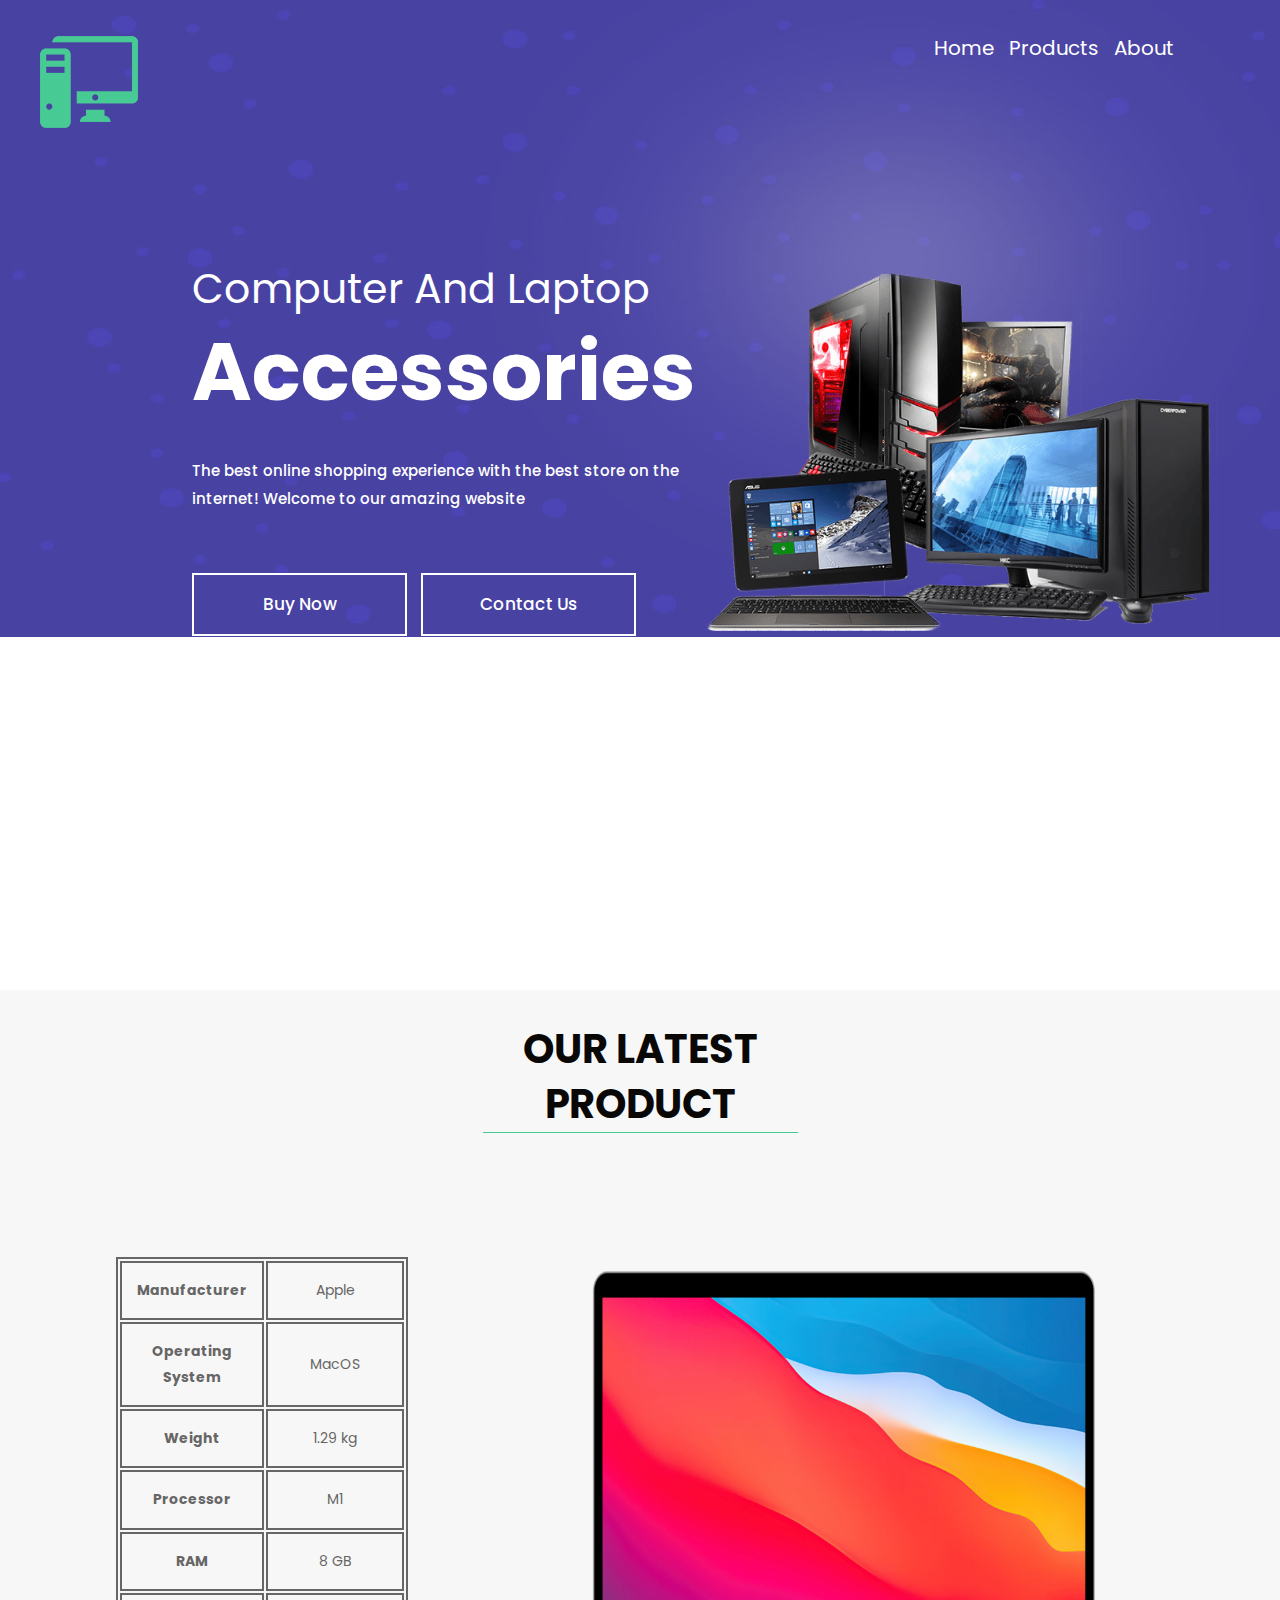
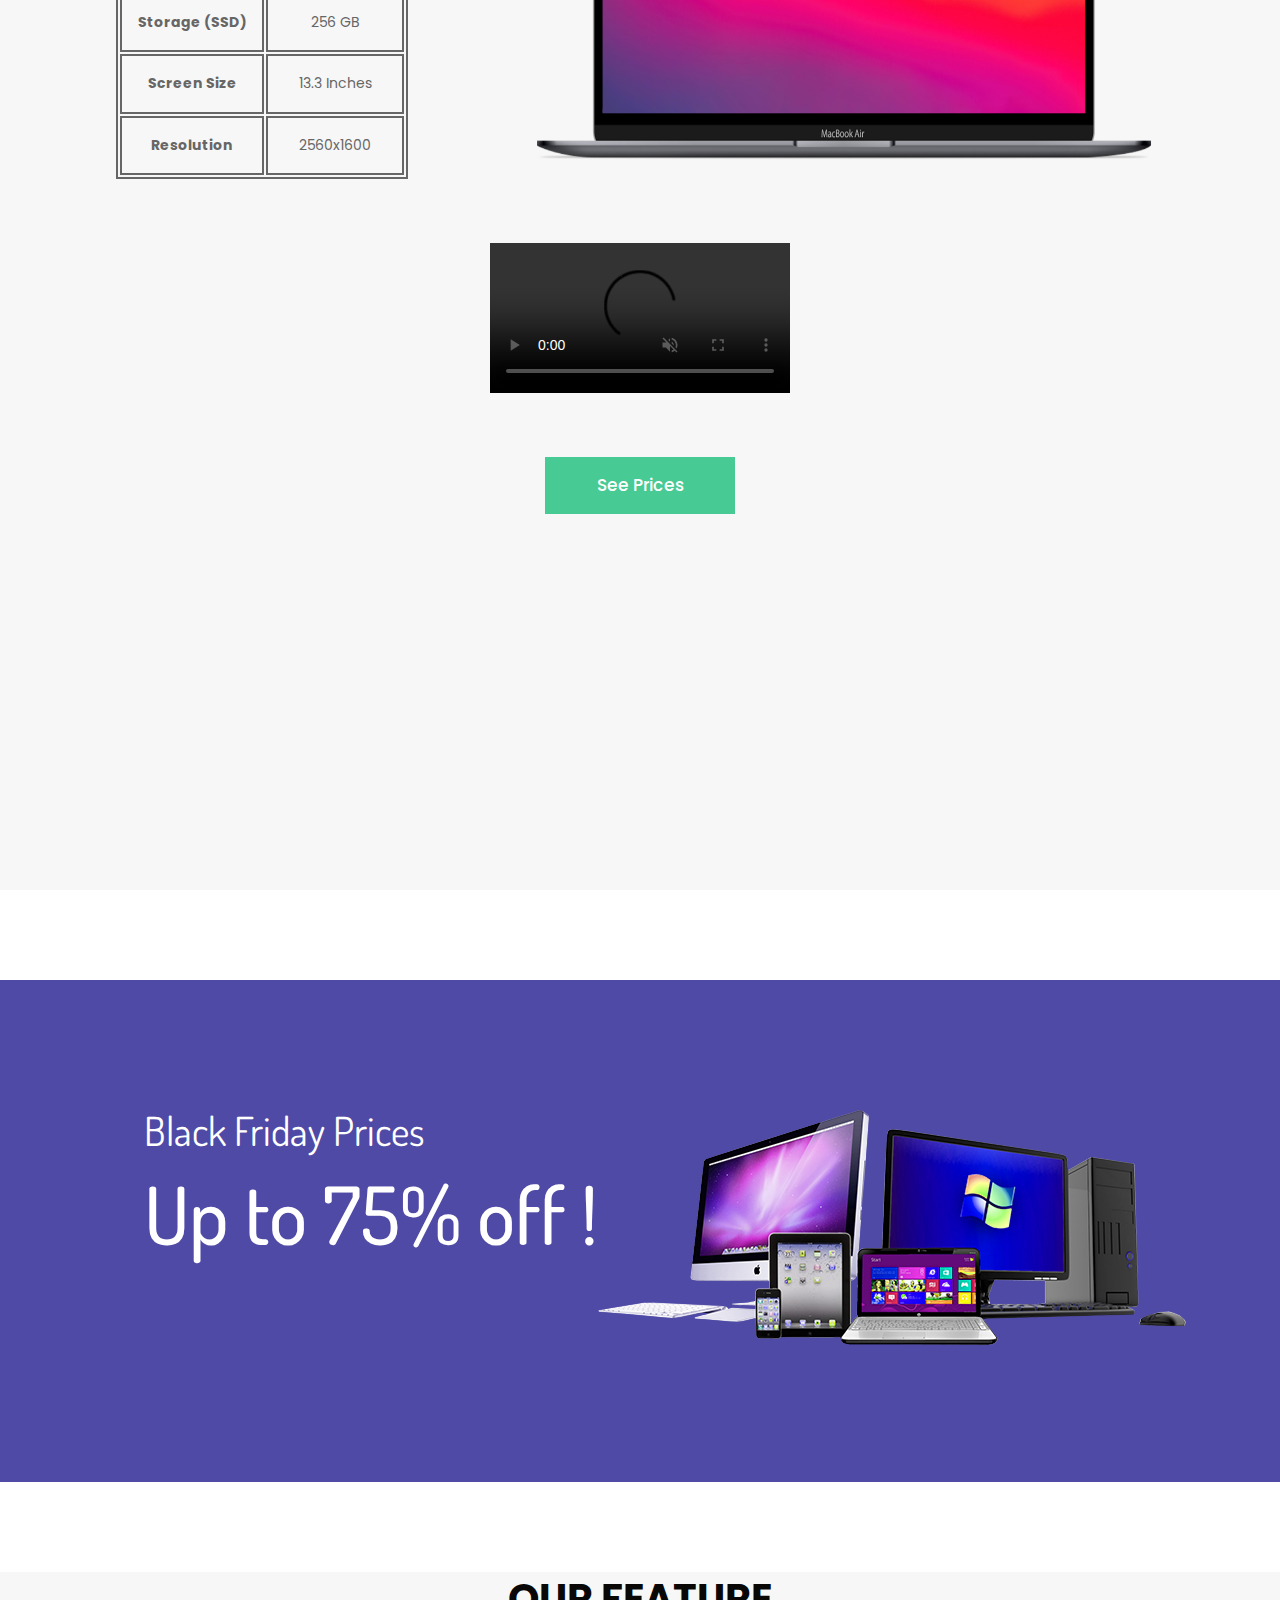
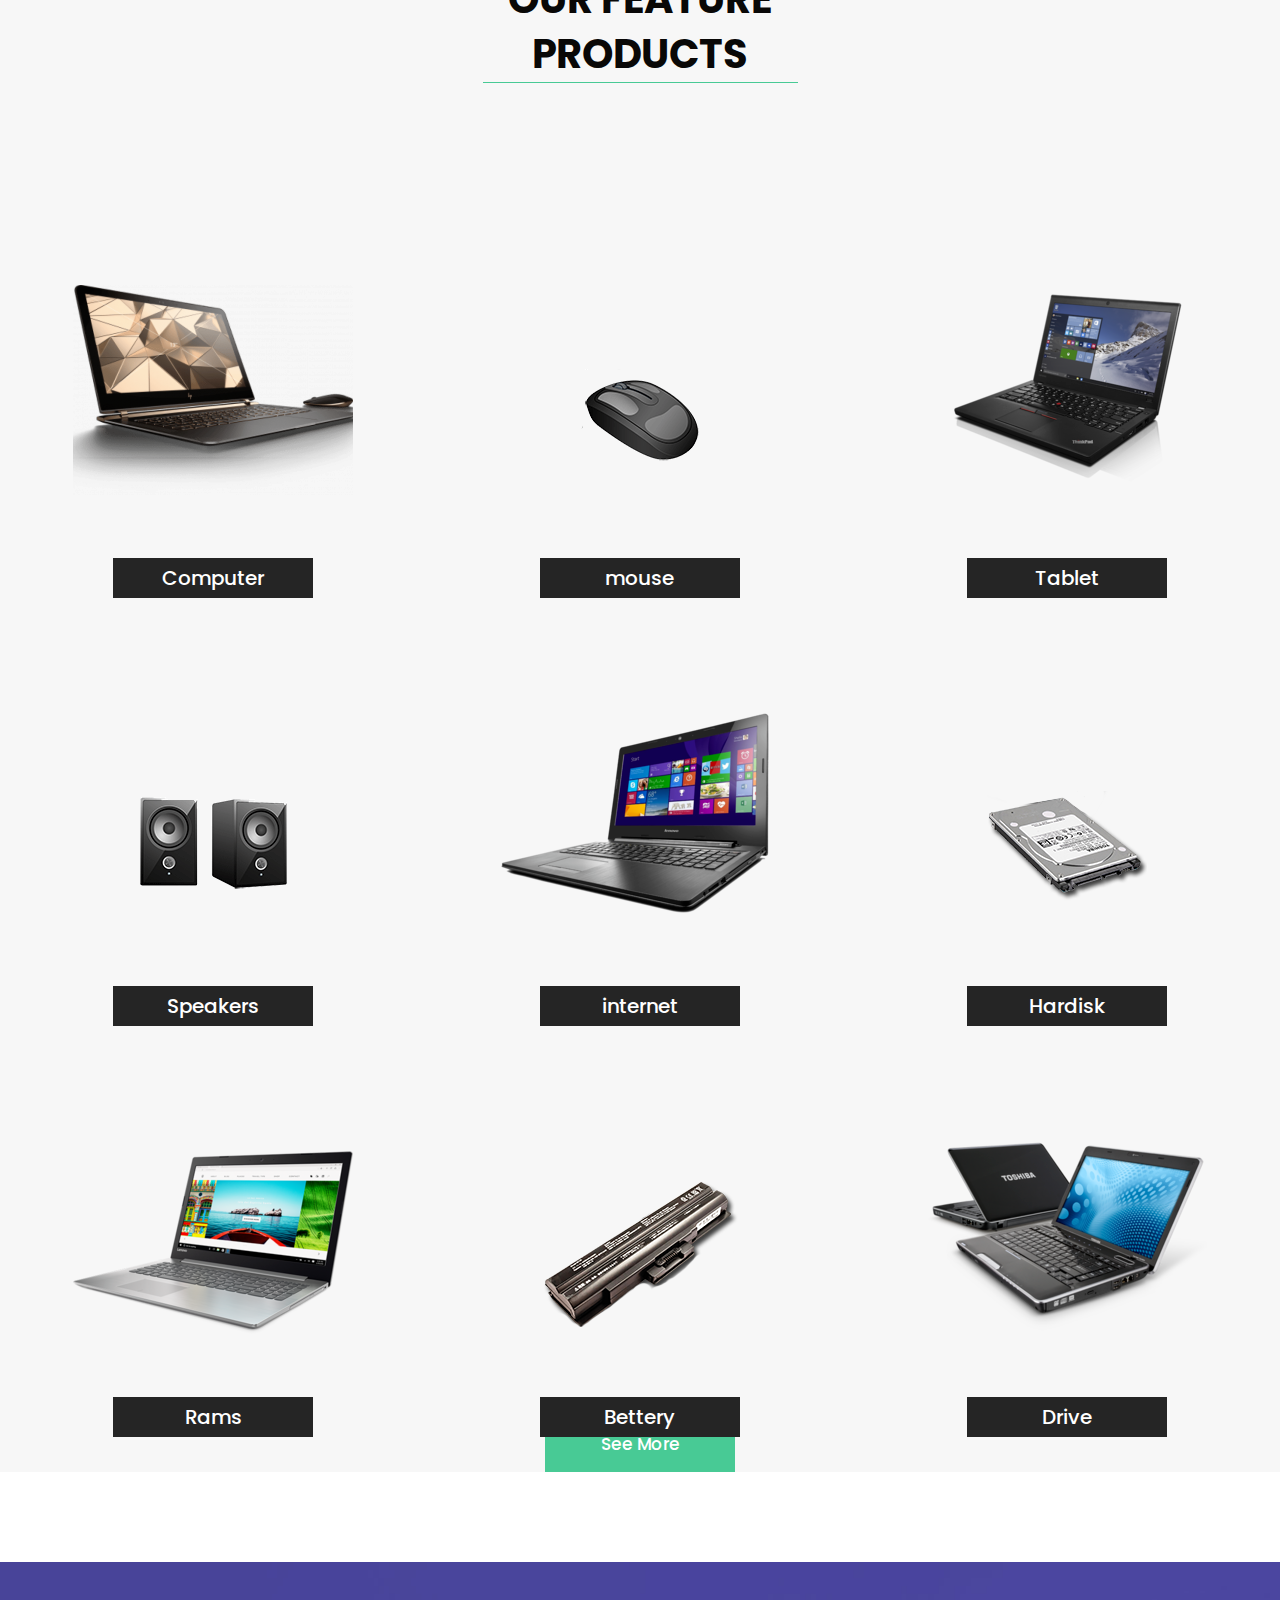
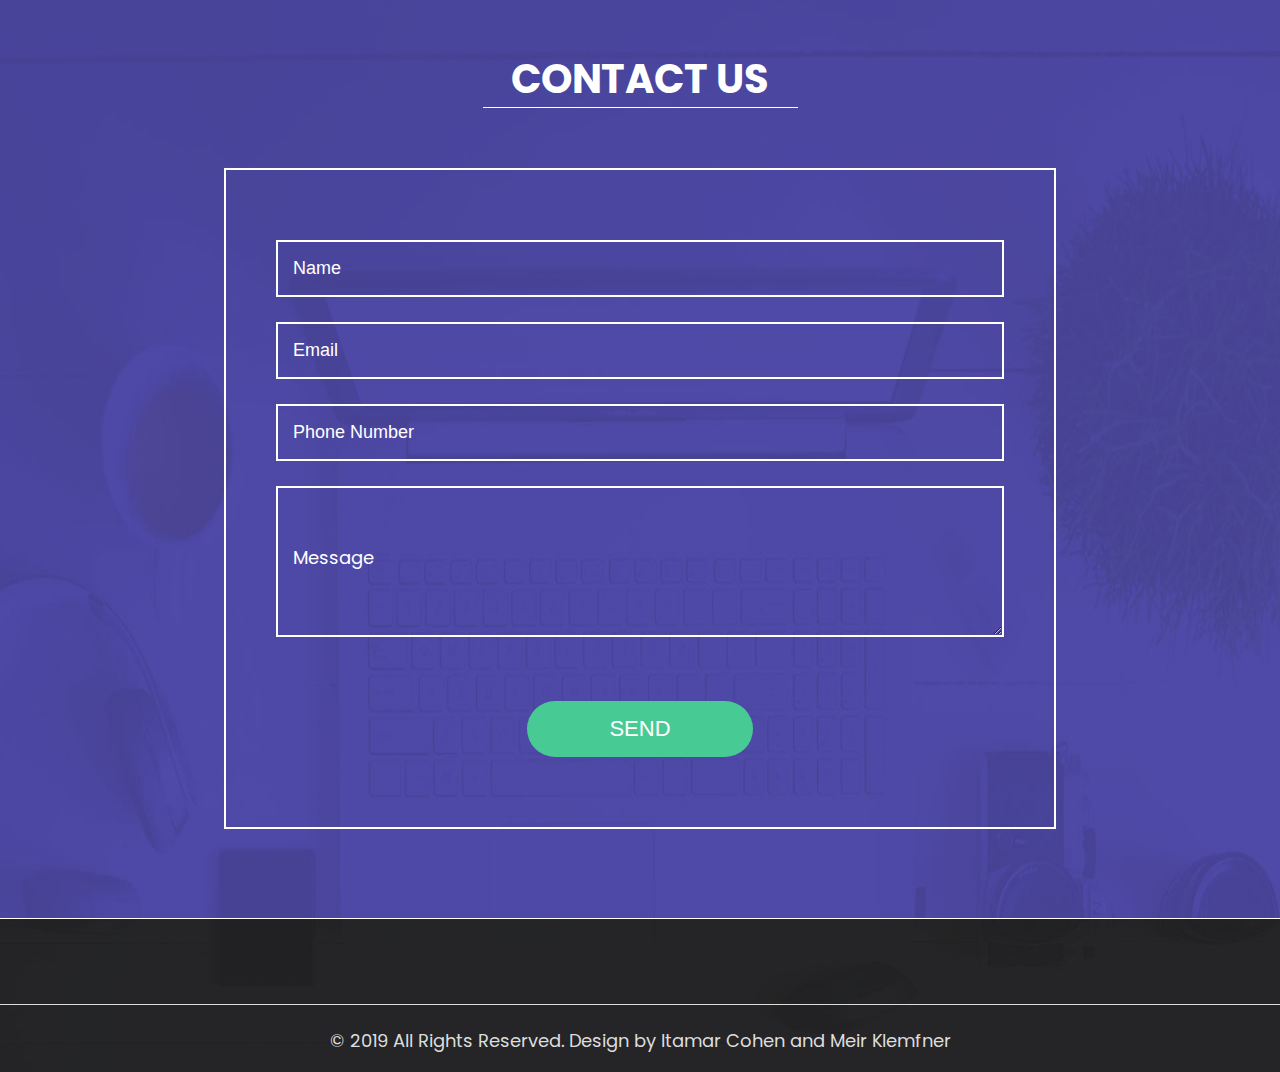
==== index.html @ 1982dd9b "changing text" ====
<!DOCTYPE html>
<html lang="en">
<head>
   <!-- basic -->
   <meta charset="utf-8">
   <!-- mobile metas -->
   <meta name="viewport" content="width=device-width, initial-scale=1">
   <meta name="viewport" content="initial-scale=1, maximum-scale=1">
   <!-- site metas -->
   <title>Tech Shop</title>
   <!-- style css -->
   <link rel="stylesheet" href="css/style.css">
   <!-- Responsive-->
   <link rel="stylesheet" href="css/responsive.css">
   <!-- fevicon -->
   <link rel="icon" href="images/fevicon.png" type="image/gif" />
</head>
<!-- body -->

<body>
   <!-- header -->
   <header>
      <div class="logo">
         <a href="index.html"><img src="images/thr.png" alt="#" /></a>
      </div>
      <nav>
         <a class="nav-link nav-item" href="index.html">Home</a>
         <a class="nav-link" href="product.html">Products</a>
         <a class="nav-link" href="about.html">About</a>
      </nav>
   </header>
   <!-- end header -->

   <!-- banner -->
   <section class="banner_main">
      <div class="banner_content flex-container">
         <div class="text-bg">
            <span>Computer And Laptop</span>
            <h1>Accessories</h1>
            <p>The best online shopping experience with the best store on the internet! Welcome to our amazing website</p>
            <a href="product.html">Buy Now </a> <a href="#contact">Contact Us</a>
         </div>
         <div class="text_img">
            <figure><img src="images/accessories.png" alt="#" /></figure>
         </div>
      </div>
   </section>
   <!-- end banner -->

   <!-- latest product -->
   <section class="latest-product-container">
      <div class="titlepage">
         <h2>Our Latest Product</h2>
      </div>
      <div class="latest-product-spec">
        <table>
            <colgroup>
               <col style="width: 50%" />
               <col style="width: 50%" />
            </colgroup>
            <tr>
               <th>Manufacturer</th>
               <td>Apple</td>
            </tr>
            <tr>
               <th>Operating System</th>
               <td>MacOS</td>
            </tr>
            <tr>
               <th>Weight</th>
               <td>1.29 kg</td>
            </tr>
            <tr>
               <th>Processor</th>
               <td>M1</td>
            </tr>
            <tr>
               <th>RAM</th>
               <td>8 GB</td>
            </tr>
            <tr>
               <th>Storage (SSD)</th>
               <td>256 GB</td>
            </tr>
            <tr>
               <th>Screen Size</th>
               <td>13.3 Inches</td>
            </tr>
            <tr>
               <th>Resolution</th>
               <td>2560x1600</td>
            </tr>
        </table> 
        <image src="images/macbook.png" alt="Front view of mac air 13" style="width: 50%;">
      </div>
      <video src="media/macbook.mp4" loop muted autoplay controls></video>
      <a class="read_more" href="https://www.zap.co.il/model.aspx?modelid=1099482" target="_blank">See Prices</a>
   </section>
   <!-- end latest product -->

   <!-- black friday -->
   <section class="black_friday">
      <div class="titlepage">
         <p>Black Friday Prices</p>
         <h2>Up to 75% off !</h2>
      </div>
      <div class="black_friday_box">
         <figure><img src="images/pc.png" alt="#" /></figure>
      </div>
   </section>
   <!-- end black friday -->

   <!-- products -->
   <section class="products-container">
      <div class="titlepage">
         <h2>Our Feature Products</h2>
      </div>
      <div class="products-items">
         <div class="product_box">
            <figure><img src="images/lt1.png" alt="#" /></figure>
            <h3>Computer</h3>
         </div>
         <div class="product_box">
            <figure><img src="images/product2.png" alt="#" /></figure>
            <h3>mouse</h3>
         </div>
         <div class="product_box">
            <figure><img src="images/lt11.png" alt="#" /></figure>
            <h3>Tablet</h3>
         </div>
         <div class="product_box">
            <figure><img src="images/product4.png" alt="#" /></figure>
            <h3>Speakers</h3>
         </div>
         <div class="product_box">
            <figure><img src="images/lt12.png" alt="#" /></figure>
            <h3>internet</h3>
         </div>
         <div class="product_box">
            <figure><img src="images/product6.png" alt="#" /></figure>
            <h3>Hardisk</h3>
         </div>
         <div class="product_box">
            <figure><img src="images/lt7.png" alt="#" /></figure>
            <h3>Rams</h3>
         </div>
         <div class="product_box">
            <figure><img src="images/product8.png" alt="#" /></figure>
            <h3>Bettery</h3>
         </div>
         <div class="product_box">
            <figure><img src="images/lt3.png" alt="#" /></figure>
            <h3>Drive</h3>
         </div>
      </div>
      <a class="read_more" href="product.html">See More</a>
   </section>
   <!-- end products -->

   <!--  contact -->
   <div class="contact" id="contact">
      <div class="titlepage">
         <h2>Contact Us</h2>
      </div>
      <form id="request" class="main_form">
         <input class="contactus" placeholder="Name" type="type" name="Name">
         <input class="contactus" placeholder="Email" type="type" name="Email">
         <input class="contactus" placeholder="Phone Number" type="type" name="Phone Number">
         <textarea class="textarea" placeholder="Message" type="type" Message="Name"></textarea>
         <button type="submit" class="send_btn">Send</button>
      </form>
   </div>
   <!-- end contact -->

   <!--  footer -->
   <footer>
      <div class="copyright">
         <p>© 2019 All Rights Reserved. Design by Itamar Cohen and Meir Klemfner</p>
      </div>
   </footer>
   <!-- end footer -->
</body>

</html>
---- css/style.css ----
/*--------------------------------------------------------------------- File Name: style.css ---------------------------------------------------------------------*/


/*--------------------------------------------------------------------- import Fonts ---------------------------------------------------------------------*/

@import url('https://fonts.googleapis.com/css?family=Poppins:100,100i,200,200i,300,300i,400,400i,500,500i,600,600i,700,700i,800,800i,900,900i');
@import url('https://fonts.googleapis.com/css?family=Dosis:400,500,600,700,800&display=swap');

/*****---------------------------------------- 1) font-family: 'Rajdhani', sans-serif;
 2) font-family: 'Poppins', sans-serif;
 ----------------------------------------*****/


/*--------------------------------------------------------------------- import Files ---------------------------------------------------------------------*/

/*--------------------------------------------------------------------- skeleton ---------------------------------------------------------------------*/

* {
     box-sizing: border-box !important;
}

html {
     scroll-behavior: smooth;
}

body {
     color: #666666;
     background-color: #fff;
     font-size: 14px;
     font-family: 'Poppins', sans-serif;
     line-height: 1.80857;
     font-weight: normal;
     margin: 0;
}

a {
     color: #1f1f1f;
     text-decoration: none !important;
     outline: none !important;
     -webkit-transition: all .3s ease-in-out;
     -moz-transition: all .3s ease-in-out;
     -ms-transition: all .3s ease-in-out;
     -o-transition: all .3s ease-in-out;
     transition: all .3s ease-in-out;
}

h1,
h2,
h3,
h4,
h5,
h6 {
     letter-spacing: 0;
     font-weight: normal;
     position: relative;
     padding: 0 0 10px 0;
     font-weight: normal;
     line-height: normal;
     color: #111111;
     margin: 0
}

h1 {
     font-size: 24px;
}

h2 {
     font-size: 22px;
}

h3 {
     font-size: 18px;
}

h4 {
     font-size: 16px
}

h5 {
     font-size: 14px
}

h6 {
     font-size: 13px
}

*,
*::after,
*::before {
     -webkit-box-sizing: border-box;
     -moz-box-sizing: border-box;
     box-sizing: border-box;
}

h1 a,
h2 a,
h3 a,
h4 a,
h5 a,
h6 a {
     color: #212121;
     text-decoration: none!important;
     opacity: 1
}

button:focus {
     outline: none;
}

ul,
li,
ol {
     margin: 0px;
     font-size: medium;
}

p {
     margin: 0px;
     font-weight: 500;
     font-size: 15px;
     line-height: 24px;
}

a {
     color: #222222;
     text-decoration: none;
     outline: none !important;
}

a,
.btn {
     text-decoration: none !important;
     outline: none !important;
     -webkit-transition: all .3s ease-in-out;
     -moz-transition: all .3s ease-in-out;
     -ms-transition: all .3s ease-in-out;
     -o-transition: all .3s ease-in-out;
     transition: all .3s ease-in-out;
}

img {
     max-width: 100%;
     height: auto;
}

table, th, td {
     border: 2px solid;
     text-align: center;
}

th, td {
     padding: 15px;
}

 :focus {
     outline: 0;
}

.btn-custom {
     margin-top: 20px;
     background-color: transparent !important;
     border: 2px solid #ddd;
     padding: 12px 40px;
     font-size: 16px;
}

.lead {
     font-size: 18px;
     line-height: 30px;
     color: #767676;
     margin: 0;
     padding: 0;
}

.form-control:focus {
     border-color: #ffffff !important;
     box-shadow: 0 0 0 .2rem rgba(255, 255, 255, .25);
}

.navbar-form input {
     border: none !important;
}

.badge {
     font-weight: 500;
}

blockquote {
     margin: 20px 0 20px;
     padding: 30px;
}

button {
     border: 0;
     margin: 0;
     padding: 0;
     cursor: pointer;
}

.full {
     float: left;
     width: 100%;
}

.layout_padding {
     padding-top: 90px;
     padding-bottom: 90px;
}

.layout_padding_2 {
     padding-top: 75px;
     padding-bottom: 75px;
}

.light_silver {
     background: #f9f9f9;
}

.theme_bg {
     background: #38c8a8;
}

.margin_top_30 {
     margin-top: 30px !important;
}

.full {
     width: 100%;
     float: left;
     margin: 0;
     padding: 0;
}

header {
     display: flex;
     width: 100%;
     padding: 30px 30px;
     background: transparent;
     position: absolute;
     z-index: 999;
}

nav {
     display: flex;
     justify-content: right;
     margin-right: 5%;
     font-size: 20px;
     margin-left: auto;
}

nav a {
     color: #fff;
     margin-right: 7%;
}

nav a:hover {
     color: #51fe44;
}

.banner_content {
     justify-content: space-evenly;
     margin: auto 15%;
     min-height: 900px;
     display: flex;
     justify-content: center;
     align-content: center;
     align-items: center;
}

.banner_content * {
     flex: 1;
}

.banner_main {
     background: url(../images/banner.jpg);
     background-repeat: no-repeat;
     background-size: 100% auto;
     position: relative;
}

.products-container {
     margin-top: 90px;
     margin-bottom: 90px;
     background: #f7f7f7;
     display: flex;
     flex-direction: column;
     align-items: center;
     justify-items: space-evenly;
     min-height: 1500px;
}

.products-items {
     flex: 1;
     display: grid;
     width: 100%;
     grid-template-rows: repeat(3 ,1fr);
     grid-template-columns: repeat(3 ,1fr);
     justify-items: center;
     row-gap: 10%;
     align-items: center;
     margin: 10%;
}

.product_box {
     display: flex;
     flex-direction: column;
     justify-content: end;
     text-align: center;
     width: 100%;
     height: 100%;
}

.product_box h3 {
     width: 200px;
     color: #fff;
     font-size: 20px;
     line-height: 20px;
     background-color: #252525;
     font-weight: 500;
     margin: 0 auto;
     padding: 10px 0;
     margin-top: 40px;
     transition: ease-in all 0.5s;
}

.product_box h3:hover {
    background: #48ca95;
}

.latest-product-container {
     margin-top: 90px;
     margin-bottom: 90px;
     background: #f7f7f7;
     display: flex;
     flex-direction: column;
     align-items: center;
     justify-items: space-evenly;
     min-height: 1500px;
}

.latest-product-container > * {
     margin: 2.5% 0;
}

.latest-product-spec {
     display: flex;
     justify-content: space-evenly;
}

/**-- heading section --**/


/*---------------------------- preloader area ----------------------------*/

.loader_bg {
     position: fixed;
     z-index: 9999999;
     background: #fff;
     width: 100%;
     height: 100%;
}

.loader {
     height: 100%;
     width: 100%;
     position: absolute;
     left: 0;
     top: 0;
     display: flex;
     justify-content: center;
     align-items: center;
}

.loader img {
     width: 280px;
}

ul.btn {
     float: right;
}

ul.btn li {
     display: inline-block;
     padding: 0 25px;
}

ul.btn li a {
     color: #fff;
     font-size: 16px;
}

ul.btn li:last-child {
     padding-right: 0;
}

.login_btn {
     padding-left: 50px;
}

.login_btn a {
     background-color: #fff;
     display: inline-block;
     padding: 7px 35px;
     border-radius: 10px;
     color: #292e39 !important;
     font-size: 17px;
}

.login_btn a:hover {
     color: #fff !important;
     background: #0808ff;
}


/*-- header area --*/


/*--------------------------------------------------------------------- top banner area ---------------------------------------------------------------------*/


/*--------------------------------------------------------------------- layout new css ---------------------------------------------------------------------*/


/*-- navigation--*/

.navigation.navbar {
     float: right;
     padding-top: 31px !important;
     padding: 0;
}

.navigation.navbar-dark .navbar-nav .nav-link {
     padding: 0 25px;
     color: #fff;
     font-size: 17px;
     line-height: 20px;
     font-weight: 500;
}

.navigation.navbar-dark .navbar-nav .nav-link:focus,
.navigation.navbar-dark .navbar-nav .nav-link:hover {
     color: #51fe44;
}

.navigation.navbar-dark .navbar-nav .active>.nav-link,
.navigation.navbar-dark .navbar-nav .nav-link.active,
.navigation.navbar-dark .navbar-nav .nav-link.show,
.navigation.navbar-dark .navbar-nav .show>.nav-link {
     color: #51fe44;
}

.navbar-expand-md .navbar-nav {
     padding-right: 10px;
}

.padd_right {
     padding-right: 10px;
}

.sign_btn {
     padding-left: 50px;
}

.sign_btn a {
     display: inline-block;
     padding: 7px 10px;
     color: #fff;
     font-size: 17px;
}

.sign_btn a:hover {
     color: #fff;
}

.logo img {
     width: 100%;
     height: 100%;
     display: block;
}

.logo a {
     font-size: 40px;
     font-weight: bold;
     text-transform: uppercase;
     color: #fff;
     line-height: 40px;
}


/** banner section **/
.text-bg {
     text-align: left;
}
.text-bg *{
     color: #fff;
}
.text-bg h1 {
     font-size: 81px;
     line-height: 80px;
     padding-bottom: 45px;
     font-weight: bold;
}

.text-bg span {
     color: #fff;
     font-size: 42px;
     line-height: 50px;
     font-weight: normal;
     padding-bottom: 18px;
     display: block;
}

.text-bg p {
     color: #fff;
     line-height: 28px;
     font-weight: 500;
     padding-bottom: 60px;
     display: block;
}

.text-bg figure img {
     width: 100%;
     padding-top: 70px;
}

.text_img {
     margin-right: -130px;
}

.text_img figure {
     margin: 0;
}

.text_img figure img {
     width: 100%;
}

.carousel-caption {
     position: inherit;
}

#banner1 .carousel-inner {
     padding-right: 130px;
}

#banner1 .carousel-indicators {
     left: inherit;
     bottom: 40px;
}

#banner1 .carousel-indicators li {
     width: 20px;
     height: 20px;
     border-radius: 20px;
     background: #48ca95;
     margin-right: 5px;
     margin-left: 5px;
}

#banner1 .carousel-indicators li.active {
     background: #ffffff;
}

#banner1 a.carousel-control-next,
#banner1 a.carousel-control-prev {
     display: none;
}

.text-bg a {
     font-size: 17px;
     background-color: transparent;
     border: #fff solid 2px;
     color: #fff;
     font-weight: 500;
     padding: 14px 0px;
     width: 100%;
     max-width: 215px;
     text-align: center;
     display: inline-block;
     transition: ease-in all 0.5s;
     margin-right: 10px;
}

.text-bg a:hover {
     background-color: #48ca95;
     color: #fff;
     transition: ease-in all 0.5s;
}


/** end banner section **/

.titlepage {
     text-align: center;
     padding-bottom: 60px;
}

.titlepage h2 {
     font-size: 40px;
     color: #090807;
     line-height: 55px;
     font-weight: bold;
     padding: 0;
     text-transform: uppercase;
     border-bottom: #48ca95 solid 1px;
     max-width: 315px;
     margin: auto;
}

.d_flex {
     display: flex;
     align-items: center;
     flex-wrap: wrap;
}

.blu {
     color: #0808ff;
}

.read_more {
     font-size: 17px;
     background-color: #48ca95;
     color: #fff !important;
     padding: 13px 0px;
     width: 100%;
     max-width: 190px;
     text-align: center;
     display: inline-block;
     transition: ease-in all 0.5s;
     font-weight: 500;
}

.read_more:hover {
     background: #000;
     color: #fff;
     transition: ease-in all 0.5s;
}


/** three_box section **/

.three_box {
     background-color: #fff;
     padding-top: 90px;
}

.box_text {
     background: #fff;
     text-align: center;
     padding: 50px 20px 20px 20px;
     border: #48ca95 solid 1px;
     border-radius: 15px;
}

.box_text h3 {
     color: #121010;
     font-size: 20px;
     line-height: 22px;
     font-weight: bold;
     padding-bottom: 25px;
}

.box_text p {
     font-size: 17px;
     color: #050505;
     line-height: 30px;
}

.box_text i {
     padding-bottom: 25px;
     display: block;
}


/** end three_box section **/


/** products section **/

.products {
     margin-top: 90px;
     background: #f7f7f7;
     padding: 90px 0 90px 0;
}

.our_products {
     background-color: #fff;
     padding: 90px 0;
}

.our_products .product_box {
     text-align: center;
     margin-bottom: 30px;
}

.our_products .product_box figure {
     margin: 0;
}

.our_products .product_box h3 {
     width: 200px;
     color: #fff;
     font-size: 20px;
     line-height: 20px;
     background-color: #252525;
     font-weight: 500;
     margin: 0 auto;
     padding: 10px 0;
     margin-top: 40px;
     transition: ease-in all 0.5s;
}

.our_products .product_box h3:hover {
    background: #48ca95;
    transition: ease-in all 0.5s;
}

.margin_bottom1 {
     margin-bottom: 60px;
}

.our_products .read_more {
     margin: 0 auto;
     display: block;
     margin-top: 50px;
     background-color: transparent;
     border: #48ca95 solid 2px;
     color: #48ca95 !important;
     max-width: 232px;
     padding: 15px 0;
}

.our_products .read_more:hover {
     background: #48ca95;
     color: #000 !important;
}


/** end products section **/


/** laptop  section **/

.black_friday {
     font-family: 'Dosis', sans-serif;
     padding: 130px 0;
     background-color: #4f4aa6;
     display: flex;
     justify-content: center;
}

.black_friday .titlepage {
     text-align: left;
     padding-bottom: 0;
}

.black_friday .titlepage p {
     color: #fff;
     display: block;
     font-size: 40px;
     font-weight: normal;
     padding-bottom: 24px;
     line-height: 40px;
}

.black_friday .titlepage h2 {
     text-transform: none;
     font-size: 80px;
     color: #fff;
     max-width: inherit;
     border: inherit;
     font-weight: 500;
     line-height: 80px;
}

.black_friday_box {
     margin-right: -50px;
}

.black_friday_box figure {
     margin: 0;
}

.margin_bottom {
     margin-bottom: 30px;
}


/** end laptop  section **/


/** customer section **/

.customer {
     padding: 90px 0px 140px 0px;
     background: #fff;
}

.customer .titlepage h2 {
     max-width: 385px;
}

.customer_Carousel .carousel-caption {
     position: inherit;
     padding: 0;
}

.customer_box {
     text-align: center;
}

.test_box {
     text-align: left;
}

.customer_Carousel .test_box h4 {
     font-size: 30px;
     color: #030305;
     line-height: 28px;
     display: block;
     font-weight: 600;
     padding: 30px 0px 30px 0px;
     text-align: left;
}

.customer_Carousel .test_box p {
     font-size: 17px;
     line-height: 28px;
     color: #0b0b0c;
     text-align: left;
}

.customer_Carousel .carousel-indicators {
     bottom: -50px;
     right: inherit;
     margin-left: 4px;
}

.customer_Carousel .carousel-indicators li {
     width: 20px;
     height: 20px;
     border-radius: 20px;
     background: #48ca95;
}

.customer_Carousel .carousel-indicators li.active {
     background: #4f4aa6;
}

#myCarousel .carousel-control-next-icon,
#myCarousel .carousel-control-prev-icon {
     display: none;
}


/** end customer section **/


/** contact section **/

.contact {
     background: url(../images/contact_g.jpg);
     background-repeat: no-repeat;
     background-size: 100% 100%;
     padding: 90px 0;
}

.contact .titlepage h2 {
     color: #fff;
     border-bottom: #fff solid 1px;
}

.main_form {
     padding: 70px 50px;
     border: #fff solid 2px;
     margin: 0 auto;
     width: 65%;
}

.main_form .contactus {
     border: #fff solid 2px;
     padding: 0px 15px;
     margin-bottom: 25px;
     width: 100%;
     height: 57px;
     background: transparent;
     color: #fff;
     font-size: 18px;
     font-weight: normal;
}

.main_form .textarea {
     border: #fff solid 2px;
     padding: 0px 15px;
     margin-bottom: 25px;
     width: 100%;
     background: transparent;
     color: #fff;
     font-family: 'Poppins', sans-serif;
     font-size: 18px;
     font-weight: normal;
     padding-top: 56px;
     height: 151px;
}

     .send_btn {
     font-size: 22px;
     transition: ease-in all 0.5s;
     background-color: #48ca95;
     text-transform: uppercase;
     color: #fff;
     padding: 15px 0px;
     max-width: 226px;
     width: 100%;
     display: block;
     margin-top: 30px !important;
     margin: 0 auto;
     border-radius: 40px;
     font-weight: 500;
     text-align: center;
}

  .send_btn:hover {
     background-color: #000;
     transition: ease-in all 0.5s;
     color: #fff;
}

#request *::placeholder {
     color: #fff;
     opacity: 1;
}


/** end contact section **/


/** footer **/

footer {
     background: url(../images/footer.jpg);
     background-size: 100% 100%;
     padding-top: 5px;
     text-align: center;
}

footer .titlepage {
     text-align: left;
     padding-bottom: 0px;
}

footer .titlepage h2 {
     color: #fff;
     margin: inherit;
     border-bottom: #fff solid 1px;
}

.footer-content {
     display: flex;
     justify-content: center;
}

.logo1 {
     float: left;
     margin-top: -30px;
}

ul.social_icon {
     padding-top: 37px;
     width: 100%;
     float: left;
     text-align: left;
}

ul.social_icon li {
     display: inline-block;
}

ul.social_icon li a {
     background: #fff;
     width: 40px;
     height: 40px;
     display: flex;
     align-items: center;
     justify-content: center;
     font-size: 25px;
     border-radius: 30px;
     margin: 0 3px;
}

ul.social_icon li a:hover {
     background-color: #48ca95;
     color: #fff;
}

.footer h3 {
     font-weight: 600;
     font-size: 25px;
     line-height: 25px;
     text-align: left;
     color: #fff;
     padding-bottom: 15px;
}

.about_us li {
     color: #fff;
     font-size: 17px;
     text-align: left;
}

.conta li {
     color: #fff;
     font-size: 17px;
     text-align: left;
}

.bottom_form h3 {
     font-weight: 600;
     font-size: 25px;
     line-height: 25px;
     text-align: left;
     color: #fff;
     padding-bottom: 15px;
}

.bottom_form .enter {
     border: inherit;
     padding: 0px 19px;
     width: 100%;
     height: 45px;
     background: #fffffff2;
     color: #ccc8c8;
     font-size: 17px;
     font-weight: 600;
     float: left;
     border-radius: 10px;
     margin-bottom: 20px;
}

.sub_btn {
     font-size: 17px;
     transition: ease-in all 0.5s;
     background-color: #48ca95;
     color: #fff;
     padding: 10px 0px;
     max-width: 147px;
     border-radius: 10px;
     width: 100%;
     display: block;
     font-weight: 500;
     text-transform: uppercase;
}

.sub_btn:hover {
     background-color: #000;
     transition: ease-in all 0.5s;
     color: #fff;
}

.copyright {
     margin-top: 80px;
     padding-bottom: 20px;
}

.copyright p {
     color: #ddd;
     font-size: 18px;
     line-height: 22px;
     text-align: center;
     border-top: #ddd solid 1px;
     padding-top: 25px;
     font-weight: normal;
}

.copyright a {
     color: #ddd;
}

.copyright a:hover {
     color: #48ca95;
}


/** end footer **/


/** inner page css **/

.inner_posituong .header {
     position: inherit;
     background: #4843a3;
}

.computer_page .laptop {
     margin-top: 90px;
}

.contact_page .contact {
     margin-top: 90px;
}


/** about **/

.about {
     background-color: #fff;
     padding: 90px 0;
}

.about .titlepage {
     text-align: left;
}

.about .titlepage h2 {
     max-width: inherit;
     border: inherit;
}

.about .titlepage p {
     padding: 30px 0;
}

.about_img figure {
     margin: 0;
}

.about_img figure img {
     width: 100%;
}


/** end about **/


/** laptop **/

.laptop1 {
     background-color: #f6f6f6;
     padding: 90px 0;
}

.laptop1 .titlepage {
     text-align: right;
}

.laptop1 .titlepage h2 {
     max-width: inherit;
     border: inherit;
     color: #000;
}

.laptop1 .titlepage p {
     padding: 30px 0;
     color: #000;
}

.laptop1_img figure {
     margin: 0;
}

.laptop1_img figure img {
     width: 100%;
}

.table_iframe{
     height: 100%;
     width: 100%; 
     position: relative;
     border: none;
}

iframe{
     margin: 0;
     padding: 0;
     border: 0;
     top: 0;
     left: 0;
     position: fixed;
}

.switch_items{
     width: 40%;
     height: 100%;
     display: flex;
     justify-items: center;
     align-self: center;
     margin-left: 20px;
}
/** end laptop **/


.iframe_page {
     margin: 15%;
}
---- css/responsive.css ----
/*--------------------------------------------------------------------- File Name: responsive.css ---------------------------------------------------------------------*/


/*------------------------------------------------------------------- 991px x 768px ---------------------------------------------------------------------*/

@media (min-width: 1200px) and (max-width: 1342px) {
    .navigation.navbar-dark .navbar-nav .nav-link {
        padding: 0px 20px;
    }
    .text-bg span {
        font-size: 41px;
    }
    .laptop_box {
        margin-right: 0px;
    }
}

@media (min-width: 992px) and (max-width: 1199px) {
    .navigation.navbar-dark .navbar-nav .nav-link {
        padding: 0px 11px;
    }
    .text-bg h1 {
        font-size: 56px;
        line-height: 66px;
        padding-bottom: 21px;
    }
    .text-bg span {
        font-size: 31px;
        line-height: 42px;
    }
    .text-bg a {
        max-width: 163px;
    }
    .laptop .titlepage h2 {
        font-size: 78px;
    }
    .laptop_box {
        margin-right: 0px;
    }
}

@media (min-width: 768px) and (max-width: 991px) {
    .navigation.navbar-dark .navbar-nav .nav-link {
        padding: 0px 9px;
    }
    .banner_main {
        min-height: 705px;
    }
    .text-bg h1 {
        font-size: 40px;
        line-height: 65px;
        padding-bottom: 10px;
    }
    .text-bg span {
        font-size: 21px;
        line-height: 23px;
    }
    .text-bg a {
        max-width: 107px;
        padding: 9px 0px;
    }
    .d_none {
        display: none;
    }
    .laptop_box {
        margin-right: 0px;
    }
    .box_text p {
        font-size: 15px;
        line-height: 23px;
    }
    .laptop .titlepage p {
        font-size: 30px;
        line-height: 36px;
    }
    .laptop .titlepage h2 {
        font-size: 56px;
        line-height: 66px;
    }
    .about_us li {
        margin-bottom: 30px;
    }
}

@media (min-width: 576px) and (max-width: 767px) {
    .text-bg h1 {
        font-size: 70px;
        line-height: 40px;
        padding-bottom: 25px;
    }
    #banner1 .carousel-inner {
        padding-right: 0;
    }
    .text_img {
        margin-right: 0px;
    }
    #banner1 .carousel-indicators {
        bottom: -40px;
    }
    .text-bg span {
        font-size: 38px;
    }
    .text-bg a {
        margin-bottom: 30px;
        max-width: 202px;
    }
    .box_text {
        margin-bottom: 30px;
    }
    .bottom_form h3,
    .footer h3 {
        margin-top: 30px;
    }
    .laptop_box {
        margin-right: 0px;
        margin-top: 30px;
    }
    .main_form {
        margin: 0;
    }
    ul.location_icon li {
        font-size: 17px;
        padding-left: 13px;
    }
    .navigation.navbar {
        float: right;
        display: inherit !important;
        padding: 0;
        width: 100%;
        padding-top: 12px;
    }
    .navigation .navbar-collapse {
        background: #48ca95;
        padding: 20px;
        margin-top: 64px;
        position: absolute;
        width: 100%;
        margin-right: 20px;
        z-index: 999;
    }
    .navigation.navbar-dark .navbar-nav .nav-link {
        padding: 10px 0;
        color: #000;
    }
    .navigation.navbar-dark .navbar-nav .nav-link:focus,
    .navigation.navbar-dark .navbar-nav .nav-link:hover {
        color: #fff;
    }
    .navigation.navbar-dark .navbar-nav .active>.nav-link,
    .navigation.navbar-dark .navbar-nav .nav-link.active,
    .navigation.navbar-dark .navbar-nav .nav-link.show,
    .navigation.navbar-dark .navbar-nav .show>.nav-link {
        color: #fff;
    }
    .navigation.navbar-dark .navbar-toggler {
        border: inherit;
        float: right;
        padding-top: 6px;
    }
    .navigation.navbar-dark .navbar-toggler-icon {
        background: url(../images/menu_icon.png);
        background-repeat: no-repeat;
    }
    .d_none {
        display: none;
    }
}

@media (max-width: 575px) {
    .header {
        padding: 30px 0px 15px 0px;
    }
    .logo {
        text-align: center !important;
        padding-bottom: 6px;
        float: left;
    }
    #banner1 .carousel-inner {
        padding-right: 0;
    }
    .text_img {
        margin-right: 0px;
        margin-top: 30px;
    }
    #banner1 .carousel-indicators {
        bottom: -40px;
    }
    .text-bg h1 {
        font-size: 47px;
        line-height: 40px;
        padding-bottom: 10px;
    }
    .text-bg span {
        font-size: 25px;
        line-height: 47px;
    }
    .text-bg a {
        max-width: 132px;
        padding: 10px 0px;
    }
    .box_text {
        margin-bottom: 30px;
    }
    .laptop .titlepage p {
        font-size: 28px;
        line-height: 40px;
    }
    .laptop_box {
        margin-right: 0px;
        margin-top: 30px;
    }
    .titlepage h2 {
        font-size: 30px;
    }
    .main_form {
        margin: 0px;
        padding: 70px 30px;
    }
    .footer h3,
    .bottom_form h3 {
        margin-top: 30px;
    }
    .navigation.navbar {
        float: right;
        display: inherit !important;
        padding: 0;
        width: 100%;
        margin-top: -96px;
    }
    .navigation .navbar-collapse {
        background: #48ca95;
        padding: 20px;
        margin-top: 67px;
        position: absolute;
        width: 100%;
        margin-right: 20px;
        z-index: 999;
    }
    .navigation.navbar-dark .navbar-nav .nav-link {
        padding: 10px 0;
        color: #000;
    }
    .navigation.navbar-dark .navbar-nav .nav-link:focus,
    .navigation.navbar-dark .navbar-nav .nav-link:hover {
        color: #fff;
    }
    .navigation.navbar-dark .navbar-nav .active>.nav-link,
    .navigation.navbar-dark .navbar-nav .nav-link.active,
    .navigation.navbar-dark .navbar-nav .nav-link.show,
    .navigation.navbar-dark .navbar-nav .show>.nav-link {
        color: #fff;
    }
    .navigation.navbar-dark .navbar-toggler {
        float: right;
        margin-right: 2px;
        border: inherit;
    }
    .testimonial_box {
        padding: 0px 19px 40px 20px;
    }
    .navigation.navbar-dark .navbar-toggler-icon {
        background: url(../images/menu_icon.png);
        background-repeat: no-repeat;
    }
    .d_none {
        display: none;
    }
}
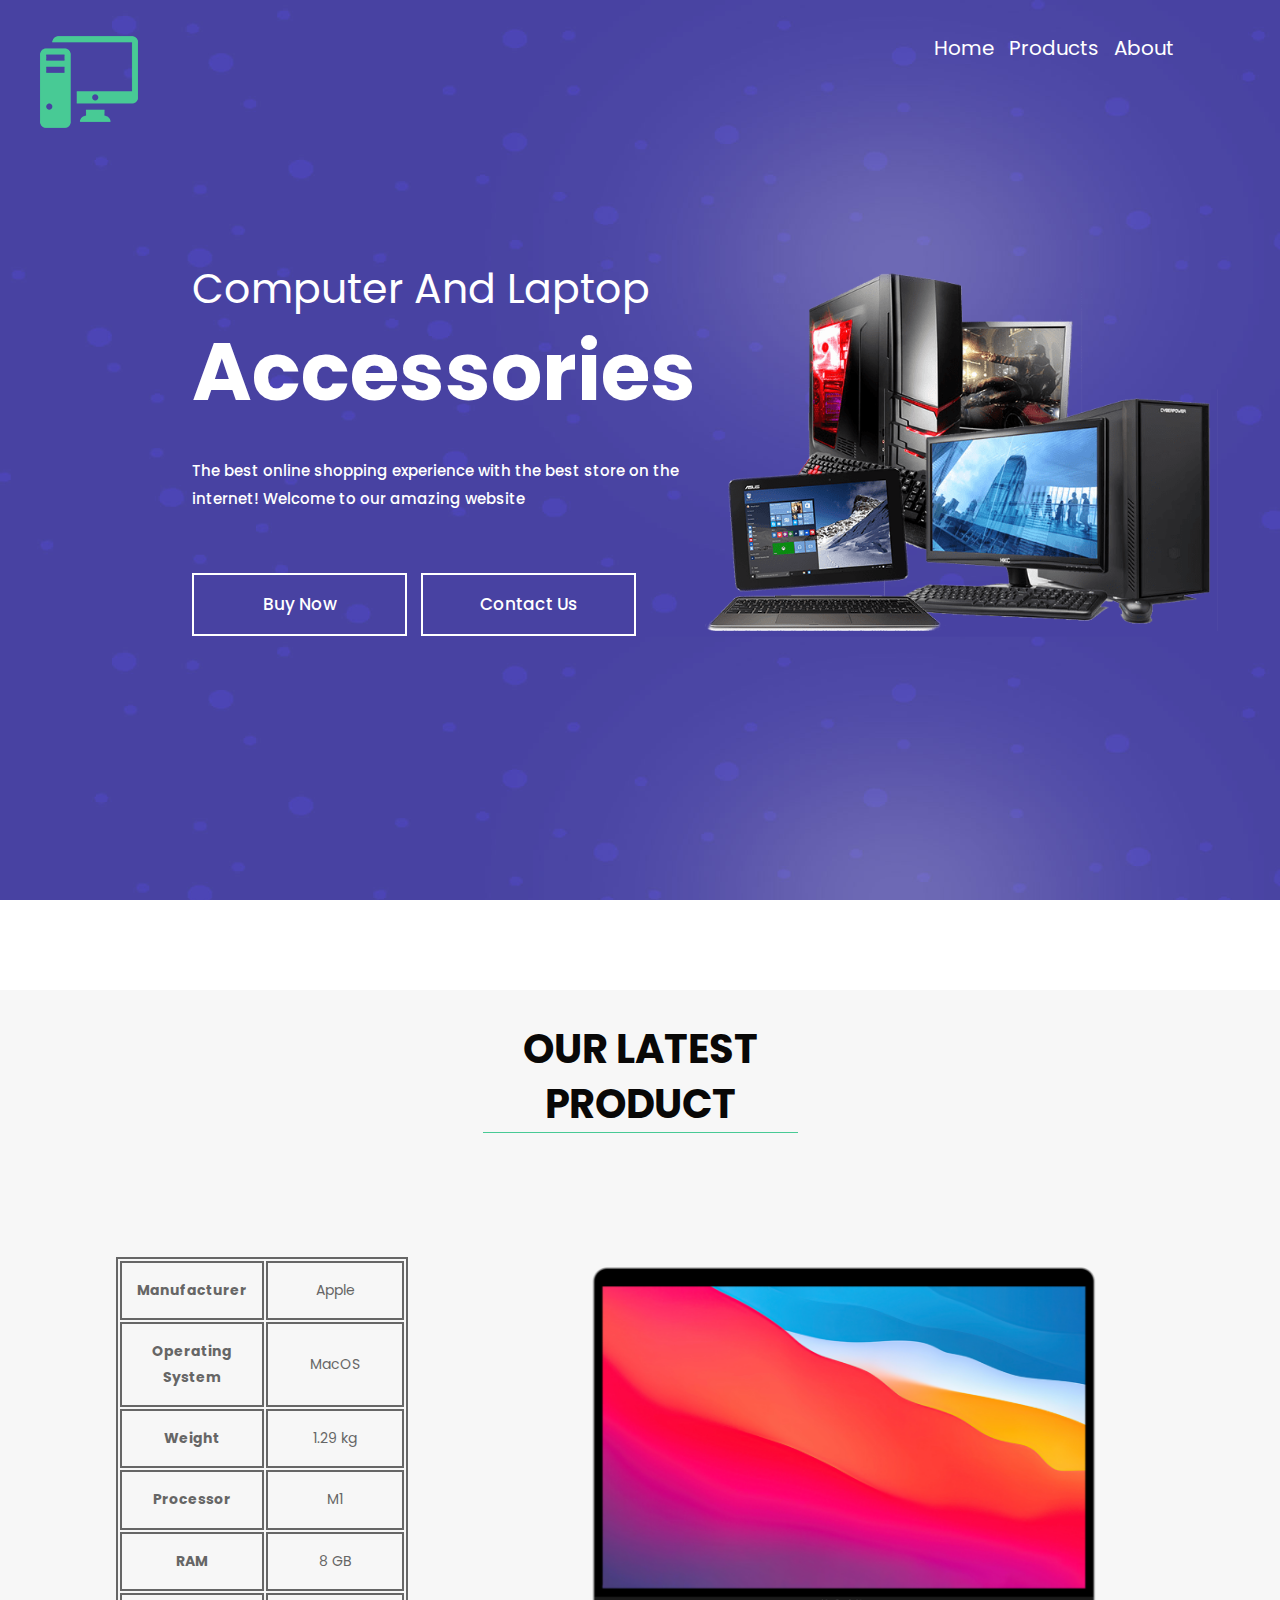
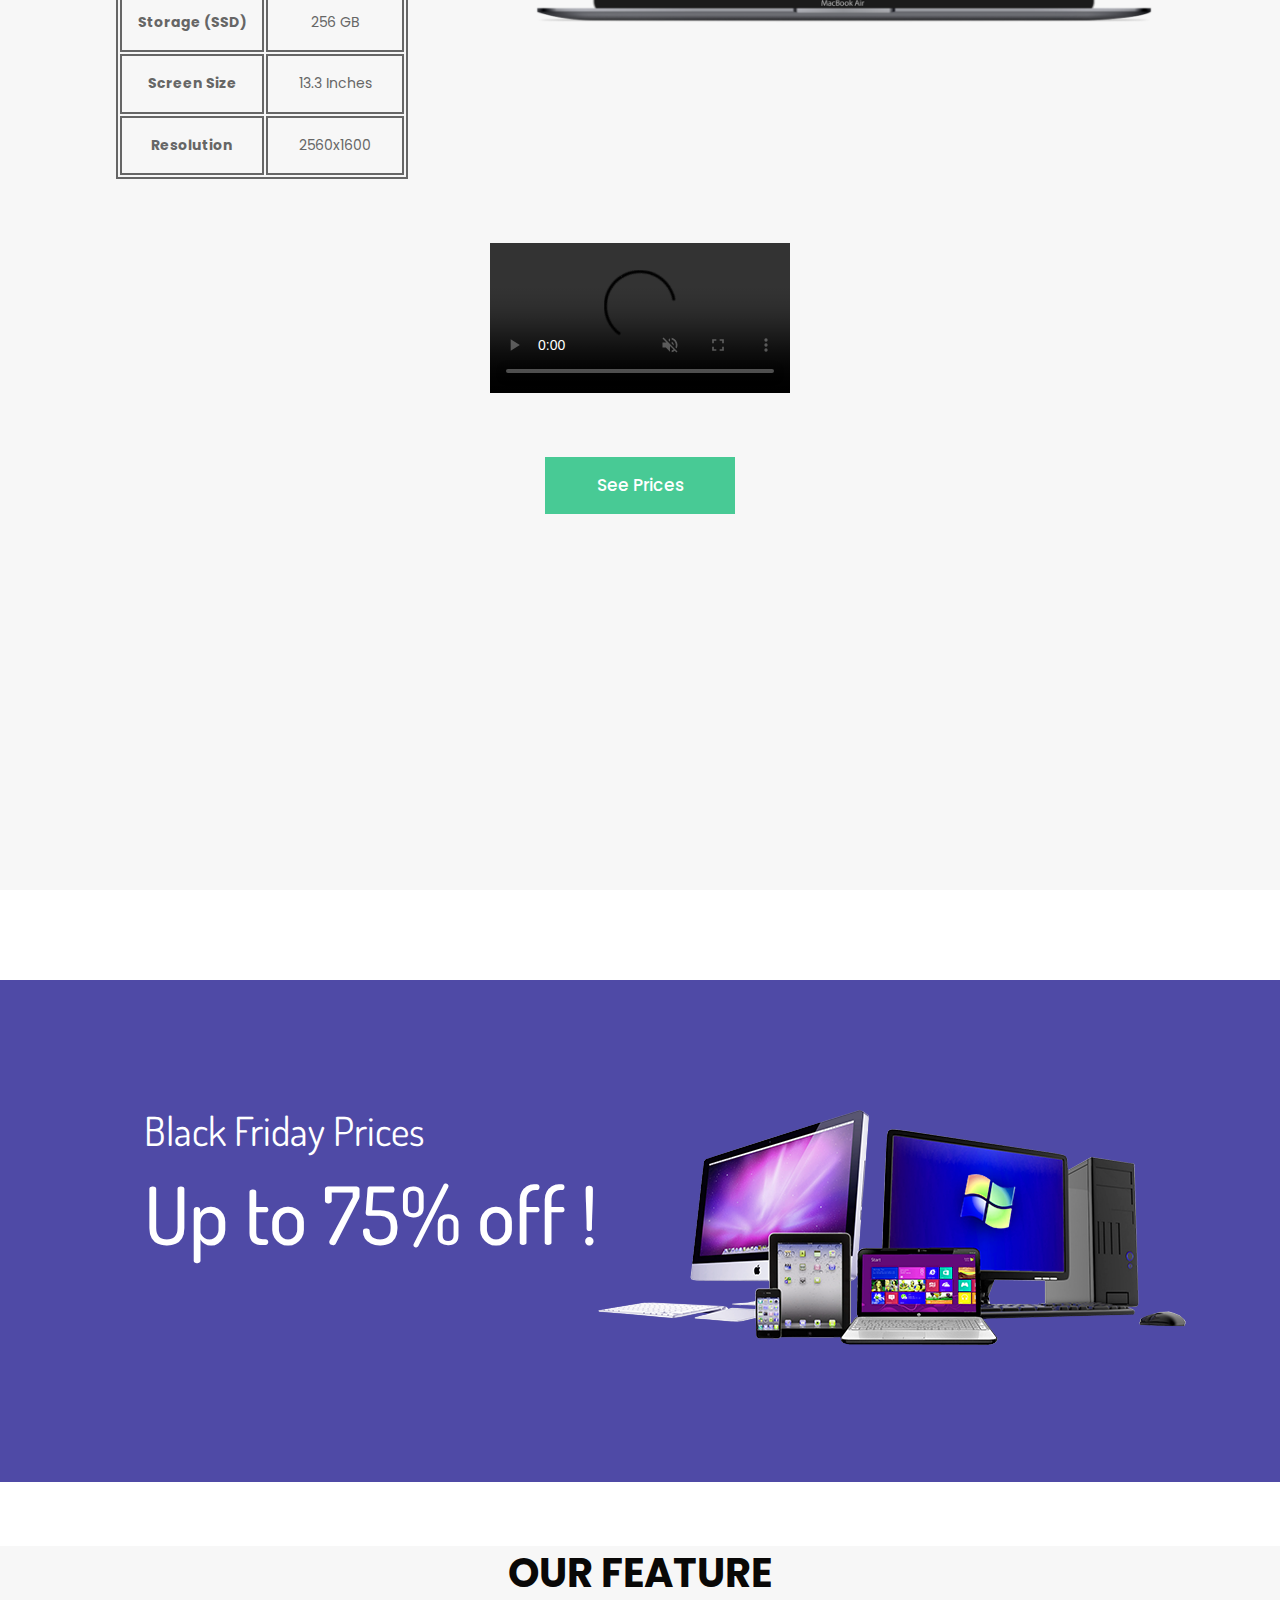
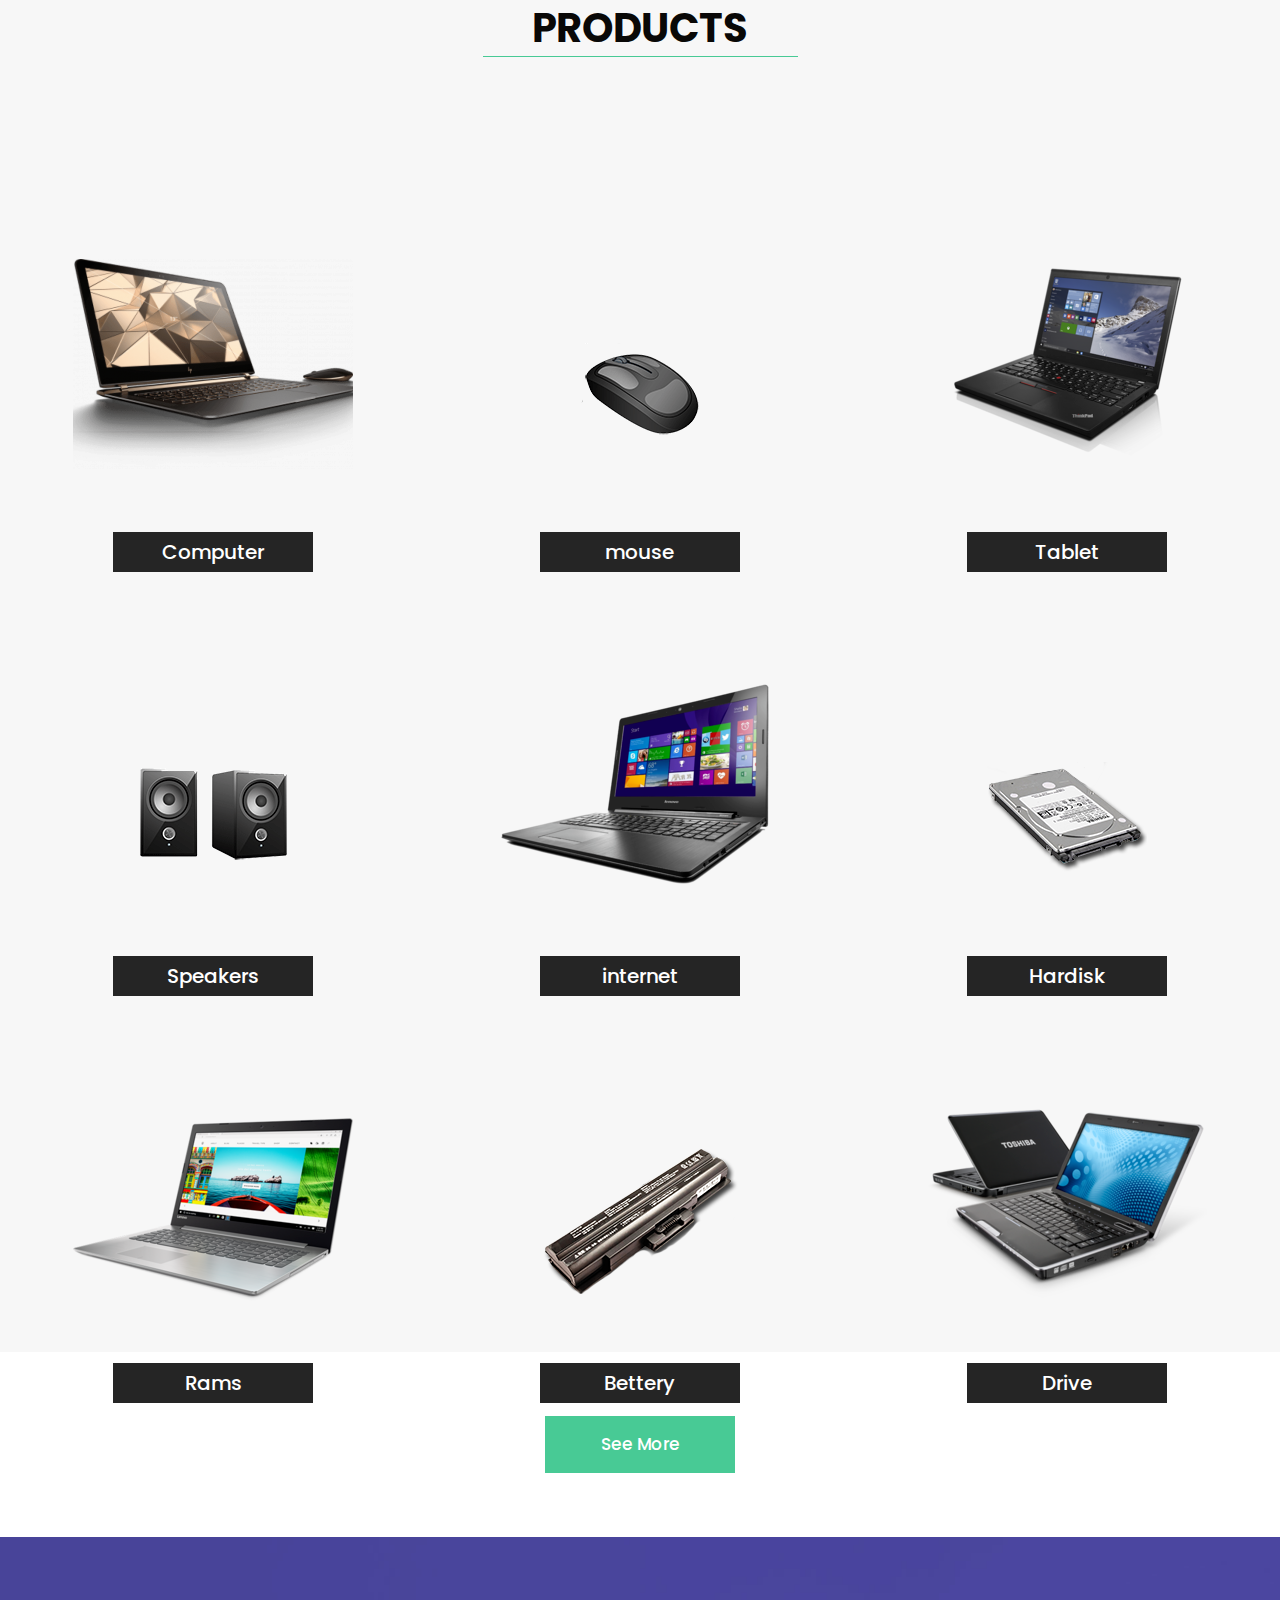
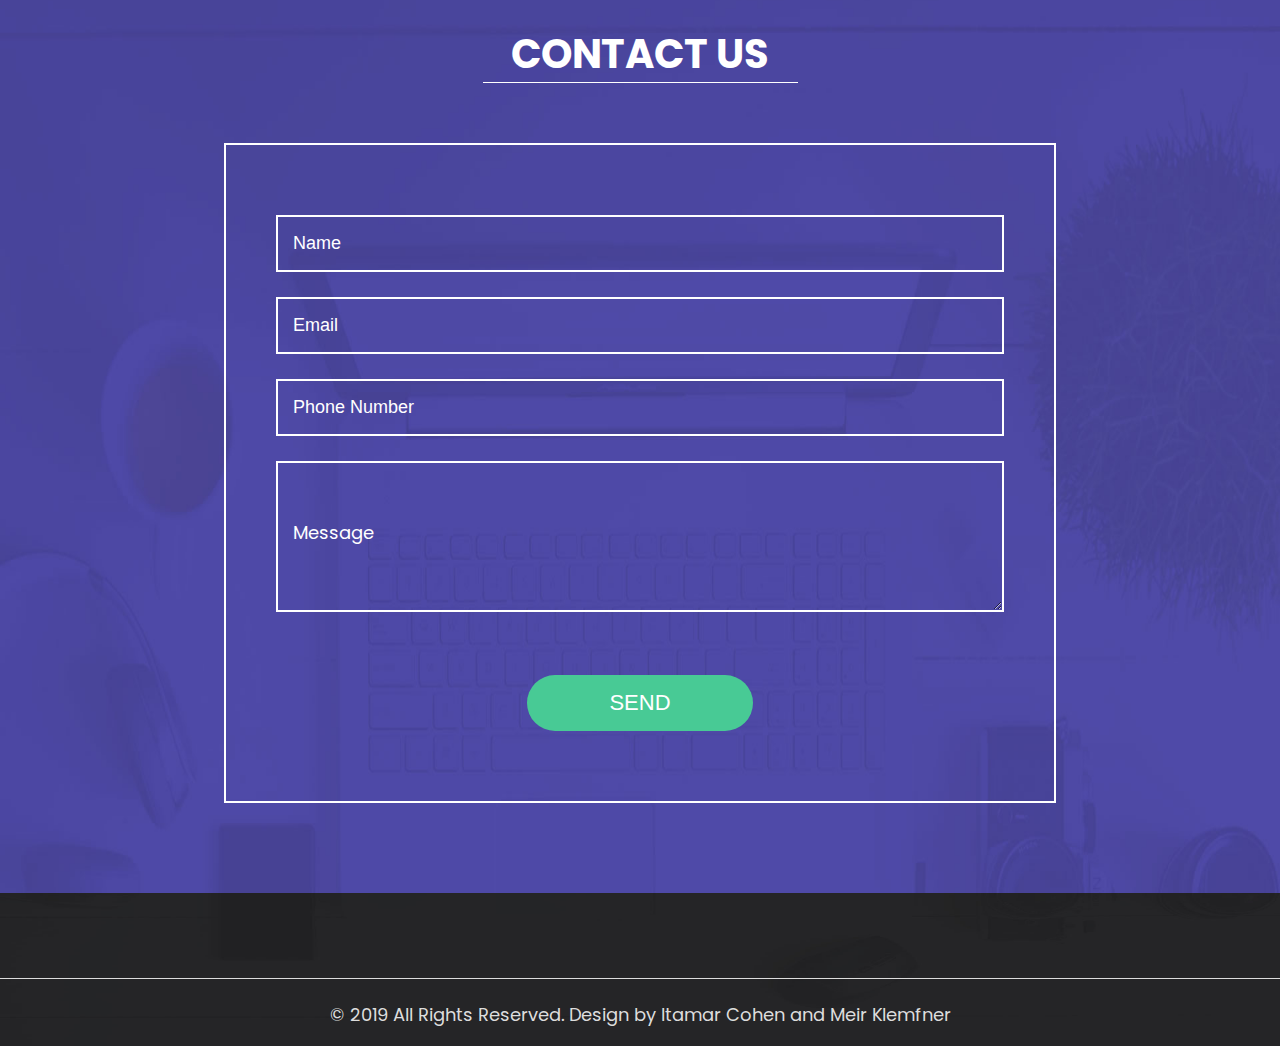
==== commit 2628c95e: "Fix some layout" ====
--- a/index.html
+++ b/index.html
@@ -91,7 +91,7 @@
                <td>2560x1600</td>
             </tr>
         </table> 
-        <image src="images/macbook.png" alt="Front view of mac air 13" style="width: 50%;">
+        <image src="images/macbook.png" alt="Front view of mac air 13" style="width: 50%; height: 50%;">
       </div>
       <video src="media/macbook.mp4" loop muted autoplay controls></video>
       <a class="read_more" href="https://www.zap.co.il/model.aspx?modelid=1099482" target="_blank">See Prices</a>
@@ -111,49 +111,51 @@
    <!-- end black friday -->
 
    <!-- products -->
-   <section class="products-container">
-      <div class="titlepage">
-         <h2>Our Feature Products</h2>
-      </div>
-      <div class="products-items">
-         <div class="product_box">
-            <figure><img src="images/lt1.png" alt="#" /></figure>
-            <h3>Computer</h3>
+   <section>
+      <div class="products-container">
+         <div class="titlepage">
+            <h2>Our Feature Products</h2>
          </div>
-         <div class="product_box">
-            <figure><img src="images/product2.png" alt="#" /></figure>
-            <h3>mouse</h3>
-         </div>
-         <div class="product_box">
-            <figure><img src="images/lt11.png" alt="#" /></figure>
-            <h3>Tablet</h3>
-         </div>
-         <div class="product_box">
-            <figure><img src="images/product4.png" alt="#" /></figure>
-            <h3>Speakers</h3>
-         </div>
-         <div class="product_box">
-            <figure><img src="images/lt12.png" alt="#" /></figure>
-            <h3>internet</h3>
-         </div>
-         <div class="product_box">
-            <figure><img src="images/product6.png" alt="#" /></figure>
-            <h3>Hardisk</h3>
-         </div>
-         <div class="product_box">
-            <figure><img src="images/lt7.png" alt="#" /></figure>
-            <h3>Rams</h3>
-         </div>
-         <div class="product_box">
-            <figure><img src="images/product8.png" alt="#" /></figure>
-            <h3>Bettery</h3>
-         </div>
-         <div class="product_box">
-            <figure><img src="images/lt3.png" alt="#" /></figure>
-            <h3>Drive</h3>
+         <div class="products-items">
+            <div class="product_box">
+               <figure><img src="images/lt1.png" alt="#" /></figure>
+               <h3>Computer</h3>
+            </div>
+            <div class="product_box">
+               <figure><img src="images/product2.png" alt="#" /></figure>
+               <h3>mouse</h3>
+            </div>
+            <div class="product_box">
+               <figure><img src="images/lt11.png" alt="#" /></figure>
+               <h3>Tablet</h3>
+            </div>
+            <div class="product_box">
+               <figure><img src="images/product4.png" alt="#" /></figure>
+               <h3>Speakers</h3>
+            </div>
+            <div class="product_box">
+               <figure><img src="images/lt12.png" alt="#" /></figure>
+               <h3>internet</h3>
+            </div>
+            <div class="product_box">
+               <figure><img src="images/product6.png" alt="#" /></figure>
+               <h3>Hardisk</h3>
+            </div>
+            <div class="product_box">
+               <figure><img src="images/lt7.png" alt="#" /></figure>
+               <h3>Rams</h3>
+            </div>
+            <div class="product_box">
+               <figure><img src="images/product8.png" alt="#" /></figure>
+               <h3>Bettery</h3>
+            </div>
+            <div class="product_box">
+               <figure><img src="images/lt3.png" alt="#" /></figure>
+               <h3>Drive</h3>
+            </div>
          </div>
       </div>
-      <a class="read_more" href="product.html">See More</a>
+      <a class="read_more centered" href="product.html">See More</a>
    </section>
    <!-- end products -->
 
--- a/css/style.css
+++ b/css/style.css
@@ -1,234 +1,7 @@
-/*--------------------------------------------------------------------- File Name: style.css ---------------------------------------------------------------------*/
-
-
-/*--------------------------------------------------------------------- import Fonts ---------------------------------------------------------------------*/
-
-@import url('https://fonts.googleapis.com/css?family=Poppins:100,100i,200,200i,300,300i,400,400i,500,500i,600,600i,700,700i,800,800i,900,900i');
-@import url('https://fonts.googleapis.com/css?family=Dosis:400,500,600,700,800&display=swap');
-
-/*****---------------------------------------- 1) font-family: 'Rajdhani', sans-serif;
- 2) font-family: 'Poppins', sans-serif;
- ----------------------------------------*****/
-
-
-/*--------------------------------------------------------------------- import Files ---------------------------------------------------------------------*/
-
-/*--------------------------------------------------------------------- skeleton ---------------------------------------------------------------------*/
-
-* {
-     box-sizing: border-box !important;
-}
-
-html {
-     scroll-behavior: smooth;
-}
-
-body {
-     color: #666666;
-     background-color: #fff;
-     font-size: 14px;
-     font-family: 'Poppins', sans-serif;
-     line-height: 1.80857;
-     font-weight: normal;
-     margin: 0;
-}
-
-a {
-     color: #1f1f1f;
-     text-decoration: none !important;
-     outline: none !important;
-     -webkit-transition: all .3s ease-in-out;
-     -moz-transition: all .3s ease-in-out;
-     -ms-transition: all .3s ease-in-out;
-     -o-transition: all .3s ease-in-out;
-     transition: all .3s ease-in-out;
-}
-
-h1,
-h2,
-h3,
-h4,
-h5,
-h6 {
-     letter-spacing: 0;
-     font-weight: normal;
-     position: relative;
-     padding: 0 0 10px 0;
-     font-weight: normal;
-     line-height: normal;
-     color: #111111;
-     margin: 0
-}
-
-h1 {
-     font-size: 24px;
-}
-
-h2 {
-     font-size: 22px;
-}
-
-h3 {
-     font-size: 18px;
-}
-
-h4 {
-     font-size: 16px
-}
-
-h5 {
-     font-size: 14px
-}
-
-h6 {
-     font-size: 13px
-}
-
-*,
-*::after,
-*::before {
-     -webkit-box-sizing: border-box;
-     -moz-box-sizing: border-box;
-     box-sizing: border-box;
-}
-
-h1 a,
-h2 a,
-h3 a,
-h4 a,
-h5 a,
-h6 a {
-     color: #212121;
-     text-decoration: none!important;
-     opacity: 1
-}
-
-button:focus {
-     outline: none;
-}
-
-ul,
-li,
-ol {
-     margin: 0px;
-     font-size: medium;
-}
-
-p {
-     margin: 0px;
-     font-weight: 500;
-     font-size: 15px;
-     line-height: 24px;
-}
-
-a {
-     color: #222222;
-     text-decoration: none;
-     outline: none !important;
-}
-
-a,
-.btn {
-     text-decoration: none !important;
-     outline: none !important;
-     -webkit-transition: all .3s ease-in-out;
-     -moz-transition: all .3s ease-in-out;
-     -ms-transition: all .3s ease-in-out;
-     -o-transition: all .3s ease-in-out;
-     transition: all .3s ease-in-out;
-}
-
-img {
-     max-width: 100%;
-     height: auto;
-}
-
-table, th, td {
-     border: 2px solid;
-     text-align: center;
-}
-
-th, td {
-     padding: 15px;
-}
-
- :focus {
-     outline: 0;
-}
-
-.btn-custom {
-     margin-top: 20px;
-     background-color: transparent !important;
-     border: 2px solid #ddd;
-     padding: 12px 40px;
-     font-size: 16px;
-}
-
-.lead {
-     font-size: 18px;
-     line-height: 30px;
-     color: #767676;
-     margin: 0;
-     padding: 0;
-}
-
-.form-control:focus {
-     border-color: #ffffff !important;
-     box-shadow: 0 0 0 .2rem rgba(255, 255, 255, .25);
-}
-
-.navbar-form input {
-     border: none !important;
-}
-
-.badge {
-     font-weight: 500;
-}
-
-blockquote {
-     margin: 20px 0 20px;
-     padding: 30px;
-}
-
-button {
-     border: 0;
-     margin: 0;
-     padding: 0;
-     cursor: pointer;
-}
-
-.full {
-     float: left;
-     width: 100%;
-}
-
-.layout_padding {
-     padding-top: 90px;
-     padding-bottom: 90px;
-}
-
-.layout_padding_2 {
-     padding-top: 75px;
-     padding-bottom: 75px;
-}
-
-.light_silver {
-     background: #f9f9f9;
-}
+@import url(basic.css);
 
 .theme_bg {
      background: #38c8a8;
-}
-
-.margin_top_30 {
-     margin-top: 30px !important;
-}
-
-.full {
-     width: 100%;
-     float: left;
-     margin: 0;
-     padding: 0;
 }
 
 header {
@@ -273,20 +46,18 @@
 
 .banner_main {
      background: url(../images/banner.jpg);
-     background-repeat: no-repeat;
      background-size: 100% auto;
      position: relative;
 }
 
 .products-container {
-     margin-top: 90px;
-     margin-bottom: 90px;
+     margin-top: 5%;
+     margin-bottom: 5%;
      background: #f7f7f7;
      display: flex;
      flex-direction: column;
      align-items: center;
      justify-items: space-evenly;
-     min-height: 1500px;
 }
 
 .products-items {
@@ -347,131 +118,6 @@
      justify-content: space-evenly;
 }
 
-/**-- heading section --**/
-
-
-/*---------------------------- preloader area ----------------------------*/
-
-.loader_bg {
-     position: fixed;
-     z-index: 9999999;
-     background: #fff;
-     width: 100%;
-     height: 100%;
-}
-
-.loader {
-     height: 100%;
-     width: 100%;
-     position: absolute;
-     left: 0;
-     top: 0;
-     display: flex;
-     justify-content: center;
-     align-items: center;
-}
-
-.loader img {
-     width: 280px;
-}
-
-ul.btn {
-     float: right;
-}
-
-ul.btn li {
-     display: inline-block;
-     padding: 0 25px;
-}
-
-ul.btn li a {
-     color: #fff;
-     font-size: 16px;
-}
-
-ul.btn li:last-child {
-     padding-right: 0;
-}
-
-.login_btn {
-     padding-left: 50px;
-}
-
-.login_btn a {
-     background-color: #fff;
-     display: inline-block;
-     padding: 7px 35px;
-     border-radius: 10px;
-     color: #292e39 !important;
-     font-size: 17px;
-}
-
-.login_btn a:hover {
-     color: #fff !important;
-     background: #0808ff;
-}
-
-
-/*-- header area --*/
-
-
-/*--------------------------------------------------------------------- top banner area ---------------------------------------------------------------------*/
-
-
-/*--------------------------------------------------------------------- layout new css ---------------------------------------------------------------------*/
-
-
-/*-- navigation--*/
-
-.navigation.navbar {
-     float: right;
-     padding-top: 31px !important;
-     padding: 0;
-}
-
-.navigation.navbar-dark .navbar-nav .nav-link {
-     padding: 0 25px;
-     color: #fff;
-     font-size: 17px;
-     line-height: 20px;
-     font-weight: 500;
-}
-
-.navigation.navbar-dark .navbar-nav .nav-link:focus,
-.navigation.navbar-dark .navbar-nav .nav-link:hover {
-     color: #51fe44;
-}
-
-.navigation.navbar-dark .navbar-nav .active>.nav-link,
-.navigation.navbar-dark .navbar-nav .nav-link.active,
-.navigation.navbar-dark .navbar-nav .nav-link.show,
-.navigation.navbar-dark .navbar-nav .show>.nav-link {
-     color: #51fe44;
-}
-
-.navbar-expand-md .navbar-nav {
-     padding-right: 10px;
-}
-
-.padd_right {
-     padding-right: 10px;
-}
-
-.sign_btn {
-     padding-left: 50px;
-}
-
-.sign_btn a {
-     display: inline-block;
-     padding: 7px 10px;
-     color: #fff;
-     font-size: 17px;
-}
-
-.sign_btn a:hover {
-     color: #fff;
-}
-
 .logo img {
      width: 100%;
      height: 100%;
@@ -486,8 +132,6 @@
      line-height: 40px;
 }
 
-
-/** banner section **/
 .text-bg {
      text-align: left;
 }
@@ -535,37 +179,6 @@
      width: 100%;
 }
 
-.carousel-caption {
-     position: inherit;
-}
-
-#banner1 .carousel-inner {
-     padding-right: 130px;
-}
-
-#banner1 .carousel-indicators {
-     left: inherit;
-     bottom: 40px;
-}
-
-#banner1 .carousel-indicators li {
-     width: 20px;
-     height: 20px;
-     border-radius: 20px;
-     background: #48ca95;
-     margin-right: 5px;
-     margin-left: 5px;
-}
-
-#banner1 .carousel-indicators li.active {
-     background: #ffffff;
-}
-
-#banner1 a.carousel-control-next,
-#banner1 a.carousel-control-prev {
-     display: none;
-}
-
 .text-bg a {
      font-size: 17px;
      background-color: transparent;
@@ -587,8 +200,6 @@
      transition: ease-in all 0.5s;
 }
 
-
-/** end banner section **/
 
 .titlepage {
      text-align: center;
@@ -607,16 +218,6 @@
      margin: auto;
 }
 
-.d_flex {
-     display: flex;
-     align-items: center;
-     flex-wrap: wrap;
-}
-
-.blu {
-     color: #0808ff;
-}
-
 .read_more {
      font-size: 17px;
      background-color: #48ca95;
@@ -786,75 +387,6 @@
 }
 
 
-/** end laptop  section **/
-
-
-/** customer section **/
-
-.customer {
-     padding: 90px 0px 140px 0px;
-     background: #fff;
-}
-
-.customer .titlepage h2 {
-     max-width: 385px;
-}
-
-.customer_Carousel .carousel-caption {
-     position: inherit;
-     padding: 0;
-}
-
-.customer_box {
-     text-align: center;
-}
-
-.test_box {
-     text-align: left;
-}
-
-.customer_Carousel .test_box h4 {
-     font-size: 30px;
-     color: #030305;
-     line-height: 28px;
-     display: block;
-     font-weight: 600;
-     padding: 30px 0px 30px 0px;
-     text-align: left;
-}
-
-.customer_Carousel .test_box p {
-     font-size: 17px;
-     line-height: 28px;
-     color: #0b0b0c;
-     text-align: left;
-}
-
-.customer_Carousel .carousel-indicators {
-     bottom: -50px;
-     right: inherit;
-     margin-left: 4px;
-}
-
-.customer_Carousel .carousel-indicators li {
-     width: 20px;
-     height: 20px;
-     border-radius: 20px;
-     background: #48ca95;
-}
-
-.customer_Carousel .carousel-indicators li.active {
-     background: #4f4aa6;
-}
-
-#myCarousel .carousel-control-next-icon,
-#myCarousel .carousel-control-prev-icon {
-     display: none;
-}
-
-
-/** end customer section **/
-
 
 /** contact section **/
 
@@ -903,7 +435,7 @@
      height: 151px;
 }
 
-     .send_btn {
+.send_btn {
      font-size: 22px;
      transition: ease-in all 0.5s;
      background-color: #48ca95;
@@ -958,39 +490,6 @@
 .footer-content {
      display: flex;
      justify-content: center;
-}
-
-.logo1 {
-     float: left;
-     margin-top: -30px;
-}
-
-ul.social_icon {
-     padding-top: 37px;
-     width: 100%;
-     float: left;
-     text-align: left;
-}
-
-ul.social_icon li {
-     display: inline-block;
-}
-
-ul.social_icon li a {
-     background: #fff;
-     width: 40px;
-     height: 40px;
-     display: flex;
-     align-items: center;
-     justify-content: center;
-     font-size: 25px;
-     border-radius: 30px;
-     margin: 0 3px;
-}
-
-ul.social_icon li a:hover {
-     background-color: #48ca95;
-     color: #fff;
 }
 
 .footer h3 {
@@ -1191,4 +690,10 @@
 
 .iframe_page {
      margin: 15%;
+}
+
+.centered {
+     display: block;
+     margin: 0 auto;
+     margin-bottom: 5%;
 }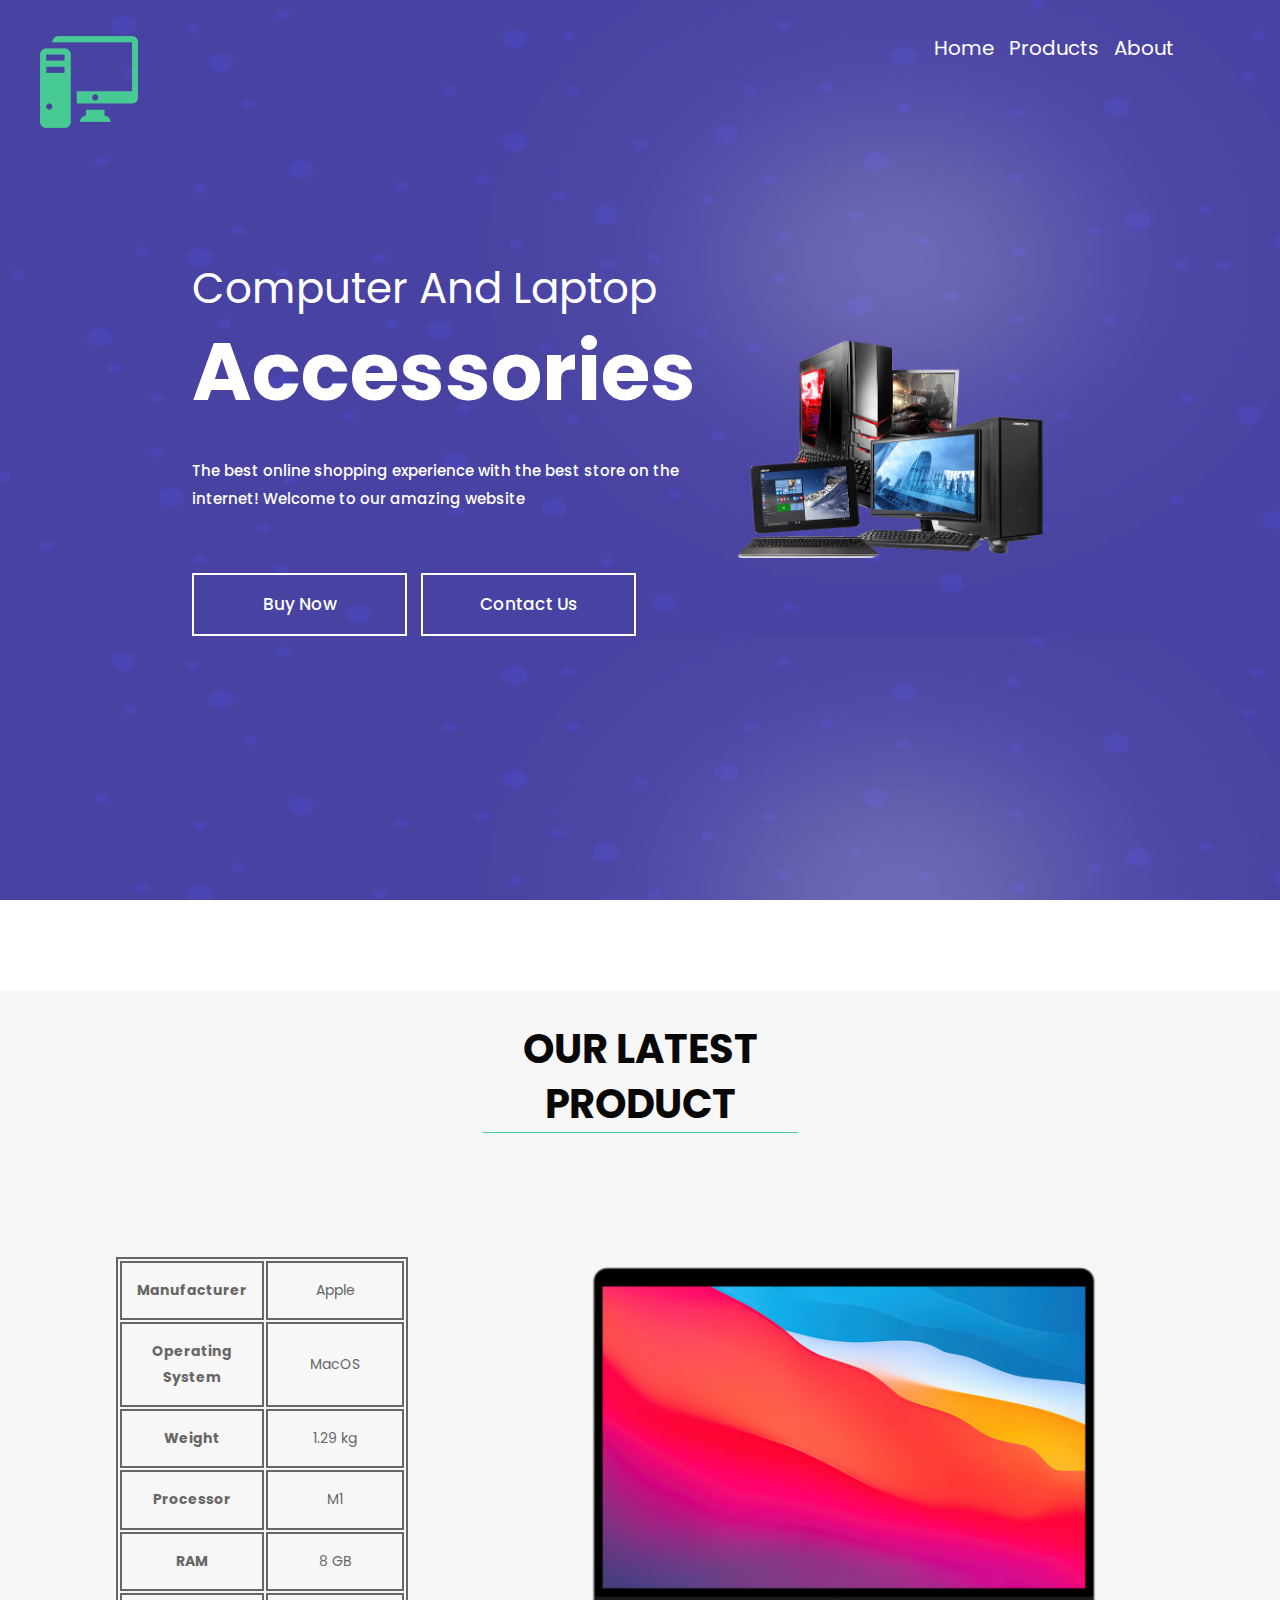
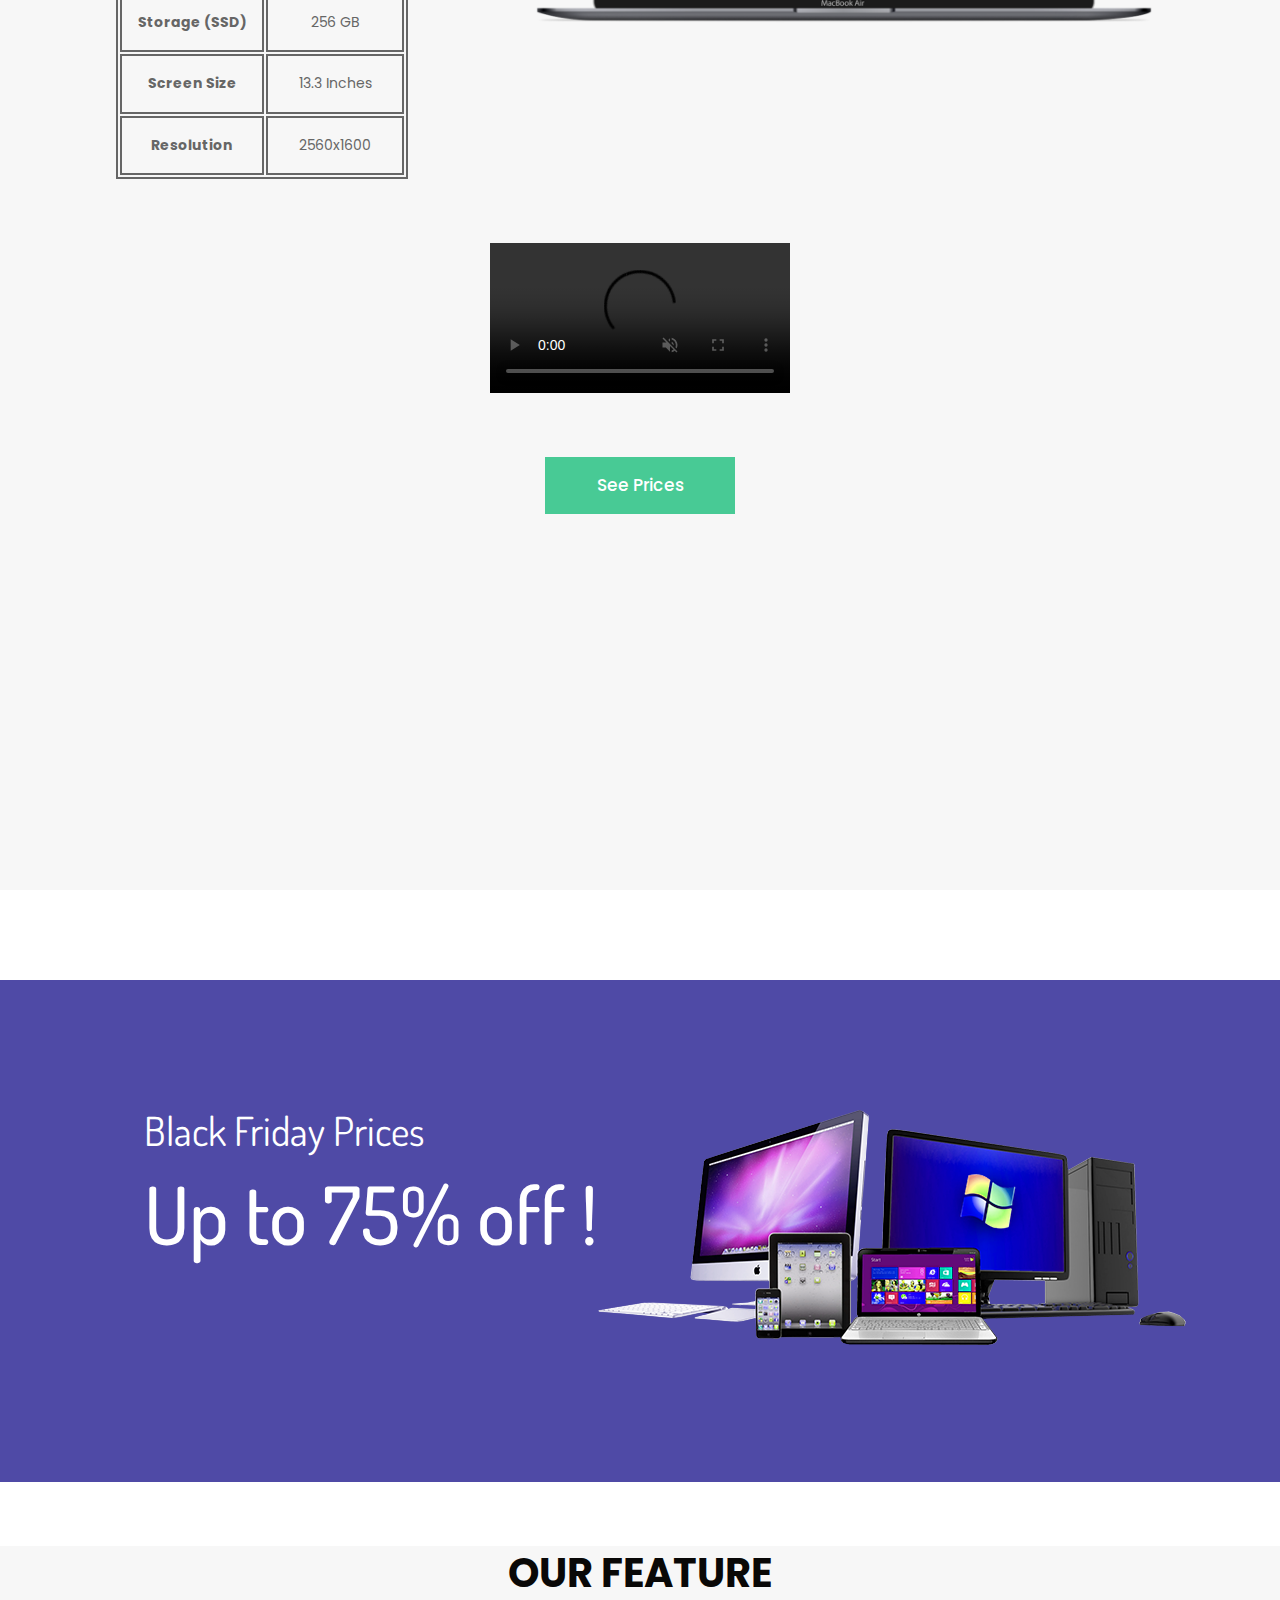
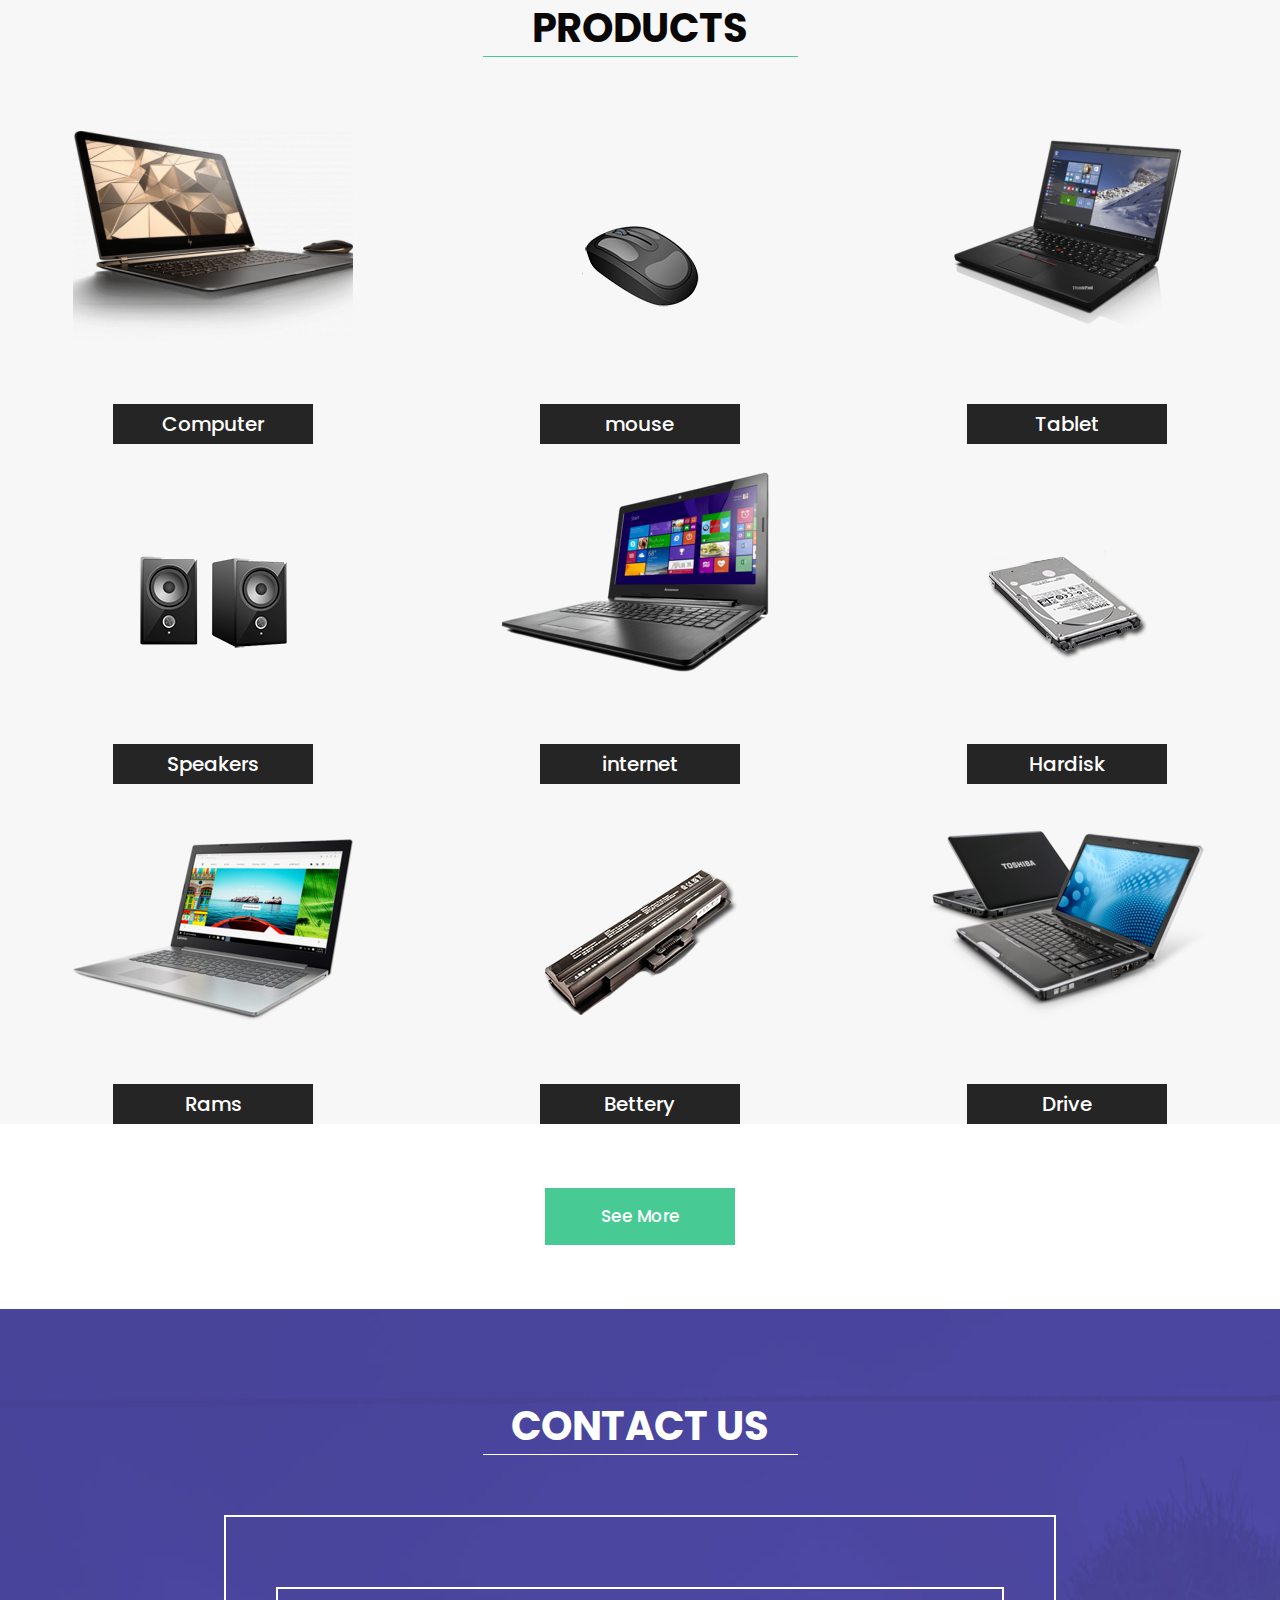
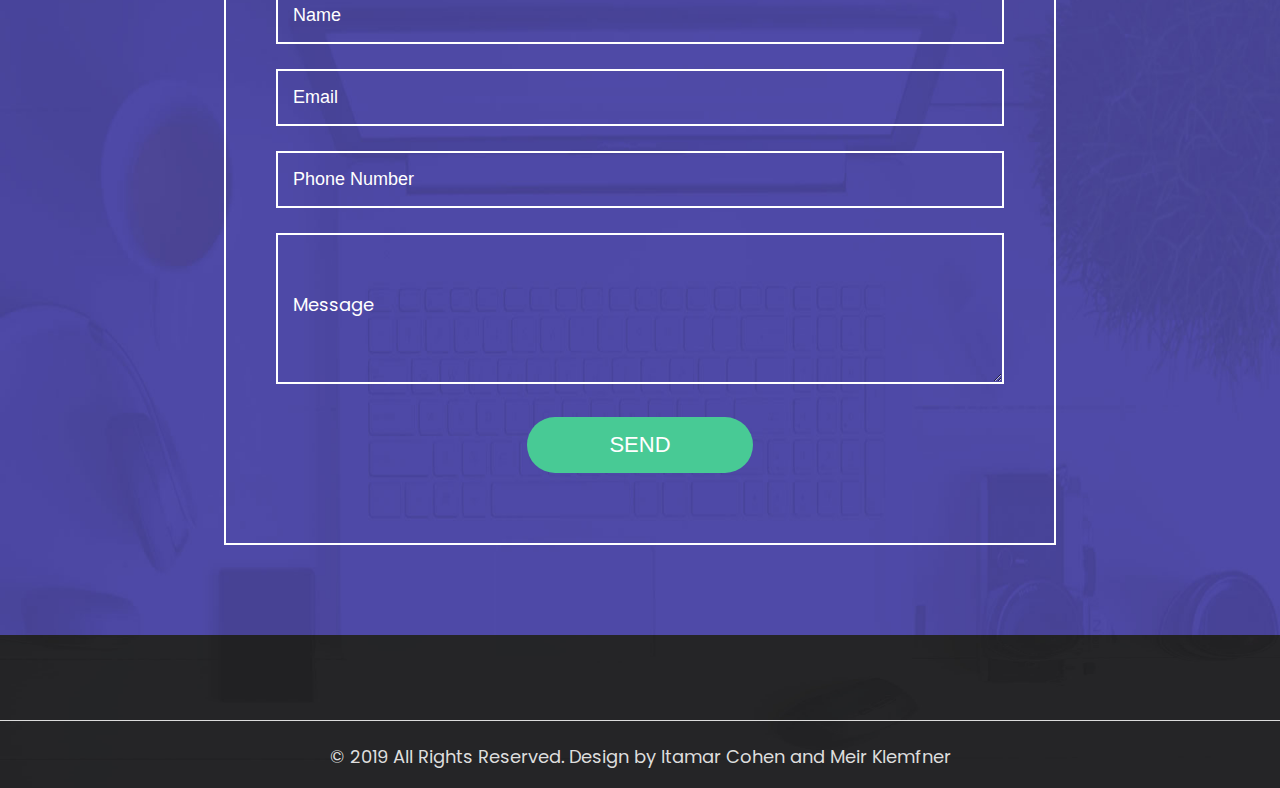
==== commit 6613119a: "Create index.css" ====
--- a/index.html
+++ b/index.html
@@ -9,9 +9,9 @@
    <!-- site metas -->
    <title>Tech Shop</title>
    <!-- style css -->
-   <link rel="stylesheet" href="css/style.css">
+   <link rel="stylesheet" href="css/index.css">
    <!-- Responsive-->
-   <link rel="stylesheet" href="css/responsive.css">
+   <!--<link rel="stylesheet" href="css/responsive.css">-->
    <!-- fevicon -->
    <link rel="icon" href="images/fevicon.png" type="image/gif" />
 </head>
@@ -33,7 +33,7 @@
 
    <!-- banner -->
    <section class="banner_main">
-      <div class="banner_content flex-container">
+      <div class="banner_content">
          <div class="text-bg">
             <span>Computer And Laptop</span>
             <h1>Accessories</h1>
@@ -164,7 +164,7 @@
       <div class="titlepage">
          <h2>Contact Us</h2>
       </div>
-      <form id="request" class="main_form">
+      <form class="main_form">
          <input class="contactus" placeholder="Name" type="type" name="Name">
          <input class="contactus" placeholder="Email" type="type" name="Email">
          <input class="contactus" placeholder="Phone Number" type="type" name="Phone Number">
--- a/css/index.css
+++ b/css/index.css
@@ -0,0 +1,380 @@
+@import url(basic.css);
+
+header {
+     display: flex;
+     width: 100%;
+     padding: 30px 30px;
+     background: transparent;
+     position: absolute;
+     z-index: 999;
+}
+
+.logo img {
+     width: 100%;
+     height: 100%;
+     display: block;
+}
+
+.logo a {
+     font-size: 40px;
+     font-weight: bold;
+     text-transform: uppercase;
+     color: #fff;
+     line-height: 40px;
+}
+
+
+
+nav {
+     display: flex;
+     justify-content: right;
+     margin-right: 5%;
+     font-size: 20px;
+     margin-left: auto;
+}
+
+nav a {
+     color: #fff;
+     margin-right: 7%;
+}
+
+nav a:hover {
+     color: #51fe44;
+}
+
+
+.banner_content {
+     justify-content: space-evenly;
+     margin: auto 15%;
+     min-height: 900px;
+     display: flex;
+     justify-content: center;
+     align-content: center;
+     align-items: center;
+}
+
+.banner_content * {
+     flex: 1;
+}
+
+.banner_main {
+     background: url(../images/banner.jpg);
+     background-size: 100% auto;
+     position: relative;
+}
+
+
+.text-bg {
+     text-align: left;
+}
+
+.text-bg *{
+     color: #fff;
+}
+
+.text-bg h1 {
+     font-size: 81px;
+     line-height: 80px;
+     padding-bottom: 45px;
+     font-weight: bold;
+}
+
+.text-bg span {
+     color: #fff;
+     font-size: 42px;
+     line-height: 50px;
+     font-weight: normal;
+     padding-bottom: 18px;
+     display: block;
+}
+
+.text-bg p {
+     color: #fff;
+     line-height: 28px;
+     font-weight: 500;
+     padding-bottom: 60px;
+     display: block;
+}
+
+.text-bg figure img {
+     width: 100%;
+     padding-top: 70px;
+}
+
+.text-bg a {
+     font-size: 17px;
+     background-color: transparent;
+     border: #fff solid 2px;
+     color: #fff;
+     font-weight: 500;
+     padding: 14px 0px;
+     width: 100%;
+     max-width: 215px;
+     text-align: center;
+     display: inline-block;
+     transition: ease-in all 0.5s;
+     margin-right: 10px;
+}
+
+.text-bg a:hover {
+     background-color: #48ca95;
+     color: #fff;
+     transition: ease-in all 0.5s;
+}
+
+
+.titlepage {
+     text-align: center;
+     padding-bottom: 60px;
+}
+
+.titlepage h2 {
+     font-size: 40px;
+     color: #090807;
+     line-height: 55px;
+     font-weight: bold;
+     padding: 0;
+     text-transform: uppercase;
+     border-bottom: #48ca95 solid 1px;
+     max-width: 315px;
+     margin: auto;
+}
+
+.read_more {
+     font-size: 17px;
+     background-color: #48ca95;
+     color: #fff;
+     padding: 13px 0px;
+     width: 100%;
+     max-width: 190px;
+     text-align: center;
+     display: inline-block;
+     transition: ease-in all 0.5s;
+     font-weight: 500;
+}
+
+.read_more:hover {
+     background: #000;
+     color: #fff;
+}
+
+
+.latest-product-container {
+     margin-top: 90px;
+     margin-bottom: 90px;
+     background: #f7f7f7;
+     display: flex;
+     flex-direction: column;
+     align-items: center;
+     justify-items: space-evenly;
+     min-height: 1500px;
+}
+
+.latest-product-container > * {
+     margin: 2.5% 0;
+}
+
+.latest-product-spec {
+     display: flex;
+     justify-content: space-evenly;
+}
+
+
+.black_friday {
+     font-family: 'Dosis', sans-serif;
+     padding: 130px 0;
+     background-color: #4f4aa6;
+     display: flex;
+     justify-content: center;
+}
+
+.black_friday .titlepage {
+     text-align: left;
+     padding-bottom: 0;
+}
+
+.black_friday .titlepage p {
+     color: #fff;
+     display: block;
+     font-size: 40px;
+     font-weight: normal;
+     padding-bottom: 24px;
+     line-height: 40px;
+}
+
+.black_friday .titlepage h2 {
+     text-transform: none;
+     font-size: 80px;
+     color: #fff;
+     max-width: inherit;
+     border: inherit;
+     font-weight: 500;
+     line-height: 80px;
+}
+
+.black_friday_box {
+     margin-right: -50px;
+}
+
+.black_friday_box figure {
+     margin: 0;
+}
+
+
+.products-container {
+     margin-top: 5%;
+     margin-bottom: 5%;
+     background: #f7f7f7;
+     display: flex;
+     flex-direction: column;
+     align-items: center;
+     justify-items: space-evenly;
+}
+
+.products-items {
+     flex: 1;
+     display: grid;
+     width: 100%;
+     grid-template-rows: repeat(3 ,1fr);
+     grid-template-columns: repeat(3 ,1fr);
+     justify-items: center;
+     row-gap: 1em;
+     align-items: center;
+}
+
+.product_box {
+     display: flex;
+     flex-direction: column;
+     justify-content: end;
+     text-align: center;
+     width: 100%;
+     height: 100%;
+}
+
+.product_box h3 {
+     width: 200px;
+     color: #fff;
+     font-size: 20px;
+     line-height: 20px;
+     background-color: #252525;
+     font-weight: 500;
+     margin: 0 auto;
+     padding: 10px 0;
+     margin-top: 40px;
+     transition: ease-in all 0.5s;
+}
+
+.product_box h3:hover {
+    background: #48ca95;
+}
+
+a.centered {
+     display: block;
+     margin: 0 auto;
+     margin-bottom: 5%;
+}
+
+
+.contact {
+     background: url(../images/contact_g.jpg);
+     background-repeat: no-repeat;
+     background-size: 100% 100%;
+     padding: 90px 0;
+}
+
+.contact .titlepage h2 {
+     color: #fff;
+     border-bottom: #fff solid 1px;
+}
+
+.main_form {
+     padding: 70px 50px;
+     border: #fff solid 2px;
+     margin: 0 auto;
+     width: 65%;
+}
+
+.main_form .contactus {
+     border: #fff solid 2px;
+     padding: 0px 15px;
+     margin-bottom: 25px;
+     width: 100%;
+     height: 57px;
+     background: transparent;
+     color: #fff;
+     font-size: 18px;
+     font-weight: normal;
+}
+
+.main_form .textarea {
+     border: #fff solid 2px;
+     padding: 0px 15px;
+     margin-bottom: 25px;
+     width: 100%;
+     background: transparent;
+     color: #fff;
+     font-family: 'Poppins', sans-serif;
+     font-size: 18px;
+     font-weight: normal;
+     padding-top: 56px;
+     height: 151px;
+}
+
+.send_btn {
+     font-size: 22px;
+     transition: ease-in all 0.5s;
+     background-color: #48ca95;
+     text-transform: uppercase;
+     color: #fff;
+     padding: 15px 0px;
+     max-width: 226px;
+     width: 100%;
+     display: block;
+     margin-top: 30px;
+     margin: 0 auto;
+     border-radius: 40px;
+     font-weight: 500;
+     text-align: center;
+}
+
+.send_btn:hover {
+     background-color: #000;
+     transition: ease-in all 0.5s;
+     color: #fff;
+}
+
+.main_form *::placeholder {
+     color: #fff;
+     opacity: 1;
+}
+
+
+footer {
+     background: url(../images/footer.jpg);
+     background-size: 100% 100%;
+     padding-top: 5px;
+     text-align: center;
+}
+
+.copyright {
+     margin-top: 80px;
+     padding-bottom: 20px;
+}
+
+.copyright p {
+     color: #ddd;
+     font-size: 18px;
+     line-height: 22px;
+     text-align: center;
+     border-top: #ddd solid 1px;
+     padding-top: 25px;
+     font-weight: normal;
+}
+
+.copyright a {
+     color: #ddd;
+}
+
+.copyright a:hover {
+     color: #48ca95;
+}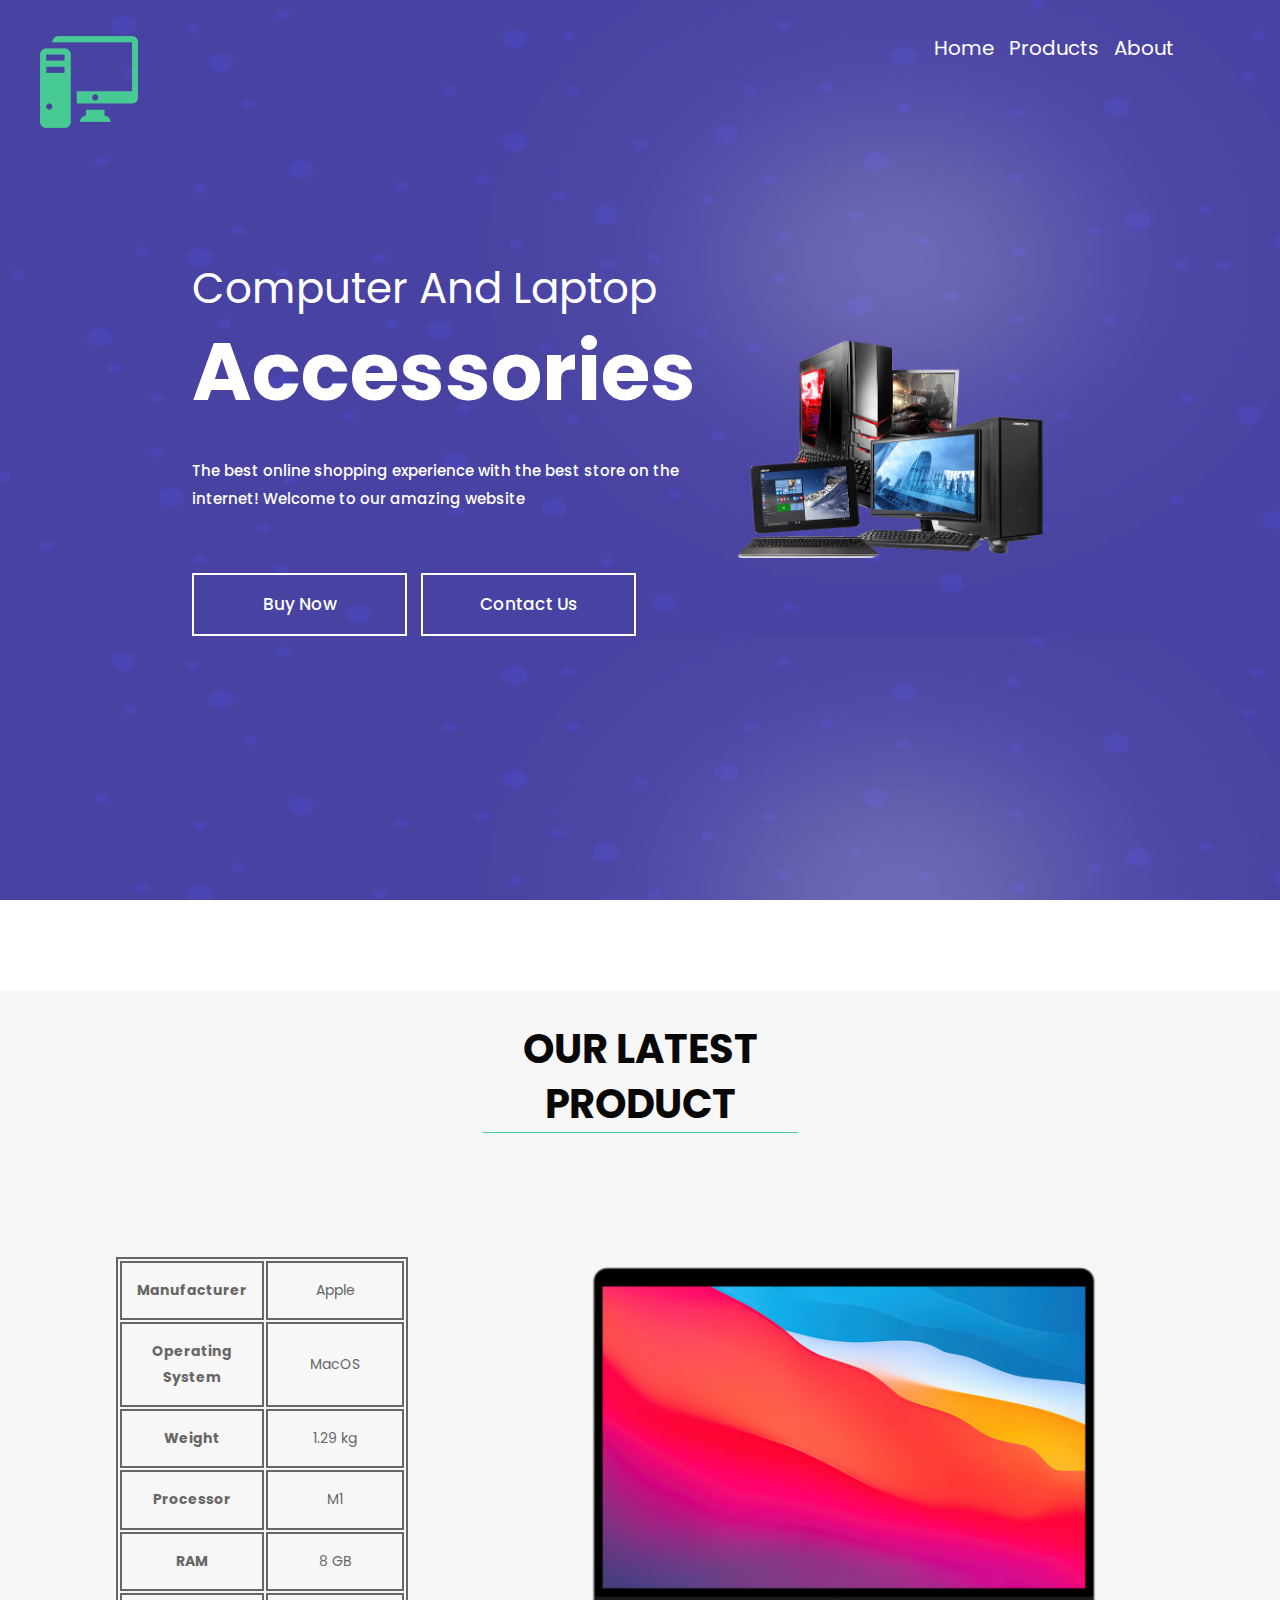
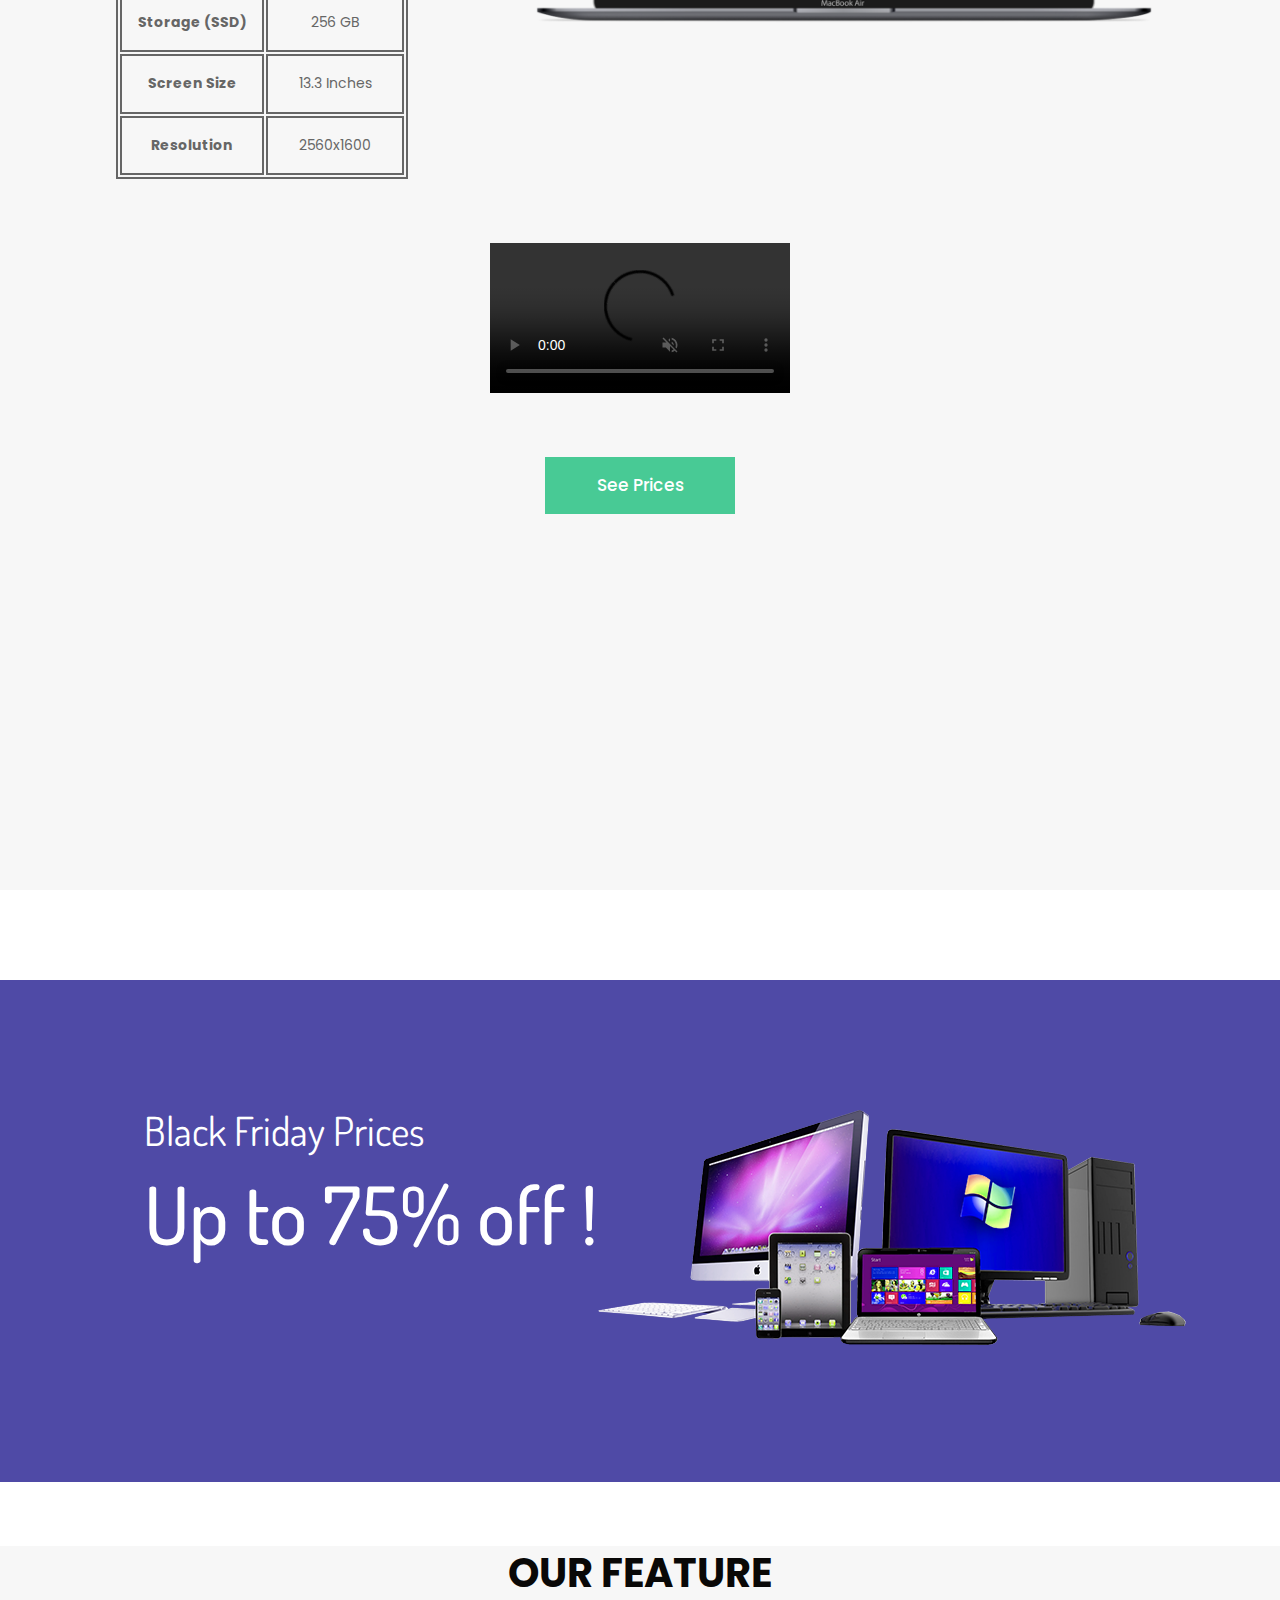
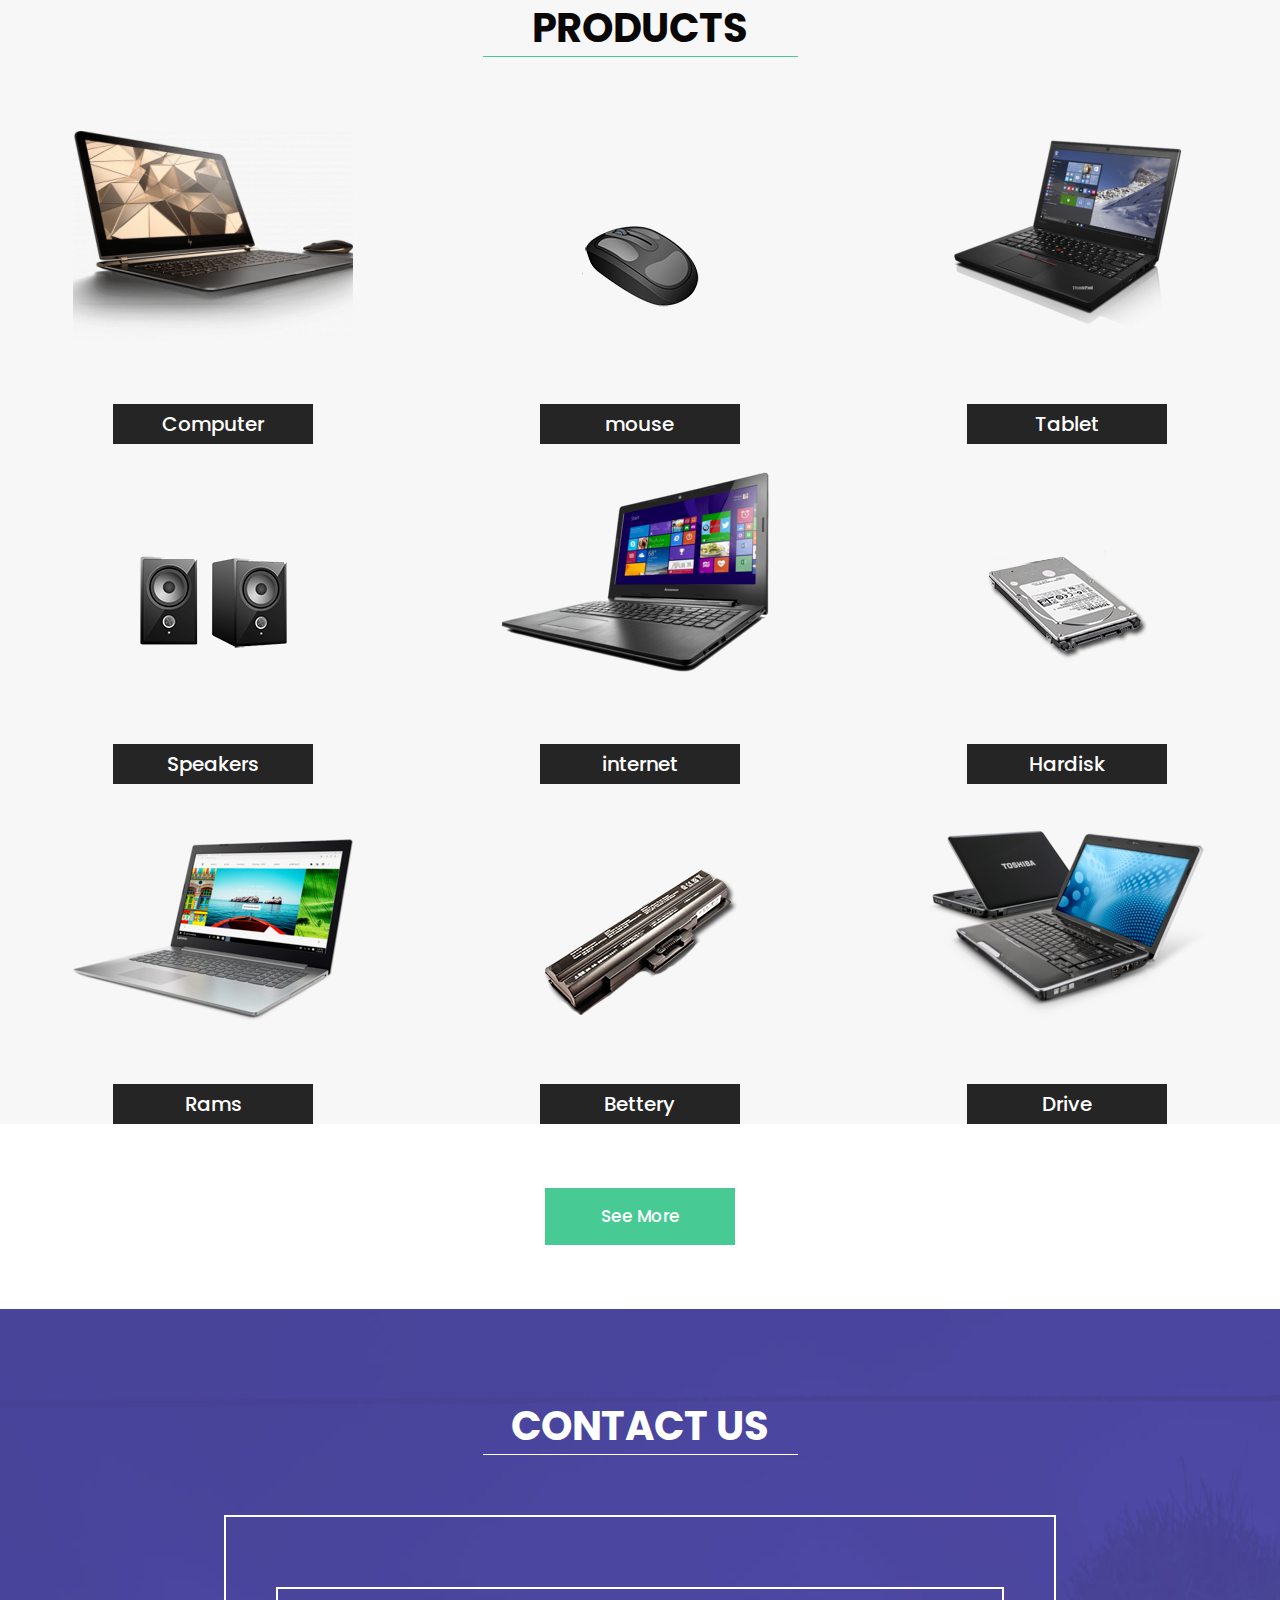
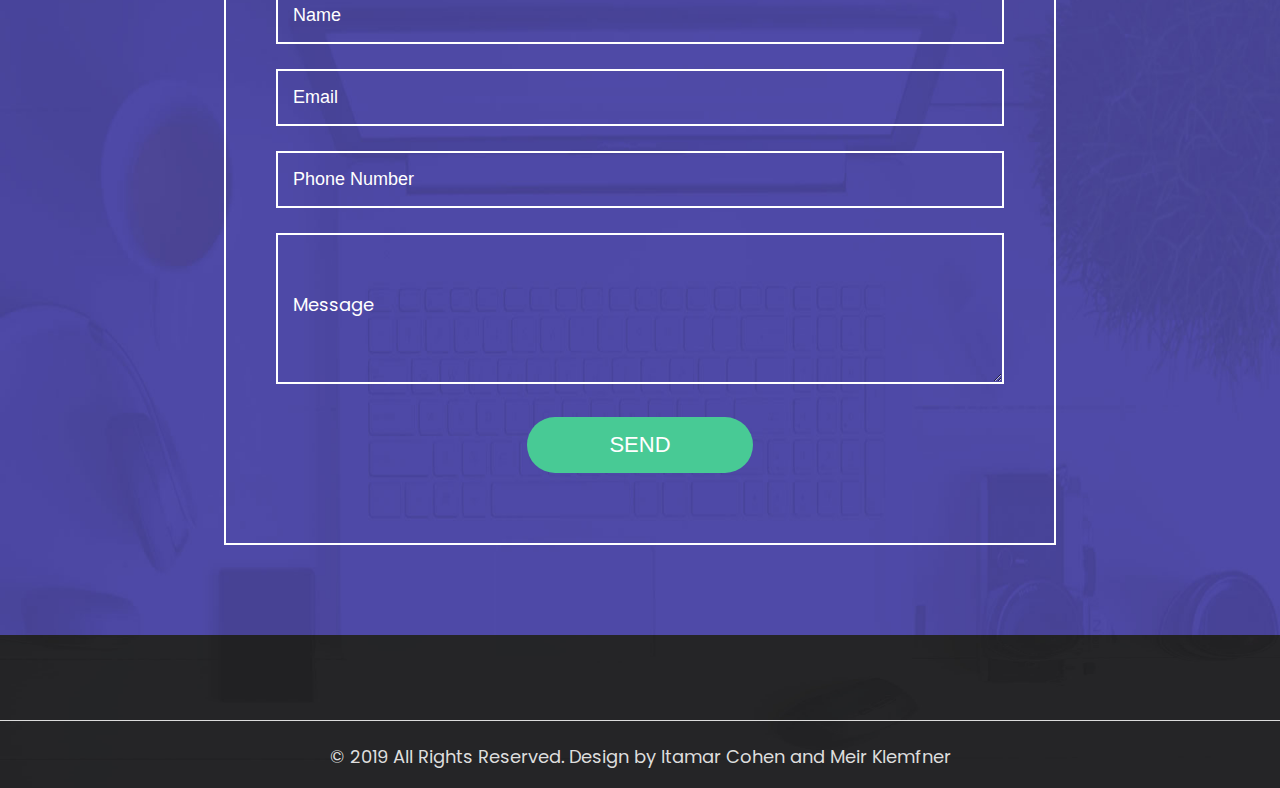
==== commit 6afc81eb: "remove style.css" ====
--- a/index.html
+++ b/index.html
@@ -10,6 +10,8 @@
    <title>Tech Shop</title>
    <!-- style css -->
    <link rel="stylesheet" href="css/index.css">
+   <!-- style css -->
+   <link rel="stylesheet" href="css/items.css">
    <!-- Responsive-->
    <!--<link rel="stylesheet" href="css/responsive.css">-->
    <!-- fevicon -->
--- a/css/index.css
+++ b/css/index.css
@@ -1,84 +1,10 @@
 @import url(basic.css);
 
-header {
-     display: flex;
-     width: 100%;
-     padding: 30px 30px;
-     background: transparent;
-     position: absolute;
-     z-index: 999;
-}
-
-.logo img {
-     width: 100%;
-     height: 100%;
-     display: block;
-}
-
-.logo a {
-     font-size: 40px;
-     font-weight: bold;
-     text-transform: uppercase;
-     color: #fff;
-     line-height: 40px;
-}
-
-
-
-nav {
-     display: flex;
-     justify-content: right;
-     margin-right: 5%;
-     font-size: 20px;
-     margin-left: auto;
-}
-
-nav a {
-     color: #fff;
-     margin-right: 7%;
-}
-
-nav a:hover {
-     color: #51fe44;
-}
-
-
-.banner_content {
-     justify-content: space-evenly;
-     margin: auto 15%;
-     min-height: 900px;
-     display: flex;
-     justify-content: center;
-     align-content: center;
-     align-items: center;
-}
 
 .banner_content * {
      flex: 1;
 }
 
-.banner_main {
-     background: url(../images/banner.jpg);
-     background-size: 100% auto;
-     position: relative;
-}
-
-
-.text-bg {
-     text-align: left;
-}
-
-.text-bg *{
-     color: #fff;
-}
-
-.text-bg h1 {
-     font-size: 81px;
-     line-height: 80px;
-     padding-bottom: 45px;
-     font-weight: bold;
-}
-
 .text-bg span {
      color: #fff;
      font-size: 42px;
@@ -86,40 +12,6 @@
      font-weight: normal;
      padding-bottom: 18px;
      display: block;
-}
-
-.text-bg p {
-     color: #fff;
-     line-height: 28px;
-     font-weight: 500;
-     padding-bottom: 60px;
-     display: block;
-}
-
-.text-bg figure img {
-     width: 100%;
-     padding-top: 70px;
-}
-
-.text-bg a {
-     font-size: 17px;
-     background-color: transparent;
-     border: #fff solid 2px;
-     color: #fff;
-     font-weight: 500;
-     padding: 14px 0px;
-     width: 100%;
-     max-width: 215px;
-     text-align: center;
-     display: inline-block;
-     transition: ease-in all 0.5s;
-     margin-right: 10px;
-}
-
-.text-bg a:hover {
-     background-color: #48ca95;
-     color: #fff;
-     transition: ease-in all 0.5s;
 }
 
 
@@ -220,28 +112,6 @@
      margin: 0;
 }
 
-
-.products-container {
-     margin-top: 5%;
-     margin-bottom: 5%;
-     background: #f7f7f7;
-     display: flex;
-     flex-direction: column;
-     align-items: center;
-     justify-items: space-evenly;
-}
-
-.products-items {
-     flex: 1;
-     display: grid;
-     width: 100%;
-     grid-template-rows: repeat(3 ,1fr);
-     grid-template-columns: repeat(3 ,1fr);
-     justify-items: center;
-     row-gap: 1em;
-     align-items: center;
-}
-
 .product_box {
      display: flex;
      flex-direction: column;
@@ -249,23 +119,6 @@
      text-align: center;
      width: 100%;
      height: 100%;
-}
-
-.product_box h3 {
-     width: 200px;
-     color: #fff;
-     font-size: 20px;
-     line-height: 20px;
-     background-color: #252525;
-     font-weight: 500;
-     margin: 0 auto;
-     padding: 10px 0;
-     margin-top: 40px;
-     transition: ease-in all 0.5s;
-}
-
-.product_box h3:hover {
-    background: #48ca95;
 }
 
 a.centered {
@@ -347,15 +200,6 @@
      color: #fff;
      opacity: 1;
 }
-
-
-footer {
-     background: url(../images/footer.jpg);
-     background-size: 100% 100%;
-     padding-top: 5px;
-     text-align: center;
-}
-
 .copyright {
      margin-top: 80px;
      padding-bottom: 20px;
--- a/css/items.css
+++ b/css/items.css
@@ -0,0 +1,69 @@
+@import url(basic.css);
+
+.iframe_page {
+    margin: 15%;
+}
+
+.products-container {
+    margin-top: 5%;
+    margin-bottom: 5%;
+    background: #f7f7f7;
+    display: flex;
+    flex-direction: column;
+    align-items: center;
+    justify-items: space-evenly;
+}
+
+.titlepage {
+    text-align: center;
+    padding-bottom: 60px;
+}
+
+.titlepage h2 {
+    font-size: 40px;
+    color: #090807;
+    line-height: 55px;
+    font-weight: bold;
+    padding: 0;
+    text-transform: uppercase;
+    border-bottom: #48ca95 solid 1px;
+    max-width: 315px;
+    margin: auto;
+}
+
+.products-items {
+    flex: 1;
+    display: grid;
+    width: 100%;
+    grid-template-rows: repeat(3 ,1fr);
+    grid-template-columns: repeat(3 ,1fr);
+    justify-items: center;
+    row-gap: 1em;
+    align-items: center;
+}
+
+.product_box {
+    display: flex;
+    flex-direction: column;
+    justify-content: end;
+    text-align: center;
+    width: 100%;
+    height: 100%;
+}
+
+.product_box h3 {
+    width: 200px;
+    color: #fff;
+    font-size: 20px;
+    line-height: 20px;
+    background-color: #252525;
+    font-weight: 500;
+    margin: 0 auto;
+    padding: 10px 0;
+    margin-top: 40px;
+    transition: ease-in all 0.5s;
+}
+
+.product_box h3:hover {
+   background: #48ca95;
+}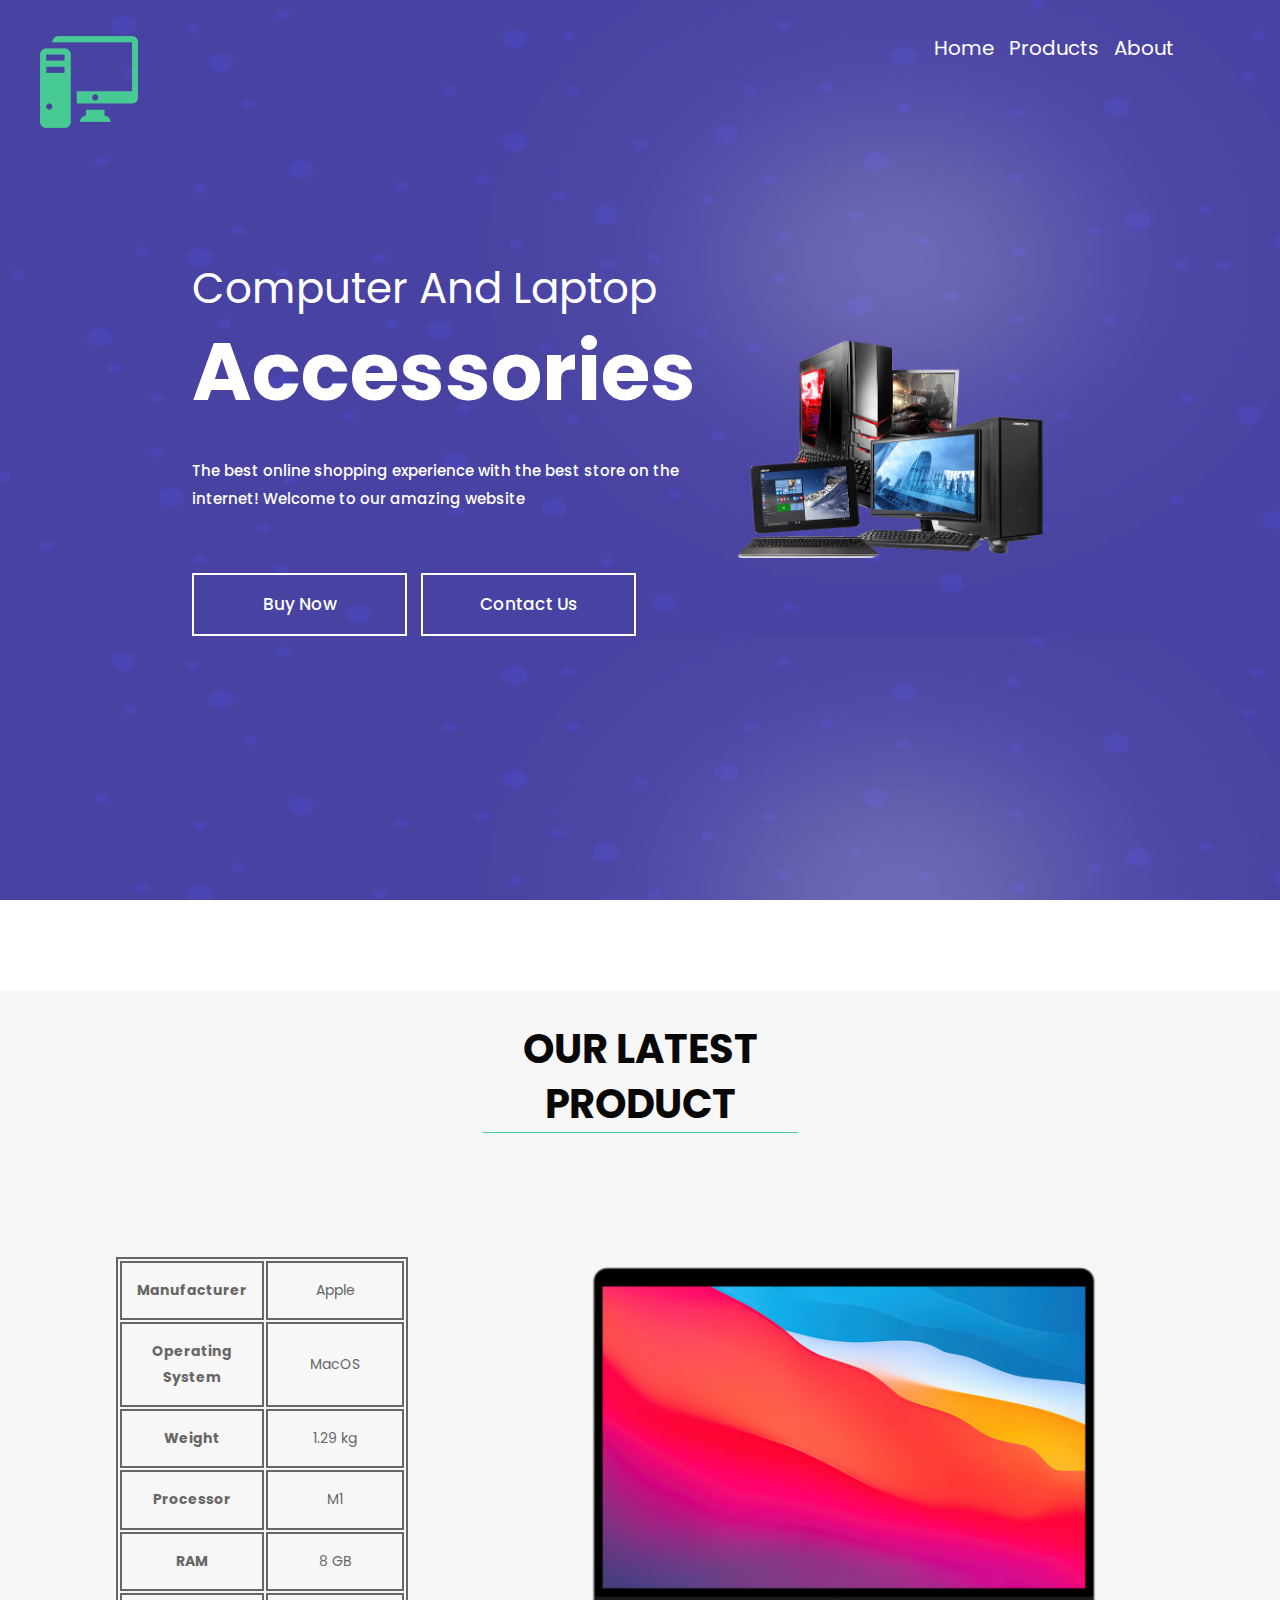
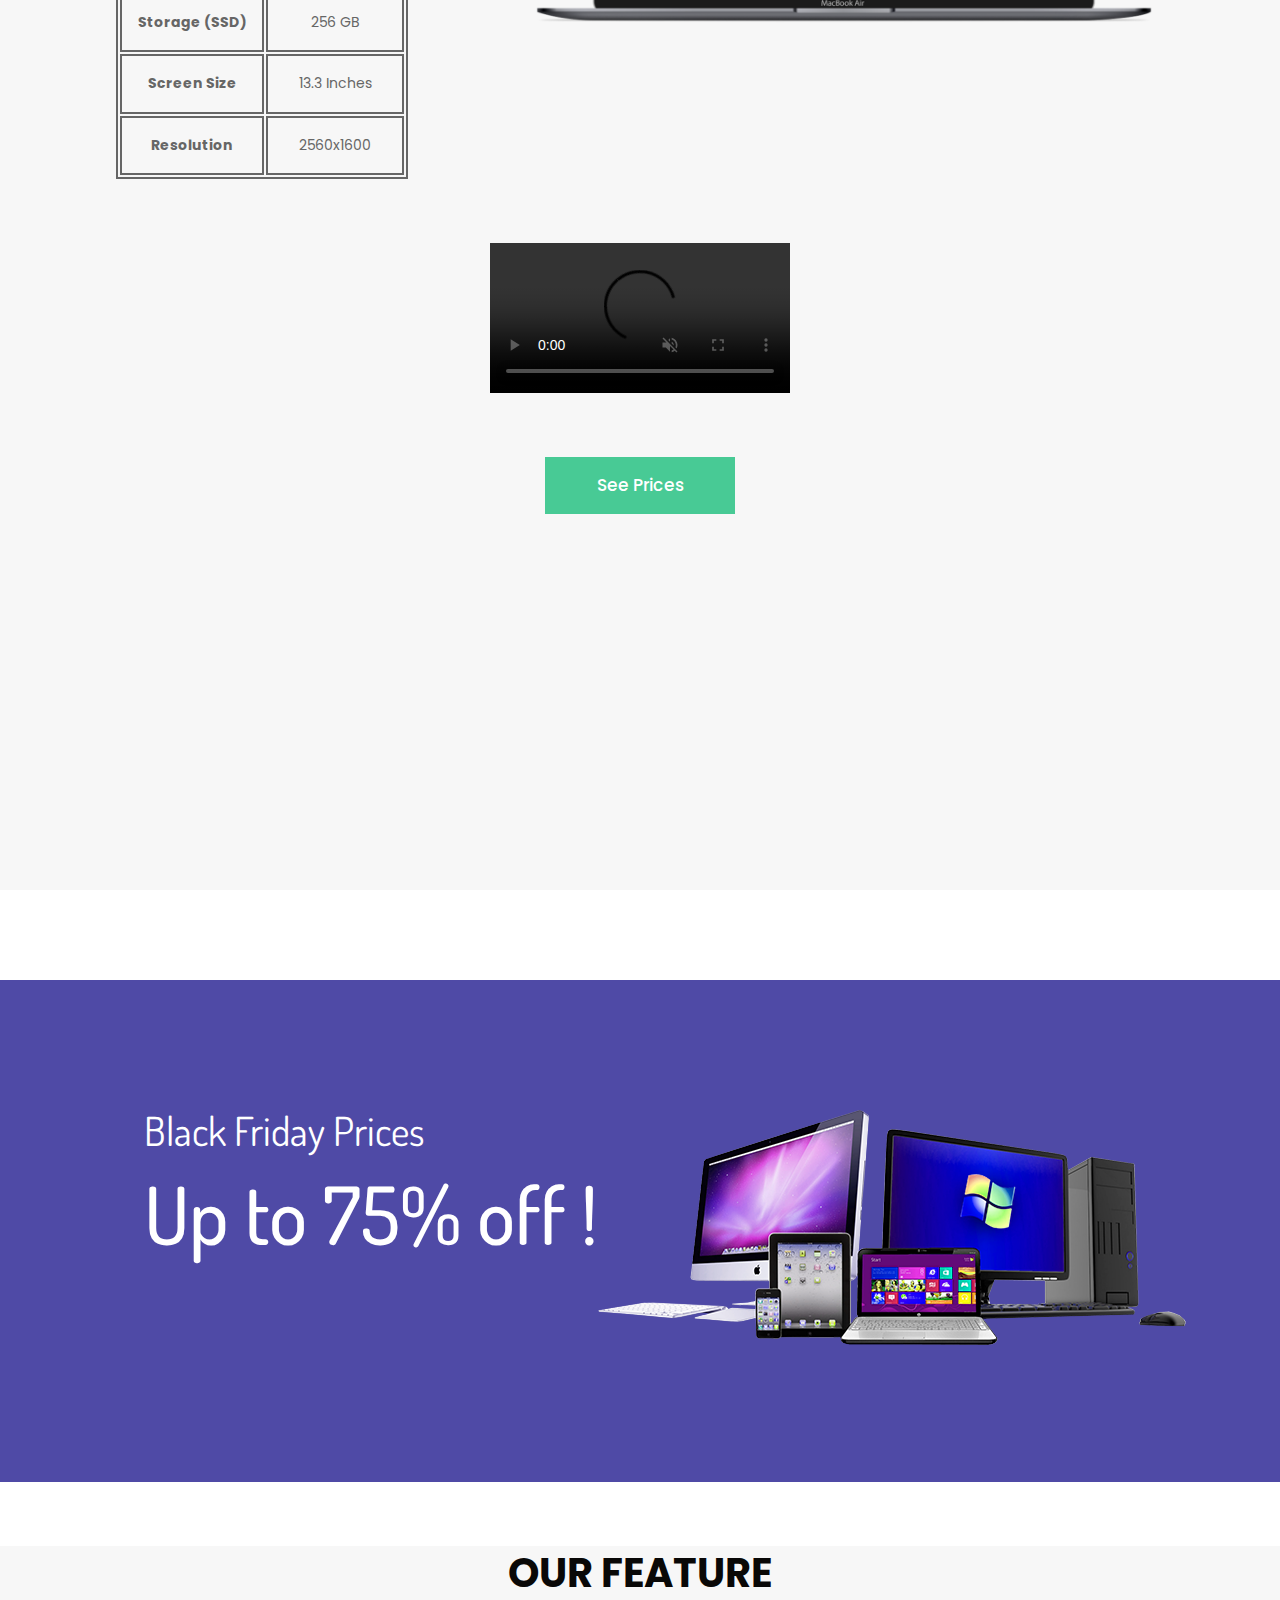
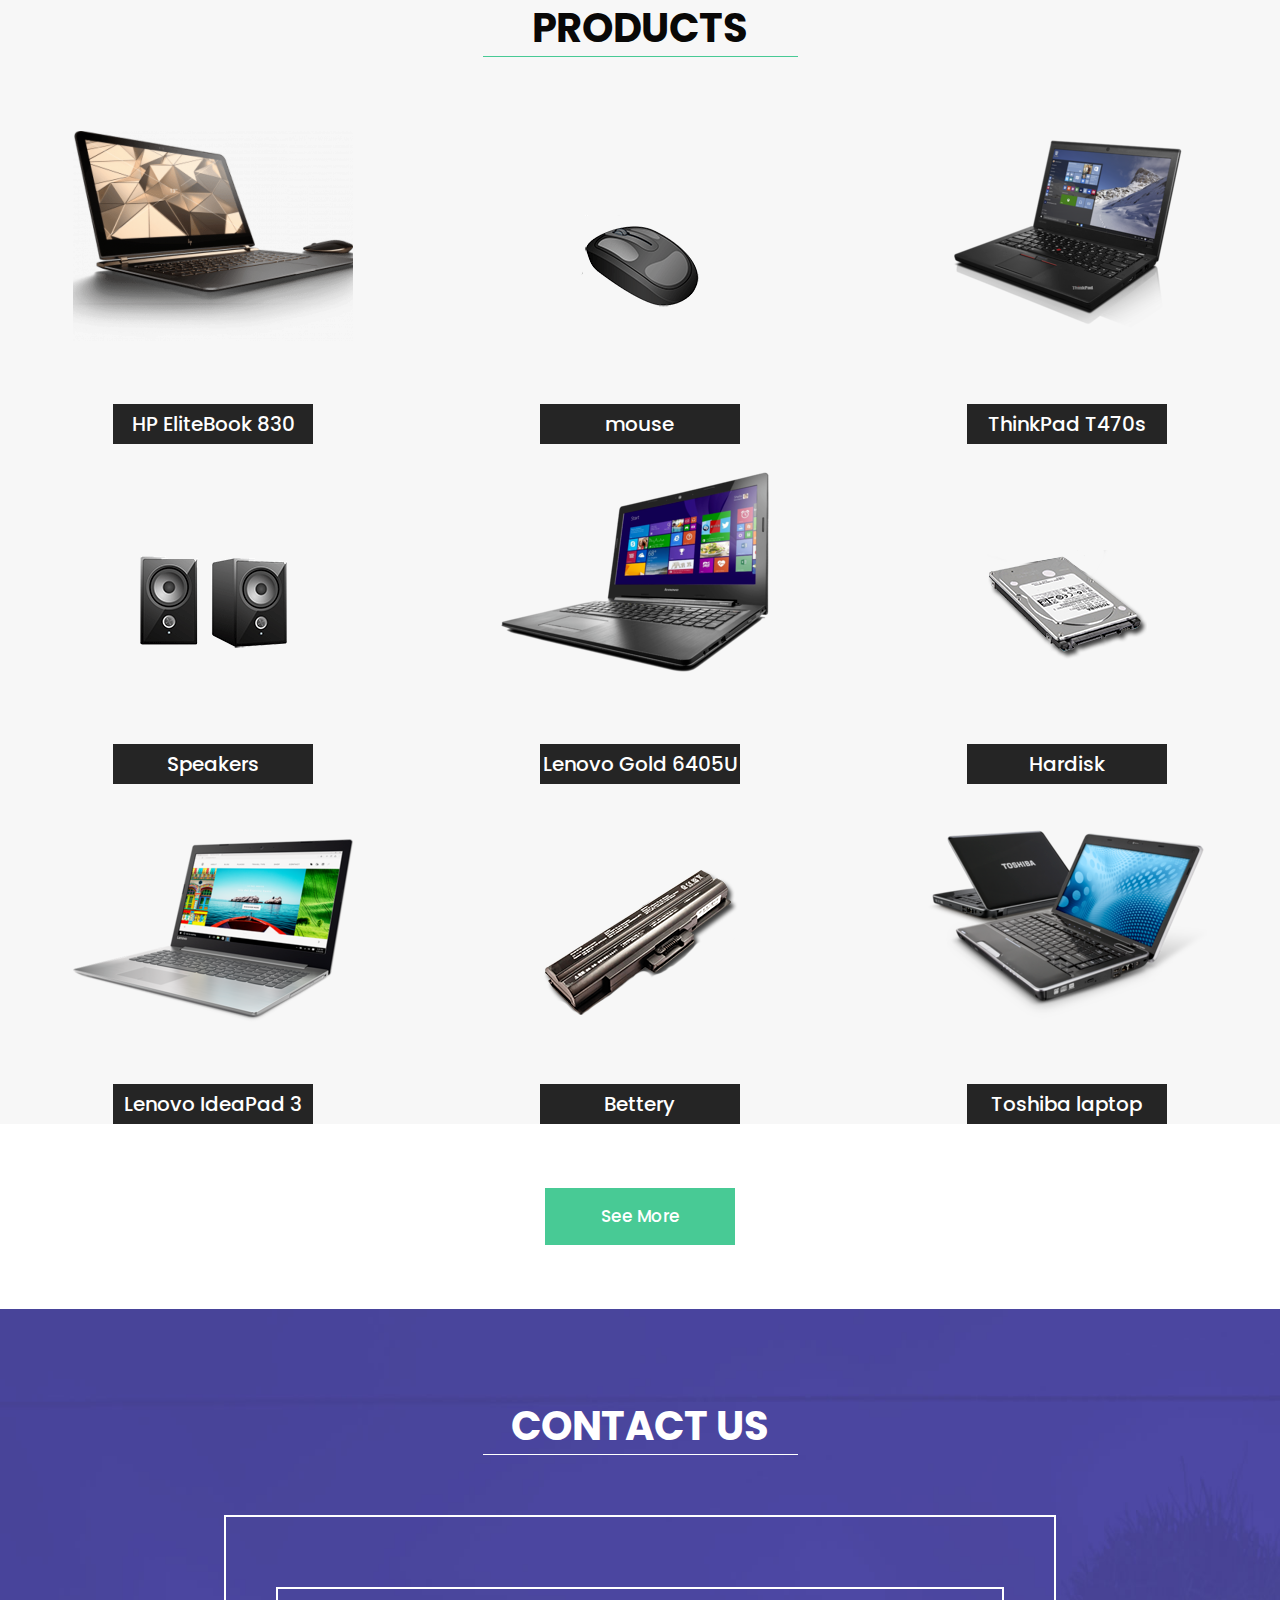
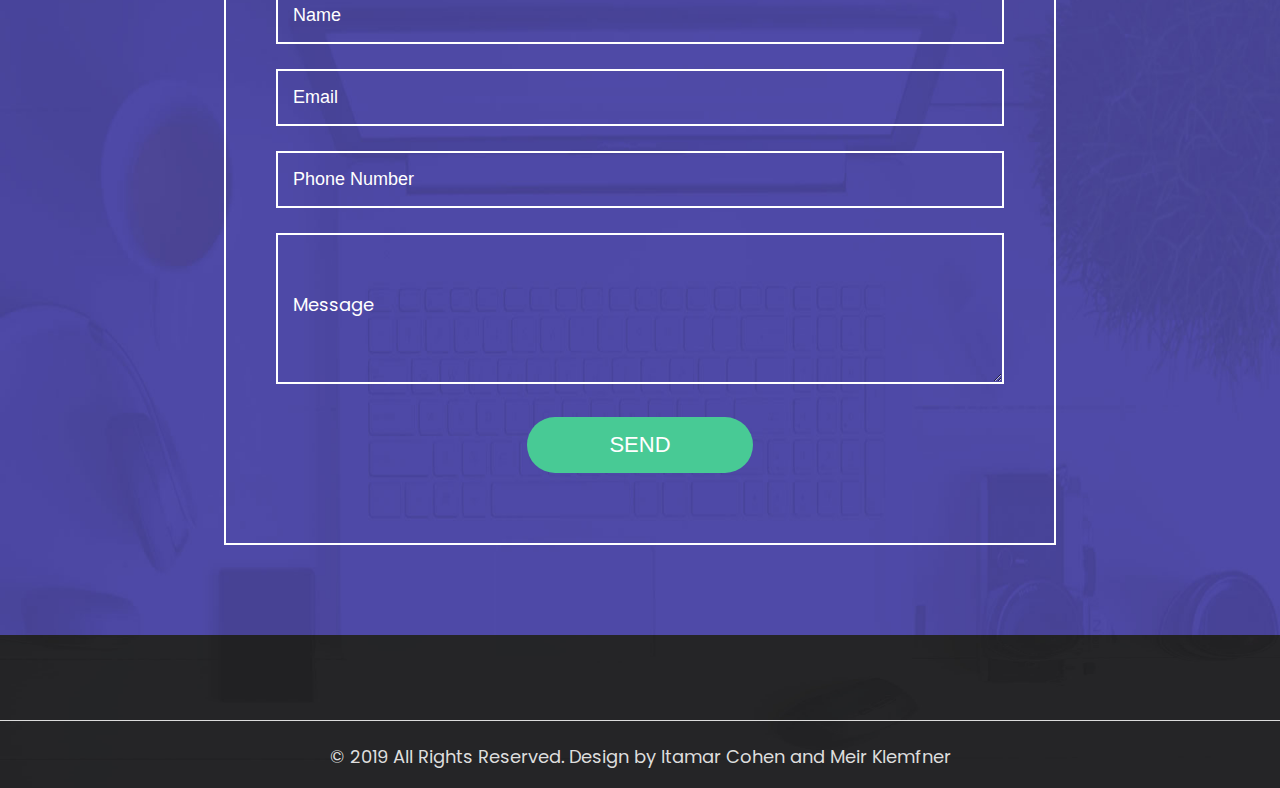
==== commit 2cc62d37: "adding correct names" ====
--- a/index.html
+++ b/index.html
@@ -121,7 +121,7 @@
          <div class="products-items">
             <div class="product_box">
                <figure><img src="images/lt1.png" alt="#" /></figure>
-               <h3>Computer</h3>
+               <h3>HP EliteBook 830</h3>
             </div>
             <div class="product_box">
                <figure><img src="images/product2.png" alt="#" /></figure>
@@ -129,7 +129,7 @@
             </div>
             <div class="product_box">
                <figure><img src="images/lt11.png" alt="#" /></figure>
-               <h3>Tablet</h3>
+               <h3>ThinkPad T470s</h3>
             </div>
             <div class="product_box">
                <figure><img src="images/product4.png" alt="#" /></figure>
@@ -137,7 +137,7 @@
             </div>
             <div class="product_box">
                <figure><img src="images/lt12.png" alt="#" /></figure>
-               <h3>internet</h3>
+               <h3>Lenovo Gold 6405U</h3>
             </div>
             <div class="product_box">
                <figure><img src="images/product6.png" alt="#" /></figure>
@@ -145,7 +145,7 @@
             </div>
             <div class="product_box">
                <figure><img src="images/lt7.png" alt="#" /></figure>
-               <h3>Rams</h3>
+               <h3>Lenovo IdeaPad 3</h3>
             </div>
             <div class="product_box">
                <figure><img src="images/product8.png" alt="#" /></figure>
@@ -153,7 +153,7 @@
             </div>
             <div class="product_box">
                <figure><img src="images/lt3.png" alt="#" /></figure>
-               <h3>Drive</h3>
+               <h3>Toshiba laptop</h3>
             </div>
          </div>
       </div>
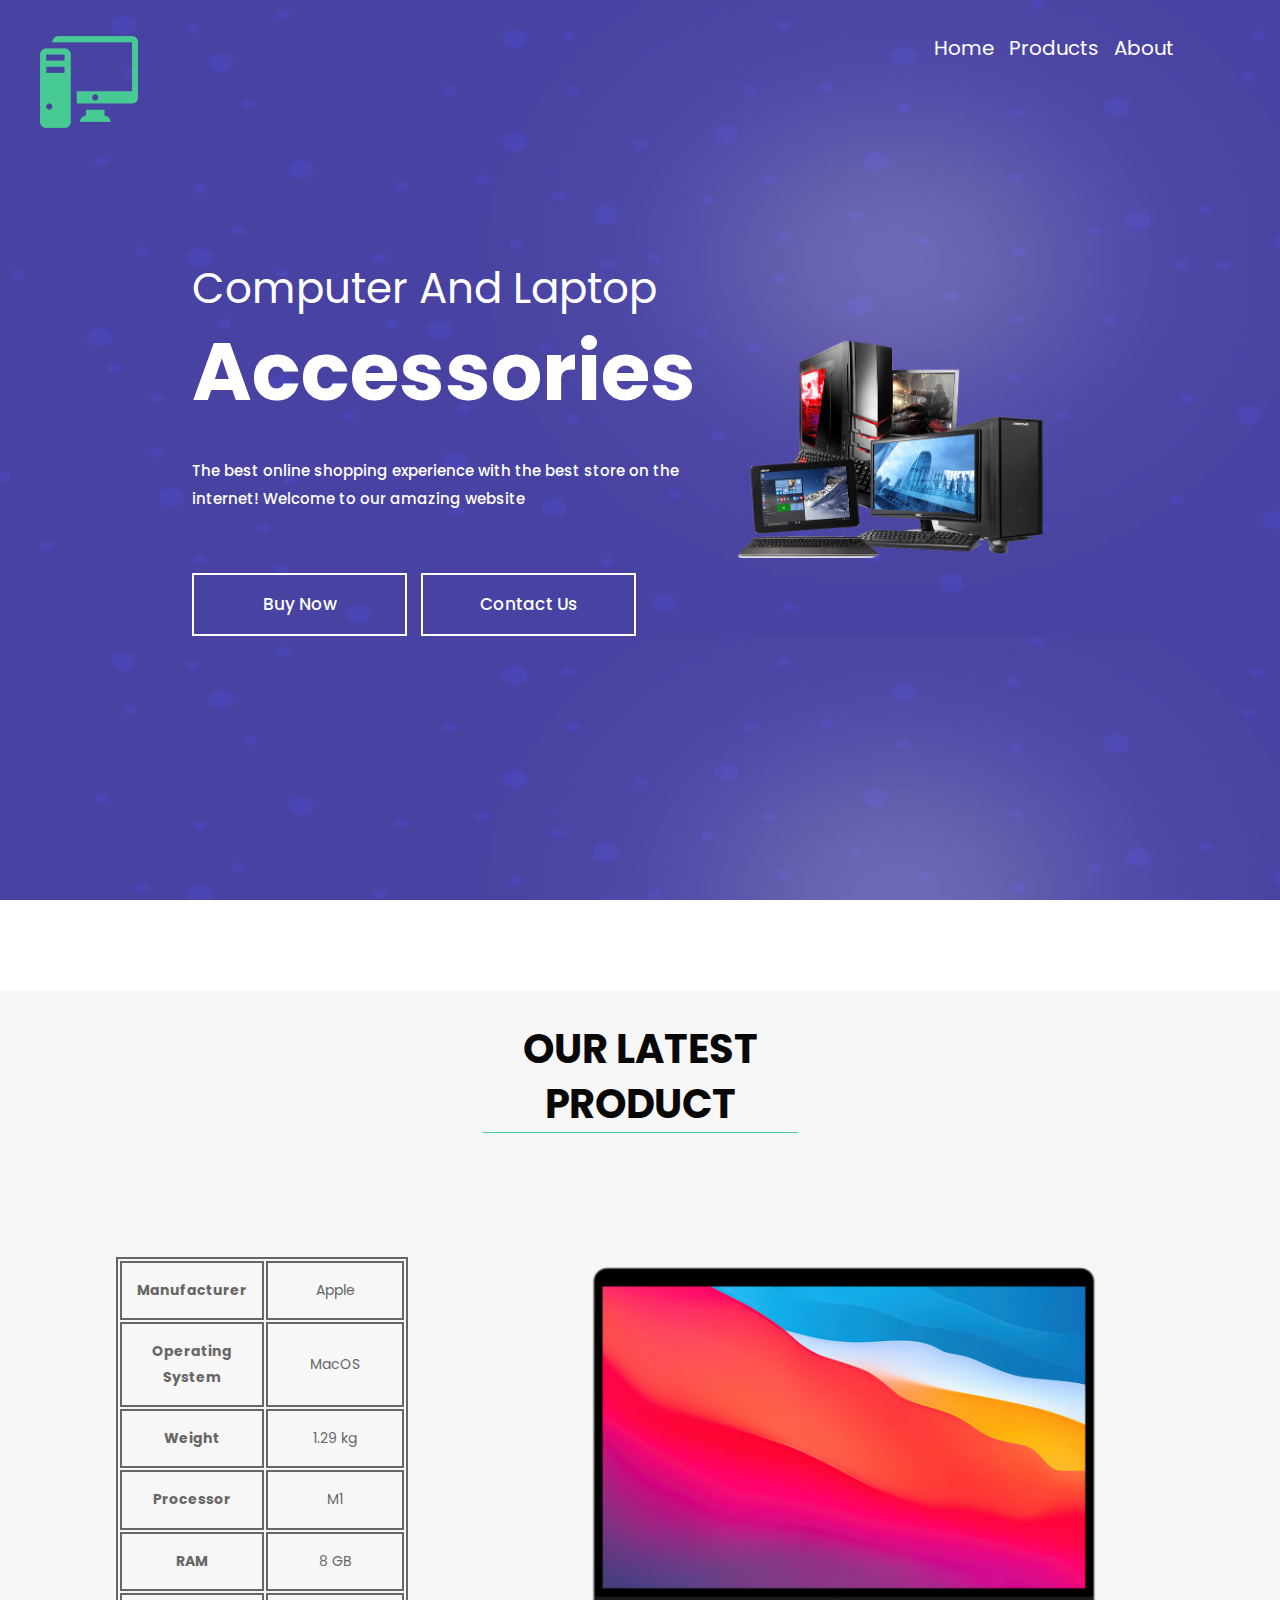
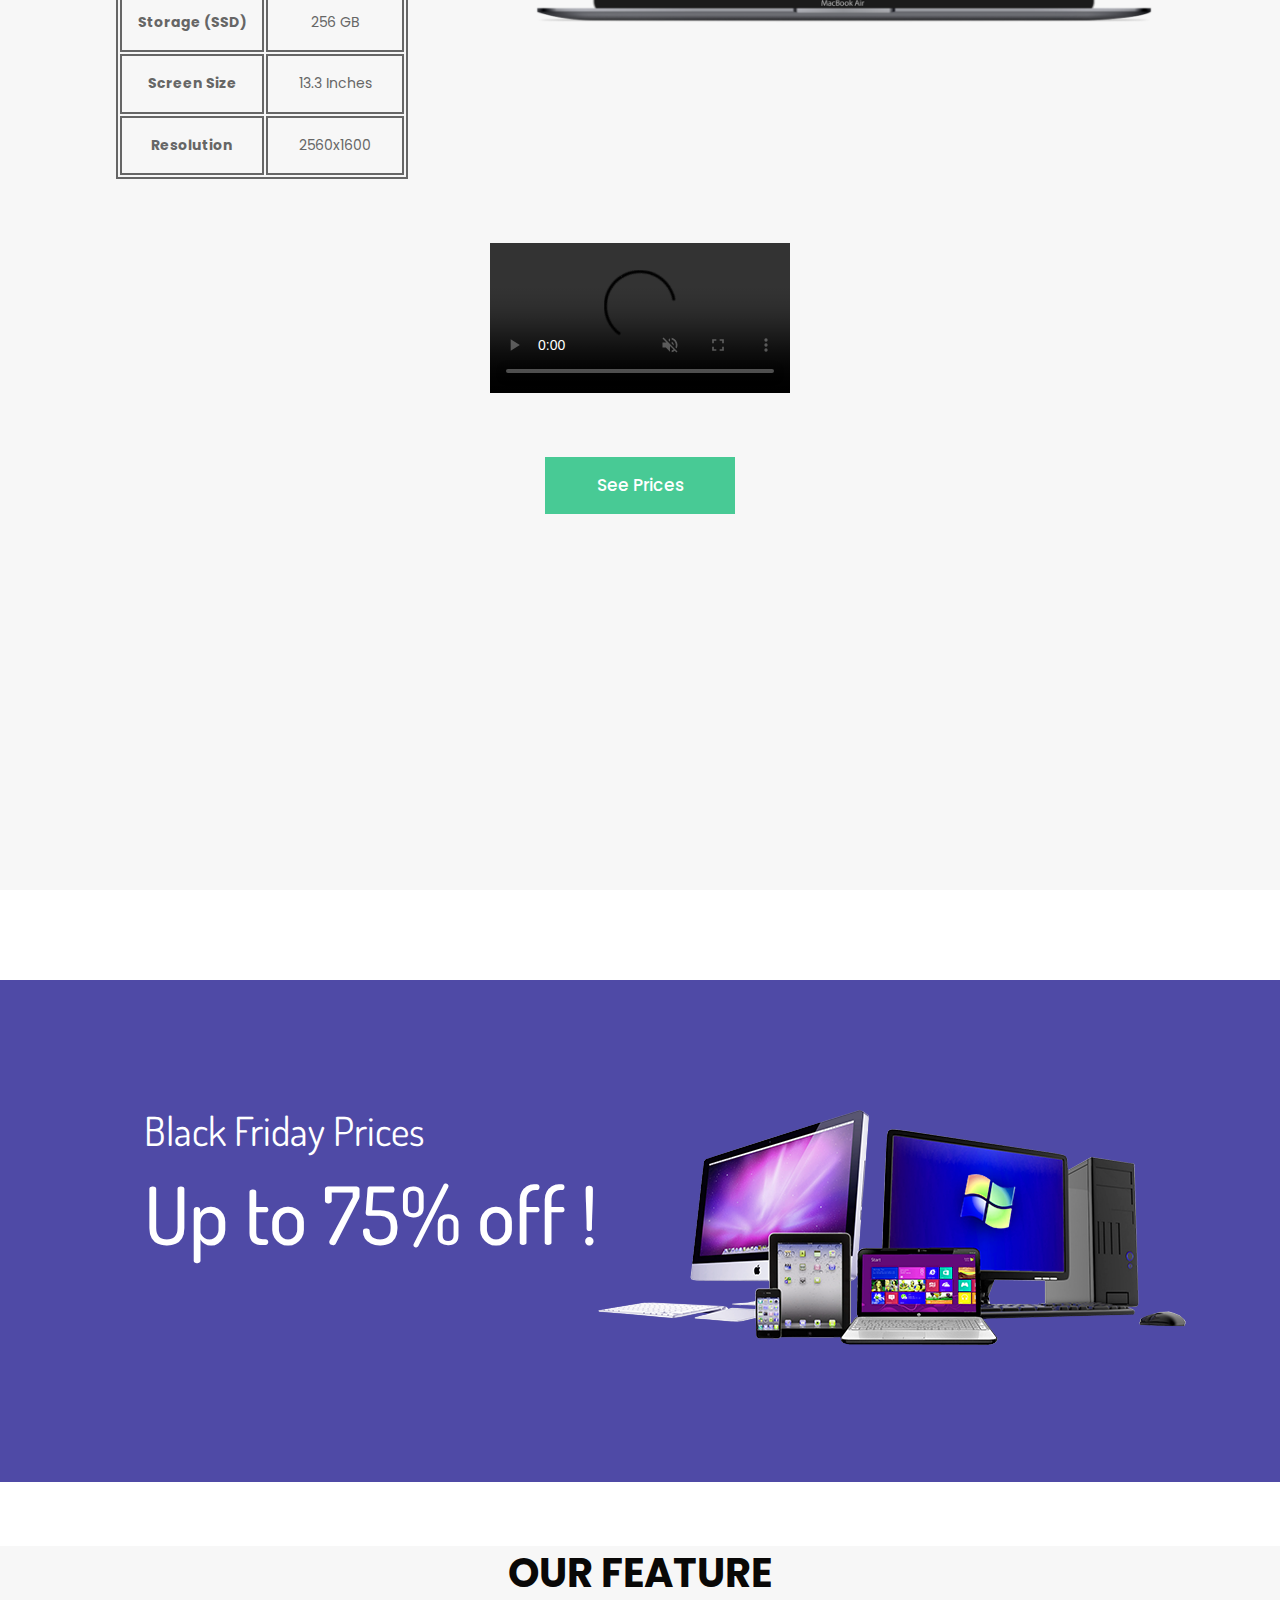
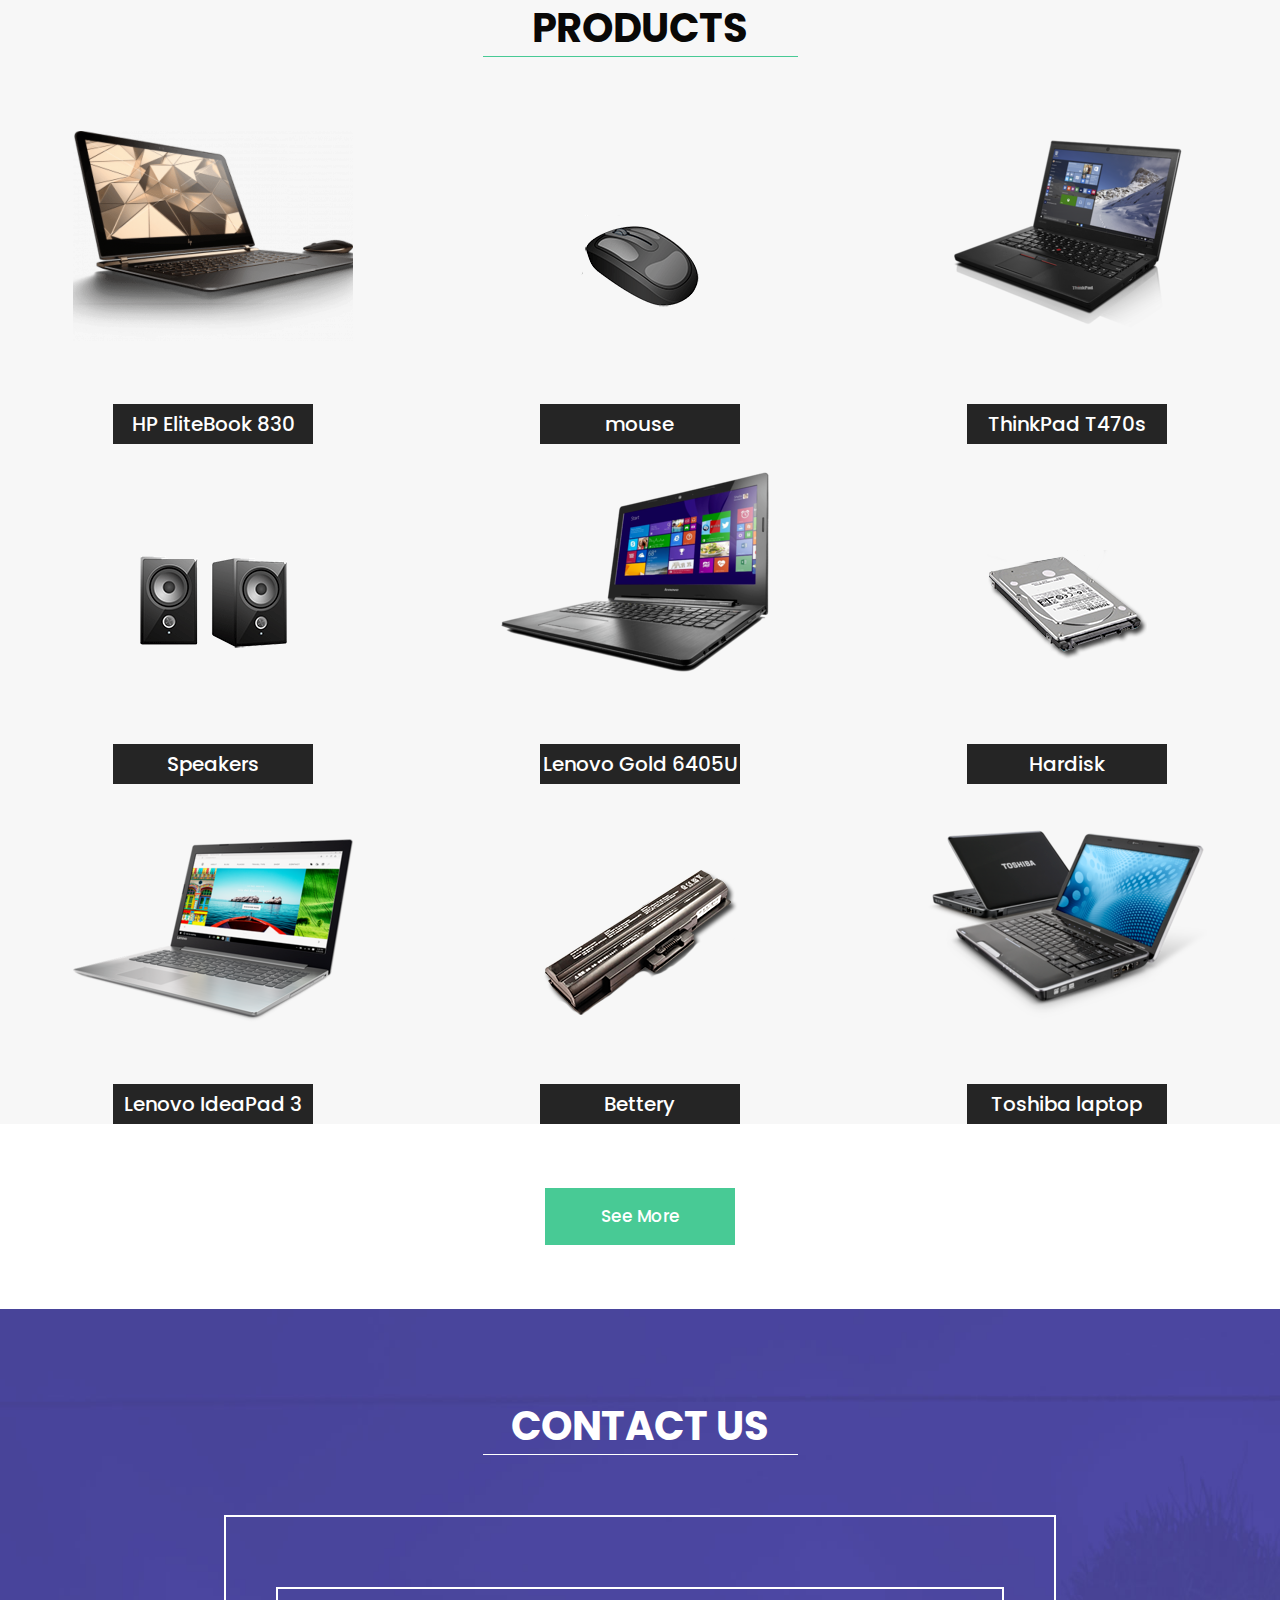
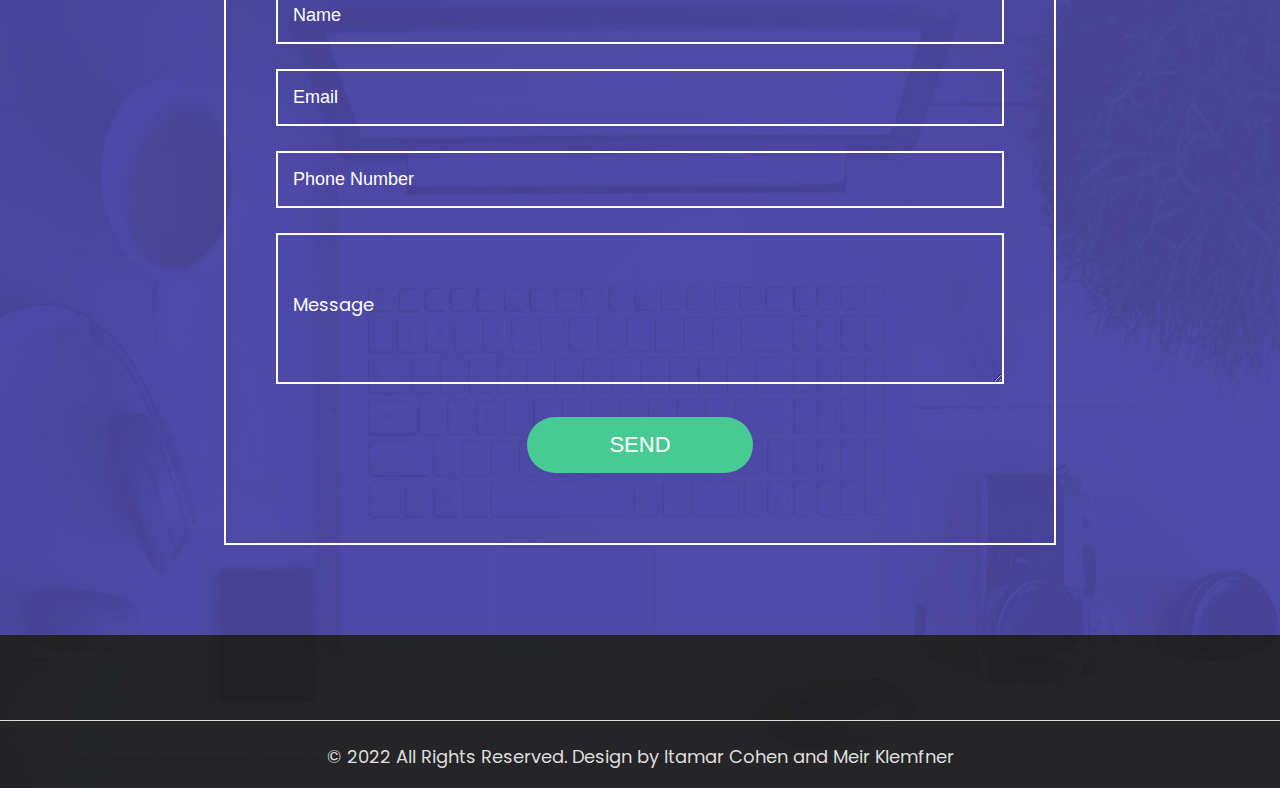
==== commit 5b432e4e: "fixing date" ====
--- a/index.html
+++ b/index.html
@@ -93,7 +93,7 @@
                <td>2560x1600</td>
             </tr>
         </table> 
-        <image src="images/macbook.png" alt="Front view of mac air 13" style="width: 50%; height: 50%;">
+        <image src="images/macbook.png" alt="Front view of mac air 13">
       </div>
       <video src="media/macbook.mp4" loop muted autoplay controls></video>
       <a class="read_more" href="https://www.zap.co.il/model.aspx?modelid=1099482" target="_blank">See Prices</a>
@@ -179,7 +179,7 @@
    <!--  footer -->
    <footer>
       <div class="copyright">
-         <p>© 2019 All Rights Reserved. Design by Itamar Cohen and Meir Klemfner</p>
+         <p>© 2022 All Rights Reserved. Design by Itamar Cohen and Meir Klemfner</p>
       </div>
    </footer>
    <!-- end footer -->
--- a/css/index.css
+++ b/css/index.css
@@ -71,6 +71,11 @@
      justify-content: space-evenly;
 }
 
+.latest-product-spec img {
+    width: 50%;
+    height: 50%;
+}
+
 
 .black_friday {
      font-family: 'Dosis', sans-serif;
@@ -112,15 +117,6 @@
      margin: 0;
 }
 
-.product_box {
-     display: flex;
-     flex-direction: column;
-     justify-content: end;
-     text-align: center;
-     width: 100%;
-     height: 100%;
-}
-
 a.centered {
      display: block;
      margin: 0 auto;
@@ -192,7 +188,6 @@
 
 .send_btn:hover {
      background-color: #000;
-     transition: ease-in all 0.5s;
      color: #fff;
 }
 
@@ -221,4 +216,26 @@
 
 .copyright a:hover {
      color: #48ca95;
+}
+
+.latest-product-container video {
+     max-width: 80vw;
+ }
+
+@media (min-width: 768px) and (max-width: 1024px) {
+    .latest-product-spec {
+        flex-direction: column-reverse;
+        margin: 0 10%;
+        justify-items: center;
+    }
+
+    .latest-product-spec img {
+        margin: 0 auto;
+        width: 100%;
+    }
+
+    .black_friday {
+        padding-left: 10%;
+        padding-right: 10%;
+    }
 }--- a/css/items.css
+++ b/css/items.css
@@ -66,4 +66,11 @@
 
 .product_box h3:hover {
    background: #48ca95;
+}
+
+@media (min-width: 768px) and (max-width: 1024px) {
+    .products-items {
+        grid-template-columns: 1fr 1fr;
+        grid-auto-rows: 1fr;
+    }
 }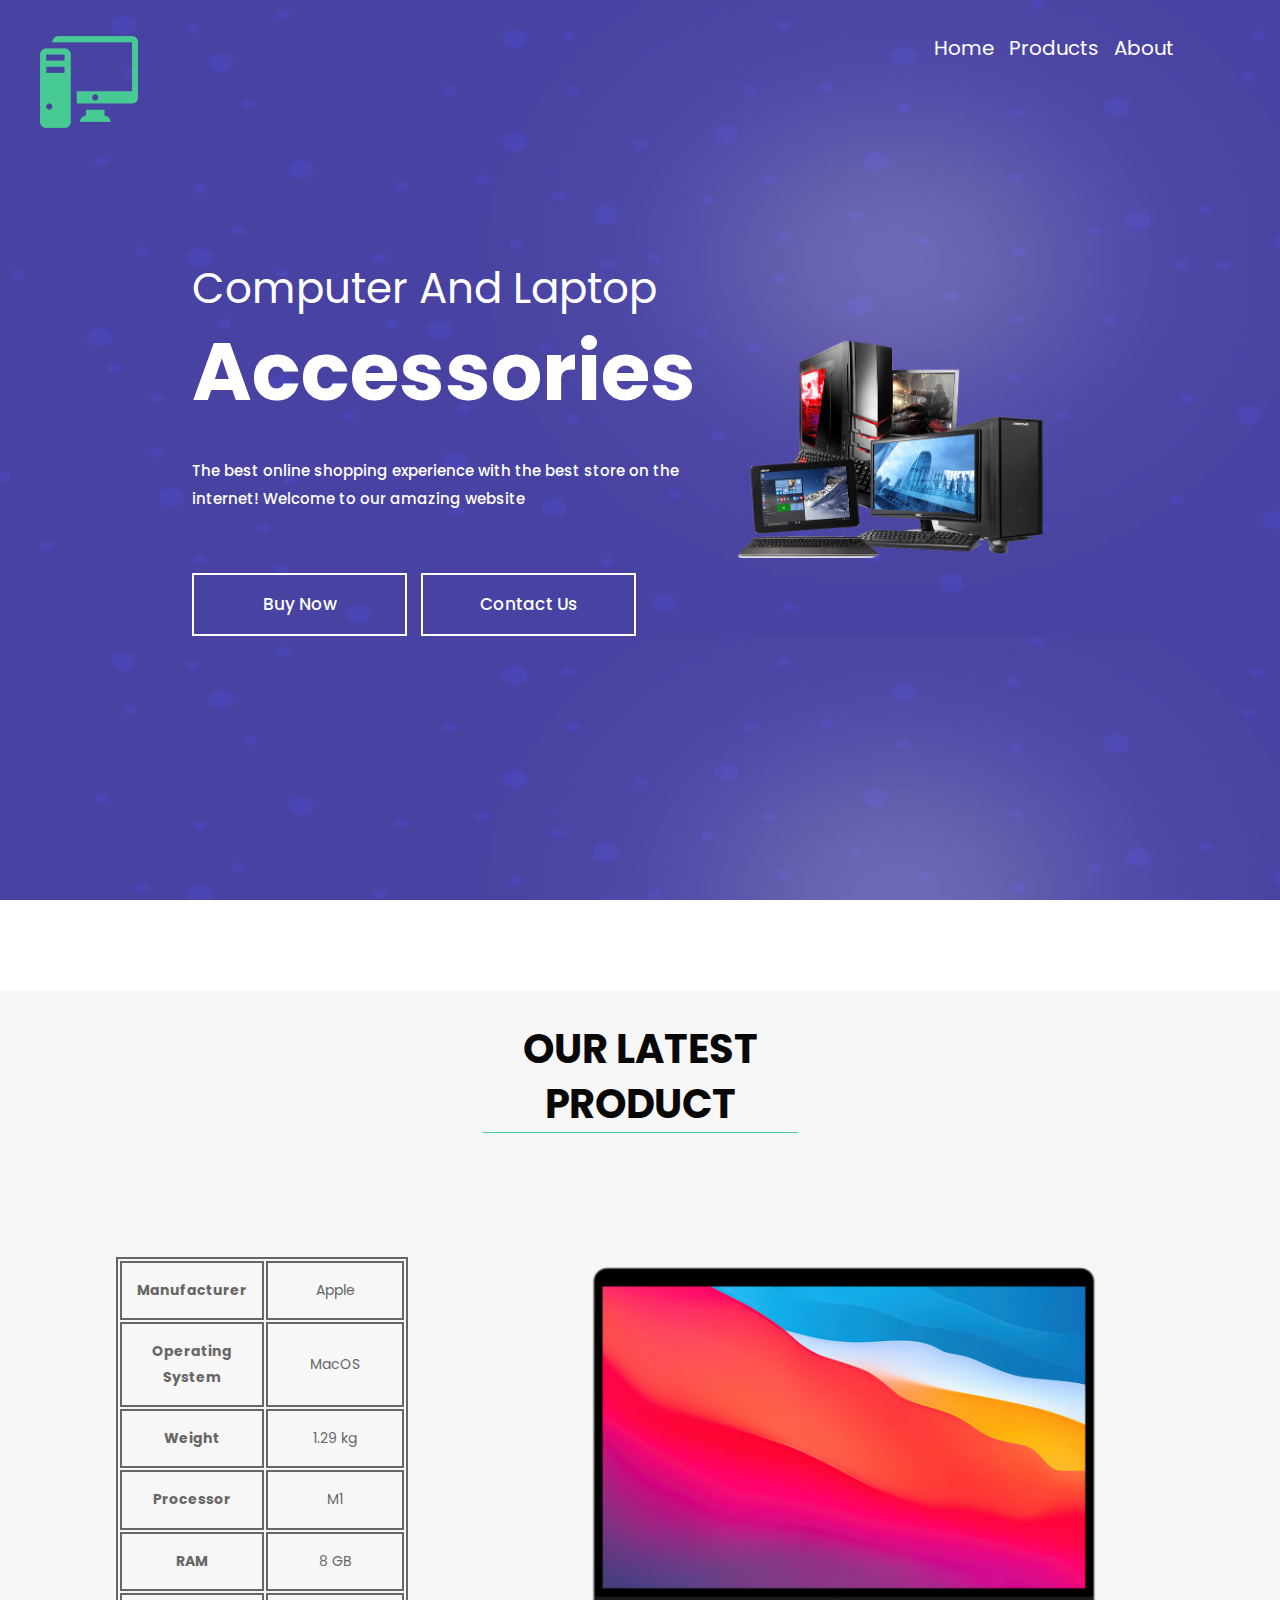
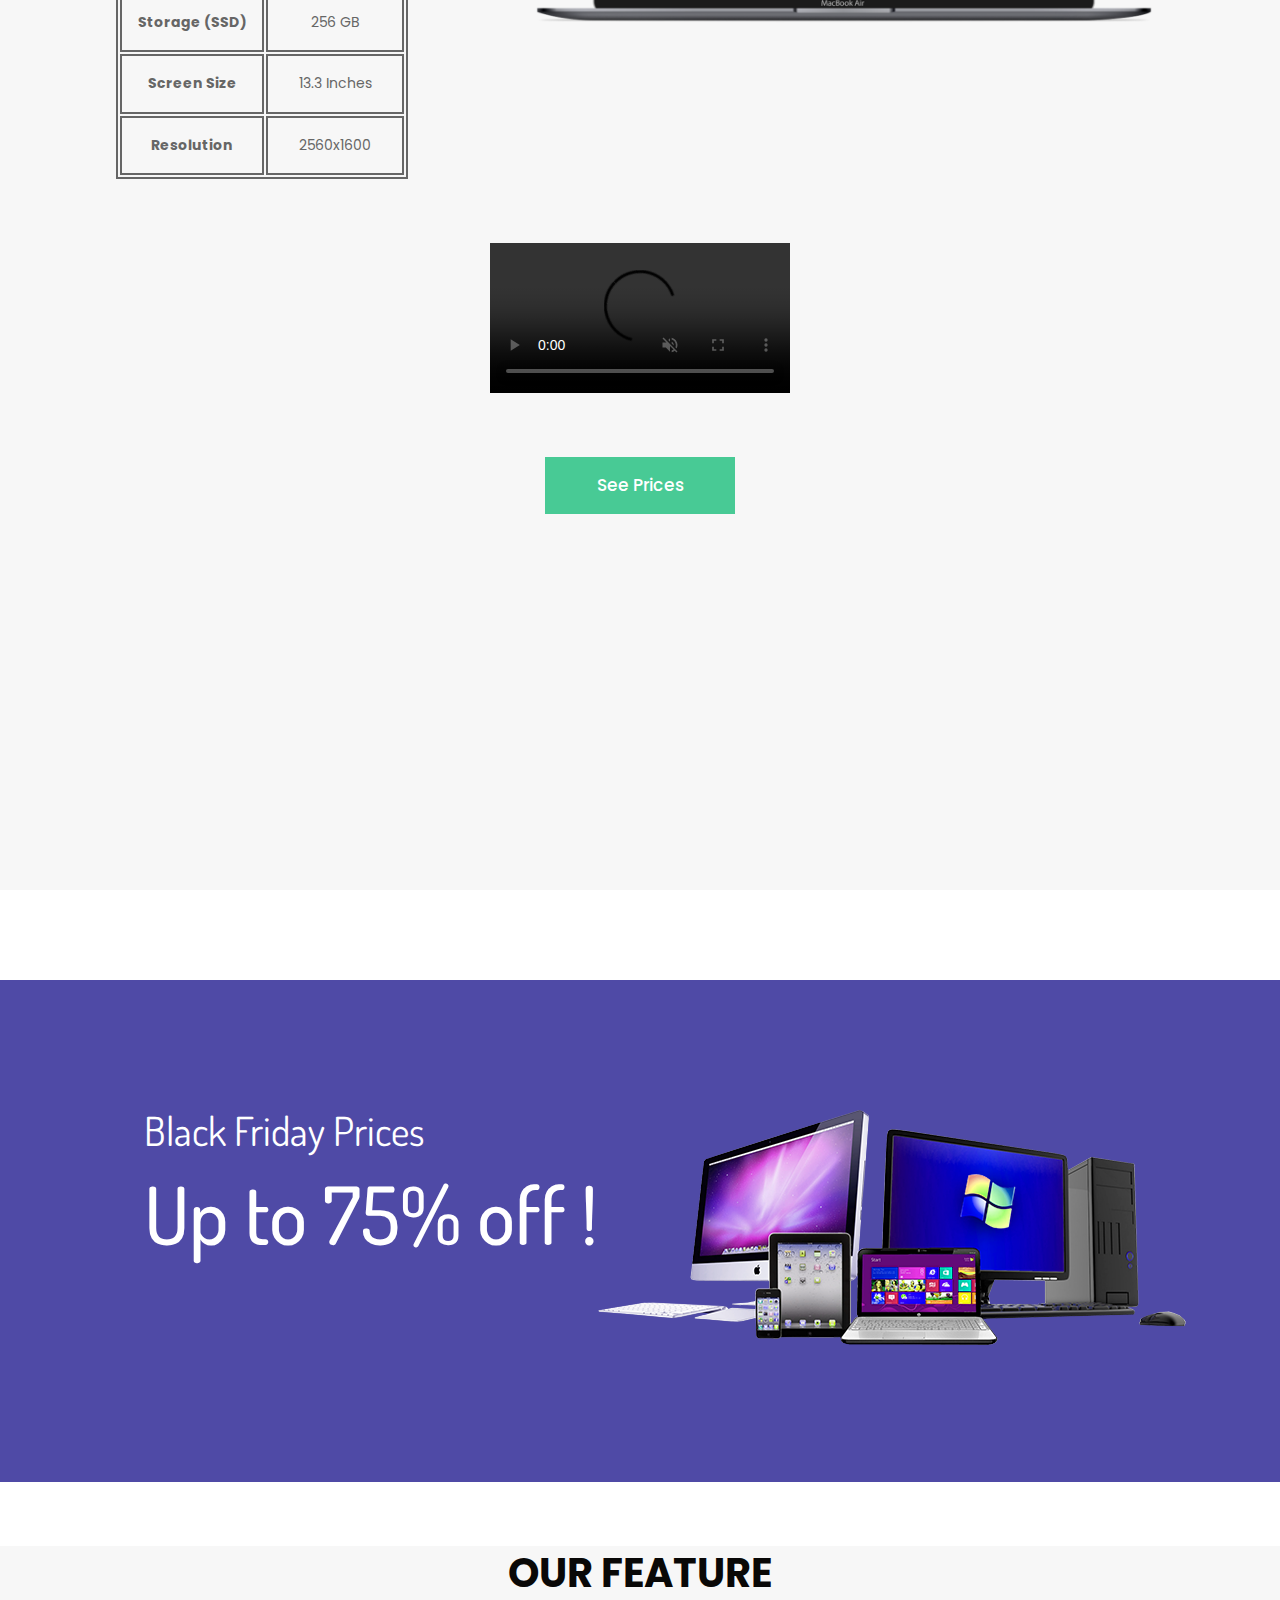
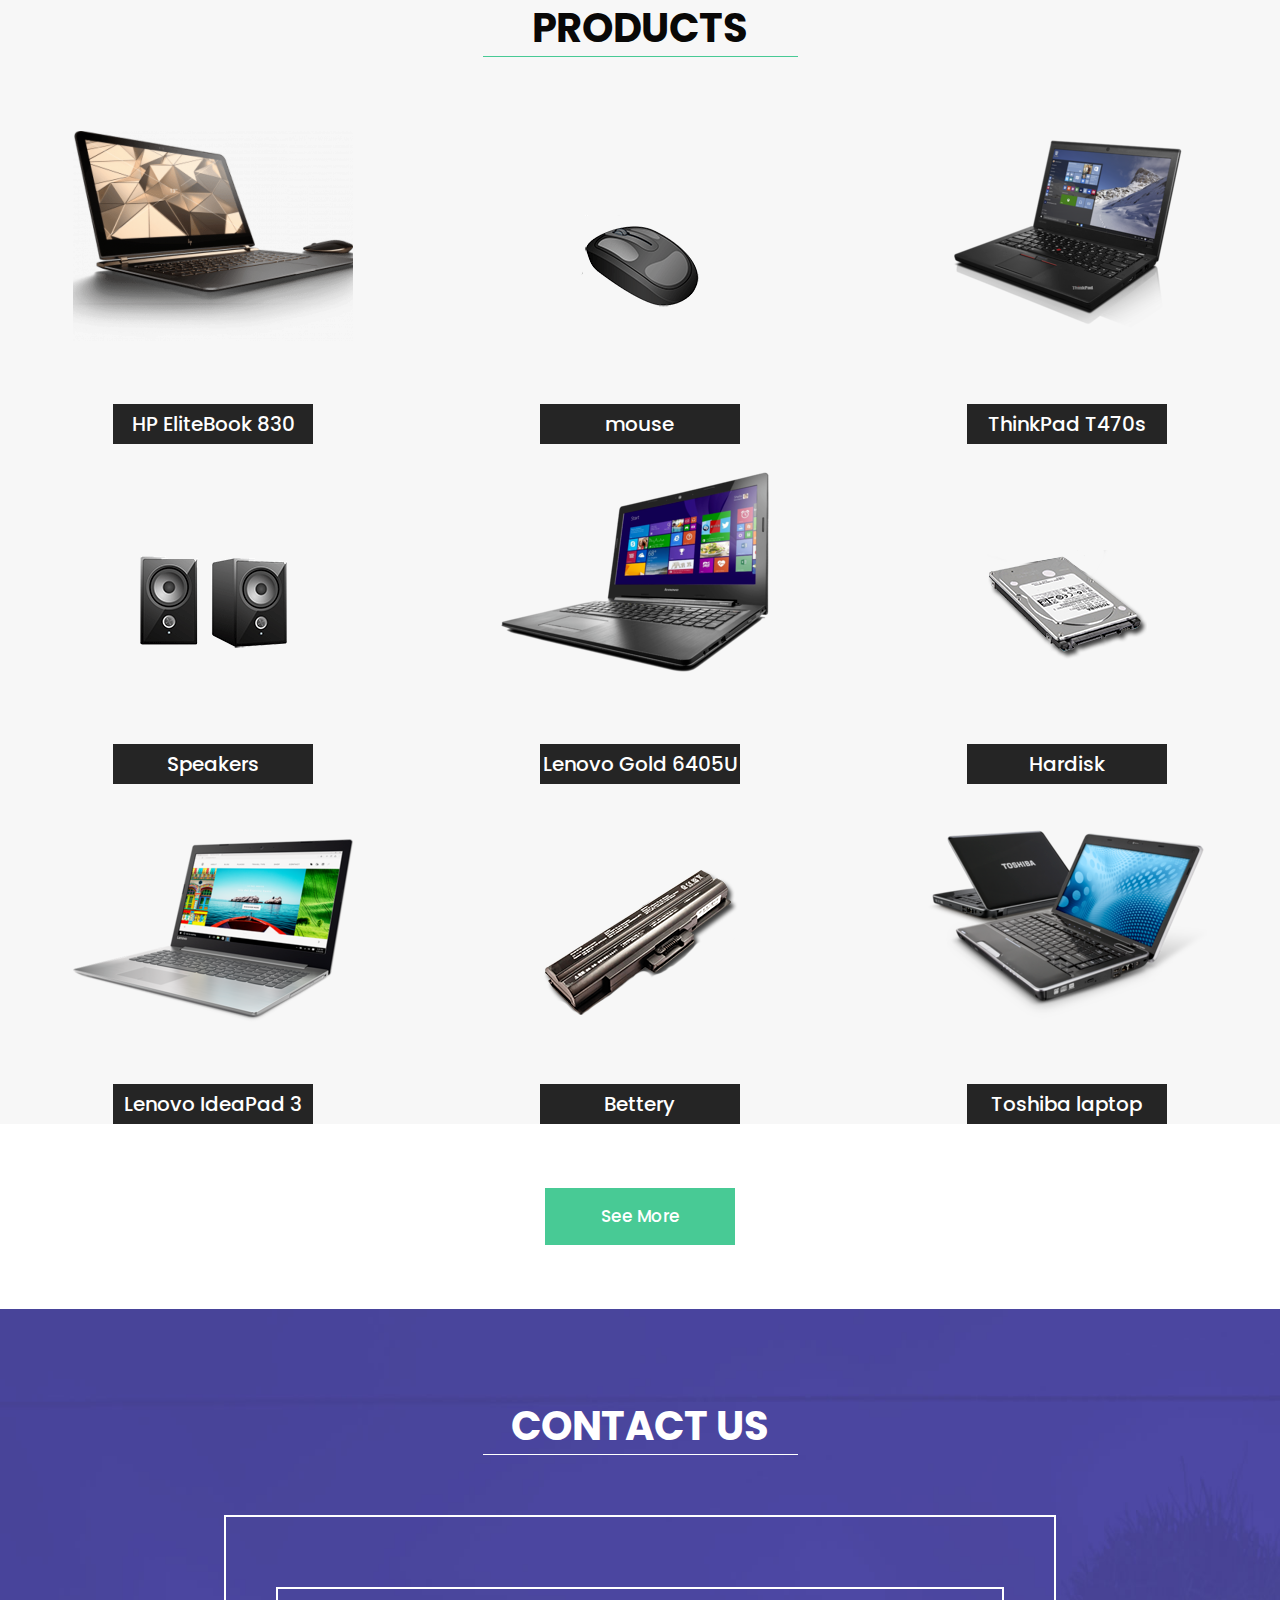
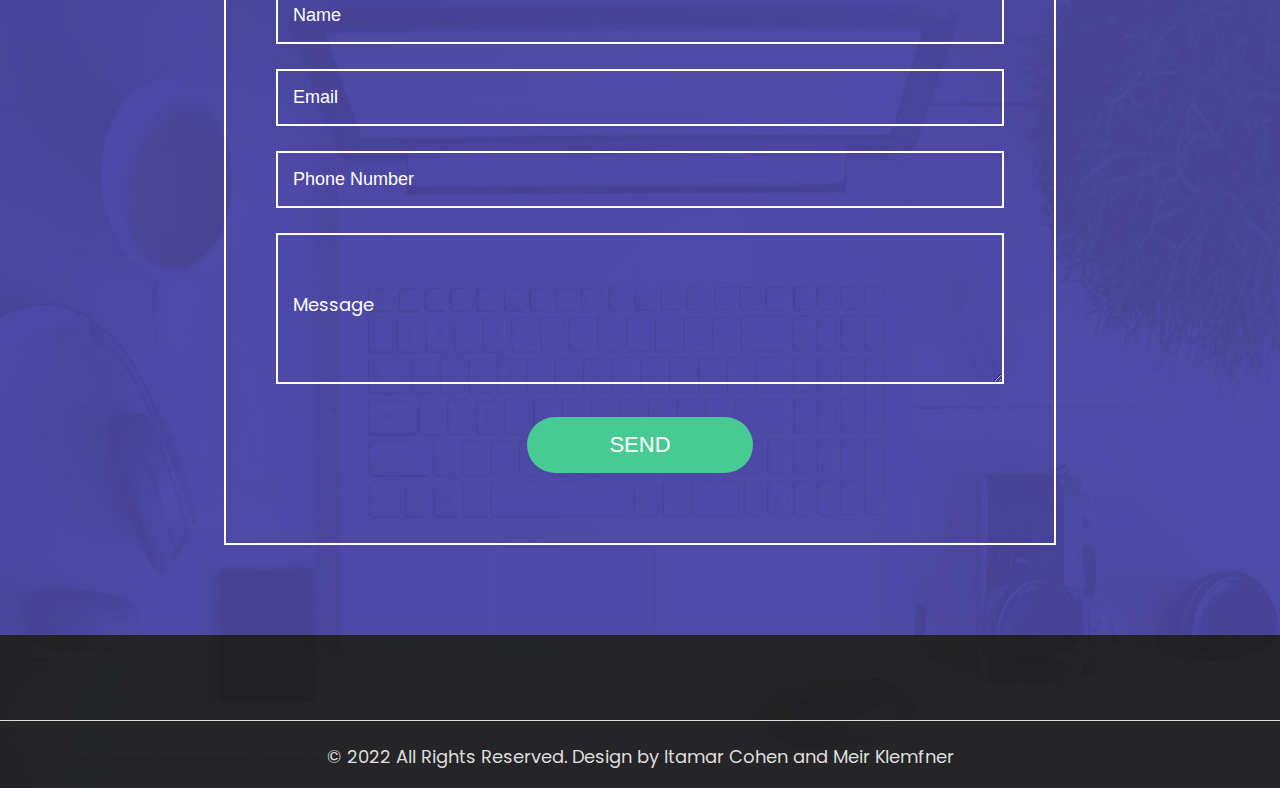
==== commit 15738db9: "last changes" ====
--- a/index.html
+++ b/index.html
@@ -5,20 +5,16 @@
    <meta charset="utf-8">
    <!-- mobile metas -->
    <meta name="viewport" content="width=device-width, initial-scale=1">
-   <meta name="viewport" content="initial-scale=1, maximum-scale=1">
    <!-- site metas -->
    <title>Tech Shop</title>
    <!-- style css -->
    <link rel="stylesheet" href="css/index.css">
-   <!-- style css -->
    <link rel="stylesheet" href="css/items.css">
-   <!-- Responsive-->
-   <!--<link rel="stylesheet" href="css/responsive.css">-->
-   <!-- fevicon -->
-   <link rel="icon" href="images/fevicon.png" type="image/gif" />
+   <!-- icon -->
+   <link rel="icon" href="images/thr.png" type="image/gif" />
 </head>
+
 <!-- body -->
-
 <body>
    <!-- header -->
    <header>
